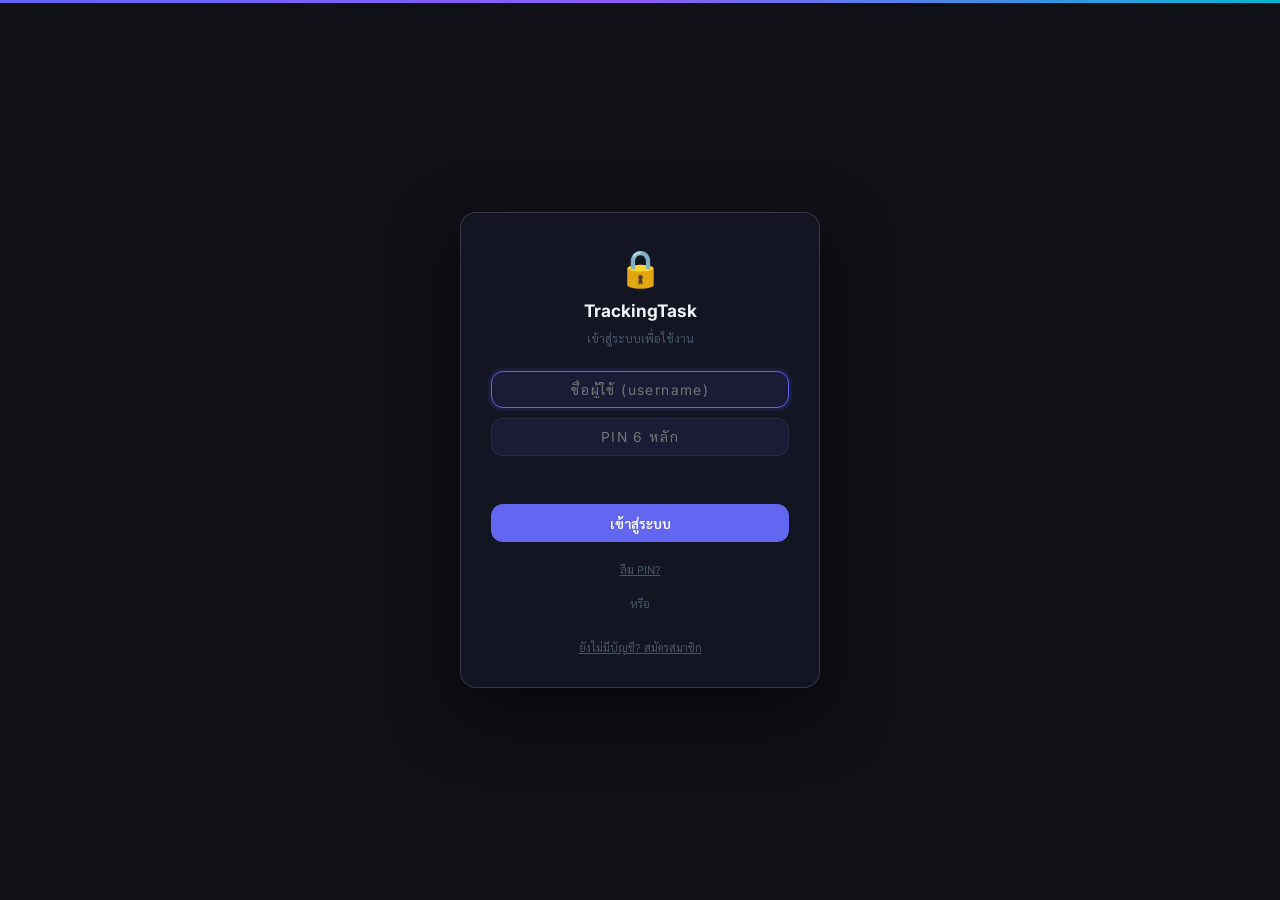
==== index.html @ e982bfaa "Remove priority filter bar from task tab Co-Authored-By: Claude Sonnet 4.6 <noreply@anthropic.com>" ====
<!DOCTYPE html>
<html lang="th">
<head>
<meta charset="UTF-8">
<meta name="viewport" content="width=device-width, initial-scale=1.0">
<meta name="mobile-web-app-capable" content="yes">
<meta name="apple-mobile-web-app-capable" content="yes">
<meta name="apple-mobile-web-app-status-bar-style" content="black-translucent">
<meta name="apple-mobile-web-app-title" content="TrackingTask">
<meta name="theme-color" content="#0f0f13">
<title>TrackingTask Today</title>
<link rel="icon" type="image/svg+xml" href="favicon.svg">
<link rel="manifest" href="manifest.json">
<link rel="apple-touch-icon" href="icons/icon-192.png">
<link rel="preconnect" href="https://fonts.googleapis.com">
<link rel="preconnect" href="https://fonts.gstatic.com" crossorigin>
<link href="https://fonts.googleapis.com/css2?family=Sarabun:wght@300;400;500;600&family=Inter:wght@300;400;500;600&display=swap" rel="stylesheet">
<link rel="stylesheet" href="css/styles.css?v=20260710-2">
</head>
<body>
<div class="shell">

  <!-- Header -->
  <!-- Lock Screen -->
  <div class="lock-screen" id="lockScreen" style="display:none">
    <div class="lock-box" id="lockBox">
      <div class="lock-icon" id="lockIcon">🔒</div>
      <div class="lock-title">TrackingTask</div>
      <div class="lock-sub" id="lockSub">ใส่รหัสผ่านเพื่อเข้าใช้งาน</div>
      <div class="lock-fields">
        <input class="lock-input" type="text" id="lockUser" placeholder="ชื่อผู้ใช้ (username)" autocomplete="username" onkeydown="if(event.key==='Enter') lockSubmit()">
        <input class="lock-input" type="email" id="lockEmail" placeholder="อีเมล (สำหรับลืมรหัส/แจ้งเตือน)" style="display:none" autocomplete="email" onkeydown="if(event.key==='Enter') lockSubmit()">
        <input class="lock-input" type="password" inputmode="numeric" pattern="\d*" maxlength="6" id="lockPw" placeholder="PIN 6 หลัก" autocomplete="current-password" onkeydown="if(event.key==='Enter') lockSubmit()">
        <input class="lock-input" type="password" inputmode="numeric" pattern="\d*" maxlength="6" id="lockPwConfirm" placeholder="ยืนยัน PIN 6 หลัก" style="display:none" autocomplete="new-password" onkeydown="if(event.key==='Enter') lockSubmit()">
        <div class="lock-error" id="lockError"></div>
        <button class="lock-submit" id="lockSubmitBtn" onclick="lockSubmit()">เข้าสู่ระบบ</button>
        <a class="lock-forgot-link" id="lockForgotLink" onclick="showForgotPinScreen()">ลืม PIN?</a>
      </div>
      <div id="oauthSignInSection" style="display:none;margin-top:1rem">
        <div style="text-align:center;color:var(--text-3);font-size:.75rem;margin-bottom:.7rem">หรือ</div>
        <div id="googleSignInBtn" style="display:flex;justify-content:center;margin-bottom:.5rem"></div>
        <button class="lock-submit" id="msSignInBtn" onclick="microsoftSignIn()" style="display:none;background:#2f2f2f">เข้าสู่ระบบด้วย Microsoft</button>
      </div>
      <div class="lock-footer" id="lockFooter"></div>
    </div>
  </div>

  <!-- Forgot PIN (ลืม PIN — ขอรหัสยืนยันทางอีเมล) -->
  <div class="lock-screen" id="forgotPinScreen" style="display:none">
    <div class="lock-box" id="forgotPinBox">
      <div class="lock-icon">📧</div>
      <div class="lock-title">ลืม PIN?</div>
      <div class="lock-sub" id="forgotPinSub">ใส่ชื่อผู้ใช้และอีเมลที่ลงทะเบียนไว้ เพื่อรับรหัสยืนยัน</div>
      <div class="lock-fields" id="forgotPinStep1">
        <input class="lock-input" type="text" id="forgotPinUser" placeholder="ชื่อผู้ใช้ (username)" autocomplete="username" onkeydown="if(event.key==='Enter') submitForgotPinRequest()">
        <input class="lock-input" type="email" id="forgotPinEmail" placeholder="อีเมลที่ลงทะเบียนไว้" autocomplete="email" onkeydown="if(event.key==='Enter') submitForgotPinRequest()">
        <div class="lock-error" id="forgotPinError"></div>
        <button class="lock-submit" onclick="submitForgotPinRequest()">ส่งรหัสยืนยัน</button>
      </div>
      <div class="lock-fields" id="forgotPinStep2" style="display:none">
        <input class="lock-input" type="text" inputmode="numeric" pattern="\d*" maxlength="6" id="forgotPinCode" placeholder="รหัสยืนยัน 6 หลักจากอีเมล" onkeydown="if(event.key==='Enter') submitForgotPinConfirm()">
        <input class="lock-input" type="password" inputmode="numeric" pattern="\d*" maxlength="6" id="forgotPinNewPin" placeholder="PIN ใหม่ 6 หลัก" onkeydown="if(event.key==='Enter') submitForgotPinConfirm()">
        <input class="lock-input" type="password" inputmode="numeric" pattern="\d*" maxlength="6" id="forgotPinNewPinConfirm" placeholder="ยืนยัน PIN ใหม่" onkeydown="if(event.key==='Enter') submitForgotPinConfirm()">
        <div class="lock-error" id="forgotPinConfirmError"></div>
        <button class="lock-submit" onclick="submitForgotPinConfirm()">ตั้ง PIN ใหม่</button>
      </div>
      <div class="lock-footer"><a onclick="hideForgotPinScreen()">กลับไปเข้าสู่ระบบ</a></div>
    </div>
  </div>

  <!-- Forced PIN reset (บัญชีเก่า / ครั้งแรกหลังเปลี่ยนมาใช้ PIN) -->
  <div class="lock-screen" id="resetPinScreen" style="display:none">
    <div class="lock-box" id="resetPinBox">
      <div class="lock-icon">🔑</div>
      <div class="lock-title">ตั้งค่า PIN ใหม่</div>
      <div class="lock-sub">ระบบเปลี่ยนมาใช้ PIN 6 หลัก กรุณาตั้งค่า PIN ใหม่ก่อนใช้งานต่อ</div>
      <div class="lock-fields">
        <input class="lock-input" type="password" inputmode="numeric" pattern="\d*" maxlength="6" id="resetPinNew" placeholder="PIN ใหม่ 6 หลัก" onkeydown="if(event.key==='Enter') submitResetPin()">
        <input class="lock-input" type="password" inputmode="numeric" pattern="\d*" maxlength="6" id="resetPinConfirm" placeholder="ยืนยัน PIN ใหม่" onkeydown="if(event.key==='Enter') submitResetPin()">
        <div class="lock-error" id="resetPinError"></div>
        <button class="lock-submit" onclick="submitResetPin()">บันทึก PIN ใหม่</button>
      </div>
    </div>
  </div>

  <header>
    <div class="brand">
      <div class="brand-dot"></div>
      <h1>TrackingTask Today</h1>
      <span id="userGreeting" style="display:none;margin-left:.6rem;font-size:.85rem;color:var(--text-2);font-weight:500"></span>
    </div>
    <div class="header-right">
      <button class="lock-btn" id="themeToggleBtn" onclick="toggleTheme()" title="สลับ Light/Dark"></button>
      <button class="lock-btn" id="headerAccountBtn" onclick="openAccountModal()" title="จัดการบัญชี" style="display:none">
        <svg width="14" height="14" fill="none" stroke="currentColor" stroke-width="2.2" stroke-linecap="round" stroke-linejoin="round" viewBox="0 0 24 24"><path d="M20 21v-2a4 4 0 0 0-4-4H8a4 4 0 0 0-4 4v2"/><circle cx="12" cy="7" r="4"/></svg>
      </button>
      <a class="lock-btn" id="headerAdminBtn" href="admin.html" title="จัดการผู้ใช้งาน (Admin)" style="display:none">
        <svg width="14" height="14" fill="none" stroke="currentColor" stroke-width="2.2" stroke-linecap="round" stroke-linejoin="round" viewBox="0 0 24 24"><path d="M12 22s8-4 8-10V5l-8-3-8 3v7c0 6 8 10 8 10z"/></svg>
      </a>
      <button class="lock-btn" id="headerLockBtn" onclick="lockApp()" title="ออกจากระบบ" style="display:none">
        <svg width="14" height="14" fill="none" stroke="currentColor" stroke-width="2.2" stroke-linecap="round" stroke-linejoin="round" viewBox="0 0 24 24"><rect x="3" y="11" width="18" height="11" rx="2.5"/><path d="M7 11V7a5 5 0 0 1 10 0v4"/></svg>
      </button>
      <button class="btn" id="btnExport" onclick="exportJSON()">
        <svg width="14" height="14" fill="none" stroke="currentColor" stroke-width="2.2" stroke-linecap="round" stroke-linejoin="round" viewBox="0 0 24 24"><path d="M21 15v4a2 2 0 0 1-2 2H5a2 2 0 0 1-2-2v-4"/><polyline points="7 10 12 15 17 10"/><line x1="12" y1="15" x2="12" y2="3"/></svg>
        Export
      </button>
      <div class="date-nav">
        <button class="date-nav-btn" onclick="prevDay()" title="วันก่อนหน้า">&#8249;</button>
        <input type="date" id="datePicker">
        <button class="date-nav-btn" onclick="nextDay()" title="วันถัดไป">&#8250;</button>
      </div>
    </div>
  </header>

  <div id="aurora-top-bar" style="position:fixed;top:0;left:0;right:0;height:3px;z-index:9999;background:linear-gradient(90deg,#6366f1,#8b5cf6,#06b6d4,#10b981,#f59e0b,#f43f5e,#6366f1);background-size:300% 100%;animation:auroraShimmer 5s linear infinite;pointer-events:none;"></div>

  <!-- App layout: sidebar (desktop) + main content -->
  <div class="app-layout">

    <!-- Mobile sidebar backdrop -->
    <div class="sb-backdrop" id="sbBackdrop" onclick="closeSidebar()"></div>

    <!-- Sidebar — desktop + mobile drawer -->
    <aside class="app-sidebar" id="appSidebar">
      <div class="sb-top">
        <div class="sb-brand">
          <div class="sb-logo-box">
            <svg width="22" height="22" fill="none" stroke="white" stroke-width="2.2" stroke-linecap="round" stroke-linejoin="round" viewBox="0 0 24 24"><path d="M12 2l1.5 4.5h4.5l-3.5 2.5 1.5 4.5L12 11l-4 2.5 1.5-4.5L6 6.5h4.5z"/></svg>
          </div>
          <div>
            <div class="sb-brand-name">TrackingTask</div>
            <button id="appVersion" class="app-version-badge" onclick="openChangelogModal()" title="ดู Changelog">v1.2.25</button>
          </div>
        </div>
        <div class="sb-user-card">
          <div class="sb-avatar" id="sbAvatar" style="background:linear-gradient(135deg,#6366f1,#8b5cf6)">Y</div>
          <div>
            <div class="sb-user-name" id="sbUserName">Yut</div>
            <div class="sb-user-email" id="sbUserEmail">sarayut@gmail.com</div>
          </div>
        </div>
        <div class="sb-weather-card" id="dlWeather"></div>
      </div>
      <div class="sb-section-label">เมนูหลัก</div>
      <nav class="sb-nav">
        <div class="sb-item sb-on" id="sb-task" onclick="switchTab('task')">
          <div class="sb-item-icon">
            <svg width="18" height="18" fill="none" stroke="currentColor" stroke-width="2.2" stroke-linecap="round" stroke-linejoin="round" viewBox="0 0 24 24"><rect x="3" y="4" width="18" height="18" rx="2.5"/><line x1="16" y1="2" x2="16" y2="6"/><line x1="8" y1="2" x2="8" y2="6"/><line x1="3" y1="10" x2="21" y2="10"/></svg>
          </div>
          <span class="sb-item-label">Daily Task</span>
        </div>
        <div class="sb-item" id="sb-daily" onclick="switchTab('daily')">
          <div class="sb-item-icon">
            <svg width="18" height="18" fill="none" stroke="currentColor" stroke-width="2.2" stroke-linecap="round" stroke-linejoin="round" viewBox="0 0 24 24"><path d="M14 2H6a2 2 0 0 0-2 2v16a2 2 0 0 0 2 2h12a2 2 0 0 0 2-2V8z"/><polyline points="14 2 14 8 20 8"/><line x1="8" y1="13" x2="16" y2="13"/><line x1="8" y1="17" x2="13" y2="17"/></svg>
          </div>
          <span class="sb-item-label">บันทึกประจำวัน</span>
        </div>
        <div class="sb-item" id="sb-tool" onclick="switchTab('tool')">
          <div class="sb-item-icon">
            <svg width="18" height="18" fill="none" stroke="currentColor" stroke-width="2.2" stroke-linecap="round" stroke-linejoin="round" viewBox="0 0 24 24"><path d="M14 2H6a2 2 0 0 0-2 2v16a2 2 0 0 0 2 2h12a2 2 0 0 0 2-2V8z"/><polyline points="14 2 14 8 20 8"/><line x1="8" y1="13" x2="16" y2="13"/><line x1="8" y1="17" x2="13" y2="17"/></svg>
          </div>
          <span class="sb-item-label">Note (QL)</span>
        </div>
        <div class="sb-item" id="sb-finance" onclick="switchTab('finance')">
          <div class="sb-item-icon">
            <svg width="18" height="18" fill="none" stroke="currentColor" stroke-width="2.2" stroke-linecap="round" stroke-linejoin="round" viewBox="0 0 24 24"><line x1="12" y1="1" x2="12" y2="23"/><path d="M17 5H9.5a3.5 3.5 0 0 0 0 7h5a3.5 3.5 0 0 1 0 7H6"/></svg>
          </div>
          <span class="sb-item-label">Finance</span>
        </div>
        <!-- Admin only -->
        <div class="sb-divider"></div>
        <a class="sb-item" id="sb-admin" href="admin.html" style="display:none;text-decoration:none">
          <div class="sb-item-icon">
            <svg width="18" height="18" fill="none" stroke="currentColor" stroke-width="2.2" stroke-linecap="round" stroke-linejoin="round" viewBox="0 0 24 24"><path d="M12 22s8-4 8-10V5l-8-3-8 3v7c0 6 8 10 8 10z"/></svg>
          </div>
          <span class="sb-item-label">Admin</span>
          <span class="sb-badge sb-badge-red" style="margin-left:auto">ADMIN</span>
        </a>
      </nav>
      <div class="sb-footer">
<button class="sb-footer-btn sb-footer-btn-logout" id="sbLockBtn" onclick="lockApp()" title="ออกจากระบบ" style="display:none">
          <svg width="14" height="14" fill="none" stroke="currentColor" stroke-width="2.2" stroke-linecap="round" stroke-linejoin="round" viewBox="0 0 24 24"><path d="M9 21H5a2 2 0 0 1-2-2V5a2 2 0 0 1 2-2h4"/><polyline points="16 17 21 12 16 7"/><line x1="21" y1="12" x2="9" y2="12"/></svg>
          <span>ออกจากระบบ</span>
        </button>
      </div>
    </aside>

    <!-- Main content -->
    <div class="app-main">

      <!-- Top bar -->
      <div class="mobile-topbar topbar">
        <button class="hamburger-btn topbar-btn topbar-menu-btn" onclick="toggleSidebar()" title="เมนู">
          <svg width="18" height="18" fill="none" stroke="currentColor" stroke-width="2.2" stroke-linecap="round" stroke-linejoin="round" viewBox="0 0 24 24"><line x1="3" y1="6" x2="21" y2="6"/><line x1="3" y1="12" x2="21" y2="12"/><line x1="3" y1="18" x2="21" y2="18"/></svg>
        </button>
        <div class="topbar-titles">
          <span class="topbar-title mobile-topbar-title" id="mobileTabTitle">Daily Task</span>
        </div>
        <span class="topbar-date" id="topbarDate"></span>
        <div class="topbar-spacer"></div>
        <span class="dl-weather dl-weather-topbar" id="dlWeatherTopbar" title="" style="display:none"></span>
        <button class="hamburger-btn topbar-btn" title="แจ้งเตือน">
          <svg viewBox="0 0 24 24" width="16" height="16" fill="none" stroke="currentColor" stroke-width="2.2" stroke-linecap="round" stroke-linejoin="round"><path d="M18 8A6 6 0 0 0 6 8c0 7-3 9-3 9h18s-3-2-3-9"/><path d="M13.73 21a2 2 0 0 1-3.46 0"/></svg>
        </button>
        <button class="hamburger-btn topbar-btn" id="sbAccountBtn" onclick="openAccountModal()" title="จัดการบัญชี" style="display:none">
          <svg width="16" height="16" fill="none" stroke="currentColor" stroke-width="2.2" stroke-linecap="round" stroke-linejoin="round" viewBox="0 0 24 24"><path d="M20 21v-2a4 4 0 0 0-4-4H8a4 4 0 0 0-4 4v2"/><circle cx="12" cy="7" r="4"/></svg>
        </button>
        <div class="topbar-search-wrap" id="topbarSearchWrap" style="display:none">
          <svg width="13" height="13" fill="none" stroke="currentColor" stroke-width="2.2" stroke-linecap="round" stroke-linejoin="round" viewBox="0 0 24 24"><circle cx="11" cy="11" r="8"/><line x1="21" y1="21" x2="16.65" y2="16.65"/></svg>
          <input type="text" id="topbarSearchInput" class="topbar-search-input" placeholder="ค้นหา…" oninput="topbarSearch(this.value)" onkeydown="if(event.key==='Escape'){closeTopbarSearch();}">
          <button class="topbar-search-close" onclick="closeTopbarSearch()">✕</button>
        </div>
        <button class="hamburger-btn topbar-btn" id="topbarSearchBtn" onclick="openTopbarSearch()" title="ค้นหา" style="display:none">
          <svg width="16" height="16" fill="none" stroke="currentColor" stroke-width="2.2" stroke-linecap="round" stroke-linejoin="round" viewBox="0 0 24 24"><circle cx="11" cy="11" r="8"/><line x1="21" y1="21" x2="16.65" y2="16.65"/></svg>
        </button>
      </div>

      <!-- Search results -->
      <div class="topbar-search-results" id="topbarSearchResults" style="display:none"></div>

      <!-- Date display -->
      <div class="date-display" id="dateDisplay"></div>

      <!-- Tab Navigation — hidden, replaced by sidebar/bottom-nav -->
      <div class="tab-nav" aria-hidden="true">
        <button class="tab-btn active" id="tabBtnTask" onclick="switchTab('task')">Daily Task</button>
        <button class="tab-btn" id="tabBtnDaily" onclick="switchTab('daily')">บันทึกประจำวัน</button>
        <button class="tab-btn" id="tabBtnTool" onclick="switchTab('tool')">Note</button>
        <button class="tab-btn" id="tabBtnFinance" onclick="switchTab('finance')">รายรับ-รายจ่าย</button>
      </div>

      <!-- Tab 1: Daily Task -->
      <div class="tab-pane" id="tabTask">
        <!-- Date strip (mobile) -->
        <div class="date-strip-bar" id="dateStripBar">
          <button class="ds-nav-fixed" onclick="shiftDay(-1)" title="ก่อนหน้า" aria-label="ก่อนหน้า"><svg width="15" height="15" fill="none" stroke="currentColor" stroke-width="2.4" stroke-linecap="round" stroke-linejoin="round" viewBox="0 0 24 24"><polyline points="15 18 9 12 15 6"/></svg></button>
          <div class="ds-scroll-track" id="dsScrollTrack"></div>
          <button class="ds-nav-fixed" onclick="shiftDay(1)" title="ถัดไป" aria-label="ถัดไป"><svg width="15" height="15" fill="none" stroke="currentColor" stroke-width="2.4" stroke-linecap="round" stroke-linejoin="round" viewBox="0 0 24 24"><polyline points="9 18 15 12 9 6"/></svg></button>
        </div>

        <!-- Stats -->
        <div class="stats" id="statsGrid"></div>

    <!-- Progress -->
    <div class="progress-wrap">
      <div class="progress-header">
        <span class="progress-label">ความคืบหน้าวันนี้</span>
        <span class="progress-pct" id="progressLabel">0%</span>
      </div>
      <div class="progress-track">
        <div class="progress-fill" id="progressFill" style="width:0%"></div>
      </div>
    </div>

<!-- Board (desktop) -->
    <div class="board-header-row">
      <button class="add-col-inline-btn" onclick="openColAdd()">
        <svg width="12" height="12" fill="none" stroke="currentColor" stroke-width="1.8" viewBox="0 0 24 24"><rect x="3" y="3" width="5" height="18" rx="1"/><rect x="10" y="3" width="5" height="18" rx="1"/><path d="M19 9v6M16 12h6" stroke-width="2" stroke-linecap="round"/></svg>
        เพิ่ม Column
      </button>
    </div>
    <div class="board-scroll-wrap">
      <div class="board" id="board"></div>
    </div>

    <!-- Mobile board (Tab Switch) -->
    <div id="mobileBoard" class="mobile-board">
      <div class="mb-tab-bar" id="mbTabBar"></div>
      <div id="mbPanes"></div>
    </div>

  </div>

  <!-- Tab Daily: Daily Log -->
  <div class="tab-pane" id="tabDaily" style="display:none">
    <div class="dl-section dl-section-fullpage">
      <div class="dl-field">
        <label class="dl-label">อารมณ์วันนี้</label>
        <div class="dl-mood-row" id="dlMoodRow">
          <button class="dl-mood-pill" data-mood="😄" style="--mood-color:#f59e0b" onclick="dlSetMood('😄')" title="สุขมาก">
            <svg width="28" height="28" fill="none" stroke="currentColor" stroke-width="2" stroke-linecap="round" stroke-linejoin="round" viewBox="0 0 24 24"><circle cx="12" cy="12" r="9"/><circle cx="9" cy="10" r="1.2" fill="currentColor" stroke="none"/><circle cx="15" cy="10" r="1.2" fill="currentColor" stroke="none"/><path d="M8 14s1.5 3 4 3 4-3 4-3"/></svg>
          </button>
          <button class="dl-mood-pill" data-mood="🙂" style="--mood-color:#84cc16" onclick="dlSetMood('🙂')" title="สุข">
            <svg width="28" height="28" fill="none" stroke="currentColor" stroke-width="2" stroke-linecap="round" stroke-linejoin="round" viewBox="0 0 24 24"><circle cx="12" cy="12" r="9"/><circle cx="9" cy="10" r="1.2" fill="currentColor" stroke="none"/><circle cx="15" cy="10" r="1.2" fill="currentColor" stroke="none"/><path d="M9 14.5s1 2 3 2 3-2 3-2"/></svg>
          </button>
          <button class="dl-mood-pill" data-mood="😐" style="--mood-color:#94a3b8" onclick="dlSetMood('😐')" title="ปกติ">
            <svg width="28" height="28" fill="none" stroke="currentColor" stroke-width="2" stroke-linecap="round" stroke-linejoin="round" viewBox="0 0 24 24"><circle cx="12" cy="12" r="9"/><circle cx="9" cy="10" r="1.2" fill="currentColor" stroke="none"/><circle cx="15" cy="10" r="1.2" fill="currentColor" stroke="none"/><line x1="9" y1="15" x2="15" y2="15"/></svg>
          </button>
          <button class="dl-mood-pill" data-mood="😔" style="--mood-color:#60a5fa" onclick="dlSetMood('😔')" title="เศร้า">
            <svg width="28" height="28" fill="none" stroke="currentColor" stroke-width="2" stroke-linecap="round" stroke-linejoin="round" viewBox="0 0 24 24"><circle cx="12" cy="12" r="9"/><circle cx="9" cy="10" r="1.2" fill="currentColor" stroke="none"/><circle cx="15" cy="10" r="1.2" fill="currentColor" stroke="none"/><path d="M9 16s1-2 3-2 3 2 3 2"/></svg>
          </button>
          <button class="dl-mood-pill" data-mood="😴" style="--mood-color:#a78bfa" onclick="dlSetMood('😴')" title="เหนื่อย">
            <svg width="28" height="28" fill="none" stroke="currentColor" stroke-width="2" stroke-linecap="round" stroke-linejoin="round" viewBox="0 0 24 24"><circle cx="12" cy="12" r="9"/><path d="M8 10.5c.5-.5 1.5-.5 2 0"/><path d="M14 10.5c.5-.5 1.5-.5 2 0"/><path d="M9.5 15s1-1 2.5-1 2.5 1 2.5 1"/><text x="16" y="8" font-size="4" fill="currentColor" stroke="none">z</text></svg>
          </button>
          <button class="dl-mood-pill" data-mood="😡" style="--mood-color:#f87171" onclick="dlSetMood('😡')" title="โกรธ">
            <svg width="28" height="28" fill="none" stroke="currentColor" stroke-width="2" stroke-linecap="round" stroke-linejoin="round" viewBox="0 0 24 24"><circle cx="12" cy="12" r="9"/><circle cx="9" cy="11" r="1.2" fill="currentColor" stroke="none"/><circle cx="15" cy="11" r="1.2" fill="currentColor" stroke="none"/><path d="M7.5 8.5l3 1.5"/><path d="M16.5 8.5l-3 1.5"/><path d="M9 16s1-2 3-2 3 2 3 2"/></svg>
          </button>
        </div>
      </div>
      <div class="dl-grid">
        <div class="dl-field">
          <label class="dl-label">
            <svg width="11" height="11" fill="none" stroke="currentColor" stroke-width="2.2" stroke-linecap="round" stroke-linejoin="round" viewBox="0 0 24 24"><circle cx="12" cy="12" r="10"/><line x1="12" y1="8" x2="12" y2="12"/><line x1="12" y1="16" x2="12.01" y2="16"/></svg>
            Blocker — ติดปัญหาอะไร?
          </label>
          <textarea class="dl-ta" id="dlBlocker" placeholder="เช่น รอ access, รอ clarify requirement…" oninput="dlResize(this)" onblur="dlSave('blocker',this.value)"></textarea>
        </div>
        <div class="dl-field">
          <label class="dl-label">
            <svg width="11" height="11" fill="none" stroke="var(--green)" stroke-width="2.2" stroke-linecap="round" stroke-linejoin="round" viewBox="0 0 24 24"><polyline points="20 6 9 17 4 12"/></svg>
            Highlight — วันนี้ทำสำเร็จอะไร?
          </label>
          <textarea class="dl-ta" id="dlHighlight" placeholder="เช่น fix bug X เสร็จ, ส่ง test case ครบ…" oninput="dlResize(this)" onblur="dlSave('highlight',this.value)"></textarea>
        </div>
      </div>
      <div class="dl-field">
        <label class="dl-label">
          <svg width="11" height="11" fill="none" stroke="currentColor" stroke-width="2.2" stroke-linecap="round" stroke-linejoin="round" viewBox="0 0 24 24"><path d="M11 4H4a2 2 0 0 0-2 2v14a2 2 0 0 0 2 2h14a2 2 0 0 0 2-2v-7"/><path d="M18.5 2.5a2.121 2.121 0 0 1 3 3L12 15l-4 1 1-4 9.5-9.5z"/></svg>
          Note — บันทึกอิสระ / สิ่งที่ต้องติดตามพรุ่งนี้
        </label>
        <textarea class="dl-ta" id="dlNote" placeholder="บันทึกอะไรก็ได้ เช่น สิ่งที่ต้อง followup, คำถามที่ต้องถาม…" oninput="dlResize(this)" onblur="dlSave('note',this.value)"></textarea>
      </div>
      <!-- mood badge + weather (hidden, used for data sync) -->
      <span class="dl-mood-badge" id="dlMoodBadge" style="display:none"></span>
      <span class="dl-weather" id="dlWeather" style="display:none" title=""></span>
    </div>
  </div>

  <!-- Tab 2: Note -->
  <div class="tab-pane" id="tabTool" style="display:none">

    <!-- List view -->
    <div id="qlListView">
      <div class="ql-top-row">
        <span class="ql-heading">Notes</span>
        <button class="ql-add-btn" onclick="qlOpenAdd()">
          <svg width="12" height="12" fill="none" stroke="currentColor" stroke-width="2.2" stroke-linecap="round" stroke-linejoin="round" viewBox="0 0 24 24"><line x1="12" y1="5" x2="12" y2="19"/><line x1="5" y1="12" x2="19" y2="12"/></svg>
          เพิ่มโน้ต
        </button>
      </div>
      <div class="ql-search-wrap">
        <svg width="13" height="13" fill="none" stroke="currentColor" stroke-width="2.2" stroke-linecap="round" stroke-linejoin="round" viewBox="0 0 24 24"><circle cx="11" cy="11" r="8"/><line x1="21" y1="21" x2="16.65" y2="16.65"/></svg>
        <input type="text" class="ql-search-input" id="qlSearchInput" placeholder="ค้นหาโน้ต…" oninput="qlSetSearch(this.value)">
      </div>
      <div class="ql-filter-bar" id="qlFilterBar">
        <button class="ql-filter-btn active" data-filter="all" onclick="qlSetFilter('all')">ทั้งหมด</button>
      </div>
      <div id="qlBody"></div>
    </div>

    <!-- Edit / Add page -->
    <div id="qlEditPage" style="display:none">
      <div class="ql-page-header">
        <button class="ql-back-btn" onclick="qlClose()">
          <svg width="14" height="14" fill="none" stroke="currentColor" stroke-width="2.2" stroke-linecap="round" stroke-linejoin="round" viewBox="0 0 24 24"><polyline points="15 18 9 12 15 6"/></svg>
          กลับ
        </button>
        <span class="ql-page-title" id="qlModalTitle">เพิ่มโน้ต</span>
        <button class="btn btn-accent" onclick="qlSave()">
          <svg width="13" height="13" fill="none" stroke="currentColor" stroke-width="2.2" stroke-linecap="round" stroke-linejoin="round" viewBox="0 0 24 24"><polyline points="20 6 9 17 4 12"/></svg>
          บันทึก
        </button>
      </div>
      <div class="ql-page-body">

        <!-- Color preview strip -->
        <div class="ql-color-strip nc-plain" id="qlColorStrip">
          <span class="ql-color-strip-name" id="qlColorStripName">ชื่อโน้ต…</span>
          <div class="ql-color-swatches">
            <div class="ql-swatch sw-purple" title="Purple" onclick="qlSetColor('purple',this)"></div>
            <div class="ql-swatch sw-green"  title="Green"  onclick="qlSetColor('green',this)"></div>
            <div class="ql-swatch sw-yellow" title="Yellow" onclick="qlSetColor('yellow',this)"></div>
            <div class="ql-swatch sw-red"    title="Red"    onclick="qlSetColor('red',this)"></div>
            <div class="ql-swatch sw-plain active"  title="ไม่มีสี" onclick="qlSetColor('plain',this)"></div>
          </div>
        </div>

        <!-- Basic info card -->
        <div class="ql-edit-card">
          <div class="ql-edit-card-header">
            <svg width="11" height="11" fill="none" stroke="currentColor" stroke-width="2.2" stroke-linecap="round" stroke-linejoin="round" viewBox="0 0 24 24"><path d="M12 20h9"/><path d="M16.5 3.5a2.12 2.12 0 0 1 3 3L7 19l-4 1 1-4Z"/></svg>
            ข้อมูลโน้ต
          </div>
          <div class="ql-edit-card-body">
            <div class="field">
              <label>ชื่อ</label>
              <input type="text" id="qlName" placeholder="ชื่อโน้ต…" autocomplete="off"
                oninput="document.getElementById('qlColorStripName').textContent=this.value||'ชื่อโน้ต…'">
            </div>
            <div class="field">
              <label>URL <span style="font-weight:400;color:var(--text-3);font-size:.75rem">(ไม่บังคับ)</span></label>
              <input type="url" id="qlUrl" placeholder="https://…" autocomplete="off">
            </div>
          </div>
        </div>

        <!-- Tag card -->
        <div class="ql-edit-card">
          <div class="ql-edit-card-header">
            <svg width="11" height="11" fill="none" stroke="currentColor" stroke-width="2.2" stroke-linecap="round" stroke-linejoin="round" viewBox="0 0 24 24"><path d="M20.59 13.41l-7.17 7.17a2 2 0 0 1-2.83 0L2 12V2h10l8.59 8.59a2 2 0 0 1 0 2.82z"/><line x1="7" y1="7" x2="7.01" y2="7"/></svg>
            แท็ก
          </div>
          <div class="ql-edit-card-body">
            <div class="ql-tag-row" id="qlTagRow"></div>
            <div class="ql-tag-add-row">
              <input type="text" id="qlNewTagInput" placeholder="เพิ่มแท็กใหม่…" autocomplete="off" onkeydown="if(event.key==='Enter'){event.preventDefault();qlTagAdd();}">
              <button type="button" class="btn btn-ghost" onclick="qlTagAdd()">+ แท็ก</button>
            </div>
          </div>
        </div>

        <!-- Type + Pin/Hide card -->
        <div class="ql-edit-card">
          <div class="ql-edit-card-header">
            <svg width="11" height="11" fill="none" stroke="currentColor" stroke-width="2.2" stroke-linecap="round" stroke-linejoin="round" viewBox="0 0 24 24"><circle cx="12" cy="12" r="10"/><line x1="12" y1="8" x2="12" y2="12"/><line x1="12" y1="16" x2="12.01" y2="16"/></svg>
            ประเภท & ตัวเลือก
          </div>
          <div class="ql-edit-card-body">
            <div>
              <div style="font-size:.75rem;font-weight:600;color:var(--text-3);margin-bottom:.5rem">ประเภทโน้ต</div>
              <div class="ql-type-picker" id="qlTypeRow">
                <div class="ql-type-card fleeting active" data-type="fleeting" onclick="selectQlType('fleeting')">
                  <div class="ql-type-icon">📝</div>
                  <div class="ql-type-name">Fleeting</div>
                  <div class="ql-type-desc">จดไว้ชั่วคราว</div>
                </div>
                <div class="ql-type-card permanent" data-type="permanent" onclick="selectQlType('permanent')">
                  <div class="ql-type-icon">📌</div>
                  <div class="ql-type-name">Permanent</div>
                  <div class="ql-type-desc">อ้างอิงบ่อย เก็บระยะยาว</div>
                </div>
              </div>
            </div>
            <div class="ql-toggle-row">
              <div class="ql-toggle-card pin" id="qlPinToggle" onclick="qlToggleEditPin()">
                <span class="ql-toggle-icon">📌</span>
                <div class="ql-toggle-info">
                  <div class="ql-toggle-name">ปักหมุด</div>
                  <div class="ql-toggle-desc">แสดงด้านบนเสมอ</div>
                </div>
                <div class="ql-toggle-switch"></div>
              </div>
              <div class="ql-toggle-card hide" id="qlHideToggle" onclick="qlToggleEditHide()">
                <span class="ql-toggle-icon">🔒</span>
                <div class="ql-toggle-info">
                  <div class="ql-toggle-name">ซ่อน</div>
                  <div class="ql-toggle-desc">ต้องใส่ PIN เพื่อดู</div>
                </div>
                <div class="ql-toggle-switch"></div>
              </div>
            </div>
          </div>
        </div>

        <!-- Related notes -->
        <div class="ql-edit-card">
          <div class="ql-edit-card-header">
            <svg width="11" height="11" fill="none" stroke="currentColor" stroke-width="2.2" stroke-linecap="round" stroke-linejoin="round" viewBox="0 0 24 24"><path d="M10 13a5 5 0 0 0 7.54.54l3-3a5 5 0 0 0-7.07-7.07l-1.72 1.71"/><path d="M14 11a5 5 0 0 0-7.54-.54l-3 3a5 5 0 0 0 7.07 7.07l1.71-1.71"/></svg>
            โน้ตที่เกี่ยวข้อง
          </div>
          <div class="ql-edit-card-body">
            <div class="ql-related-picker">
              <input type="text" id="qlRelatedSearchInput" placeholder="ค้นหาโน้ตที่ต้องการเชื่อมโยง…" autocomplete="off"
                oninput="qlRelatedSearchInputHandler(this.value)"
                onfocus="qlRelatedSearchInputHandler(this.value)"
                onblur="setTimeout(()=>{const b=document.getElementById('qlRelatedSuggestions'); if(b) b.style.display='none';}, 150)">
              <div class="ql-related-suggestions" id="qlRelatedSuggestions" style="display:none"></div>
            </div>
            <div class="ql-related-chips-edit" id="qlRelatedChipsEdit"></div>
          </div>
        </div>

        <!-- Detail RTE -->
        <div class="ql-edit-card">
          <div class="ql-edit-card-header">
            <svg width="11" height="11" fill="none" stroke="currentColor" stroke-width="2.2" stroke-linecap="round" stroke-linejoin="round" viewBox="0 0 24 24"><line x1="17" y1="10" x2="3" y2="10"/><line x1="21" y1="6" x2="3" y2="6"/><line x1="21" y1="14" x2="3" y2="14"/><line x1="17" y1="18" x2="3" y2="18"/></svg>
            รายละเอียด
          </div>
          <div class="ql-edit-card-body" style="padding:.6rem .9rem .75rem">
            <div class="rte-wrap">
              <div class="rte-toolbar">
                <button class="rte-btn" onmousedown="event.preventDefault();rteExec('bold')" title="ตัวหนา"><b style="font-size:.82rem">B</b></button>
                <button class="rte-btn" onmousedown="event.preventDefault();rteExec('italic')" title="ตัวเอียง"><i style="font-size:.82rem">I</i></button>
                <span class="rte-sep"></span>
                <button class="rte-btn" onmousedown="event.preventDefault();rteExec('formatBlock','h3')" title="หัวข้อ" style="font-size:.72rem;font-weight:700">H</button>
                <button class="rte-btn" onmousedown="event.preventDefault();rteExec('formatBlock','p')" title="ข้อความปกติ" style="font-size:.7rem">¶</button>
                <span class="rte-sep"></span>
                <button class="rte-btn" onmousedown="event.preventDefault();rteExec('insertOrderedList')" title="เลขลำดับ" style="font-size:.7rem;font-weight:600">1.</button>
                <button class="rte-btn" onmousedown="event.preventDefault();rteExec('insertUnorderedList')" title="รายการ" style="font-size:.9rem">•</button>
                <span class="rte-sep"></span>
                <button class="rte-btn" onmousedown="event.preventDefault();rteExec('fontSize','2')" title="ขนาดเล็ก"><span class="rte-size-label" style="font-size:.6rem">A</span></button>
                <button class="rte-btn" onmousedown="event.preventDefault();rteExec('fontSize','3')" title="ขนาดปกติ"><span class="rte-size-label">A</span></button>
                <button class="rte-btn" onmousedown="event.preventDefault();rteExec('fontSize','5')" title="ขนาดใหญ่"><span class="rte-size-label" style="font-size:.98rem">A</span></button>
                <span class="rte-sep"></span>
                <input type="color" class="rte-color-input" title="สีตัวอักษร" value="#ffffff" onmousedown="rteSaveSelection()" oninput="rteApplyColor(this.value)">
                <span class="rte-sep"></span>
                <button class="rte-btn" onmousedown="event.preventDefault();rteExec('removeFormat')" title="ล้าง format" style="font-size:.75rem;color:var(--text-3)">✕</button>
              </div>
              <div class="rte-body" id="qlDetailBody" contenteditable="true" data-placeholder="รายละเอียด…" onpaste="rteHandlePaste(event)"></div>
            </div>
          </div>
        </div>

        <!-- Images -->
        <div class="ql-edit-card">
          <div class="ql-edit-card-header">
            <svg width="11" height="11" fill="none" stroke="currentColor" stroke-width="2.2" stroke-linecap="round" stroke-linejoin="round" viewBox="0 0 24 24"><rect x="3" y="3" width="18" height="18" rx="2.5"/><circle cx="8.5" cy="8.5" r="1.5"/><polyline points="21 15 16 10 5 21"/></svg>
            รูปภาพ
          </div>
          <div class="ql-edit-card-body">
            <label class="ql-img-drop" for="qlImagesInput">
              <svg width="20" height="20" fill="none" stroke="currentColor" stroke-width="2.2" stroke-linecap="round" stroke-linejoin="round" viewBox="0 0 24 24"><rect x="3" y="3" width="18" height="18" rx="2.5"/><circle cx="8.5" cy="8.5" r="1.5"/><polyline points="21 15 16 10 5 21"/></svg>
              <span>แตะเพื่อเลือกรูป</span>
              <span style="font-size:.7rem;opacity:.7">รองรับ JPG, PNG, WEBP</span>
            </label>
            <input type="file" id="qlImagesInput" accept="image/*" multiple onchange="qlImagesChange(event)" style="display:none">
            <div class="ql-img-row" id="qlImagesRow"></div>
          </div>
        </div>

      </div>
    </div>

    <!-- Read page -->
    <div id="qlReadPage" style="display:none">
      <div class="ql-page-header">
        <button class="ql-back-btn" onclick="qlReadClose()">
          <svg width="14" height="14" fill="none" stroke="currentColor" stroke-width="2.2" stroke-linecap="round" stroke-linejoin="round" viewBox="0 0 24 24"><polyline points="15 18 9 12 15 6"/></svg>
          กลับ
        </button>
        <span class="ql-read-title" id="qlReadTitle"></span>
        <div class="ql-read-actions">
          <button class="ql-card-btn pin" id="qlReadPinBtn" onclick="" title="ปักหมุด/ถอด"></button>
          <button class="ql-card-btn edit" id="qlReadEditBtn" onclick="" title="แก้ไข">
            <svg width="11" height="11" fill="none" stroke="currentColor" stroke-width="2.2" stroke-linecap="round" stroke-linejoin="round" viewBox="0 0 24 24"><path d="M11 4H4a2 2 0 0 0-2 2v14a2 2 0 0 0 2 2h14a2 2 0 0 0 2-2v-7"/><path d="M18.5 2.5a2.121 2.121 0 0 1 3 3L12 15l-4 1 1-4 9.5-9.5z"/></svg>
          </button>
          <button class="ql-card-btn del" id="qlReadDelBtn" onclick="" title="ลบ">
            <svg width="11" height="11" fill="none" stroke="currentColor" stroke-width="2.2" stroke-linecap="round" stroke-linejoin="round" viewBox="0 0 24 24"><polyline points="3 6 5 6 21 6"/><path d="M19 6l-1 14a2 2 0 0 1-2 2H8a2 2 0 0 1-2-2L5 6"/><path d="M10 11v6M14 11v6"/><path d="M9 6V4a1 1 0 0 1 1-1h4a1 1 0 0 1 1 1v2"/></svg>
          </button>
        </div>
      </div>
      <div class="ql-page-body">
        <div id="qlReadMeta" style="display:flex;gap:.5rem;flex-wrap:wrap;align-items:center;margin-bottom:.75rem"></div>
        <div class="ql-read-detail" id="qlReadDetail"></div>
        <div id="qlReadImages" style="display:flex;flex-wrap:wrap;gap:.5rem;margin-top:.75rem"></div>
        <div id="qlReadRelated"></div>
      </div>
    </div>

  </div>

  <!-- Tab 3: Finance (รายรับ-รายจ่าย) -->
  <div class="tab-pane" id="tabFinance" style="display:none">

    <div id="finListPane">

      <div class="stats" id="finStatsGrid"></div>

      <div class="fin-toolbar">
        <button class="btn btn-accent" onclick="openFinanceModal()">
          <svg width="13" height="13" fill="none" stroke="currentColor" stroke-width="2.2" stroke-linecap="round" stroke-linejoin="round" viewBox="0 0 24 24"><line x1="12" y1="5" x2="12" y2="19"/><line x1="5" y1="12" x2="19" y2="12"/></svg>
          เพิ่มรายการ
        </button>
        <div class="ql-filter-bar" id="finFilterBar">
          <button class="ql-filter-btn active" data-filter="all"     onclick="finSetFilter('all')">ทั้งหมด</button>
          <button class="ql-filter-btn"        data-filter="income"  onclick="finSetFilter('income')">รายรับ</button>
          <button class="ql-filter-btn"        data-filter="expense" onclick="finSetFilter('expense')">รายจ่าย</button>
        </div>
      </div>

      <div class="fin-list" id="finBody"></div>

    </div>

    <div id="finBillsPane" style="display:none">

      <button class="btn btn-ghost fin-back-btn" onclick="finSetSubTab('list')">
        <svg width="14" height="14" fill="none" stroke="currentColor" stroke-width="2.2" stroke-linecap="round" stroke-linejoin="round" viewBox="0 0 24 24"><polyline points="15 18 9 12 15 6"/></svg>
        รายการทั้งหมด
      </button>

      <div class="bill-month-nav">
        <button class="btn btn-ghost" onclick="billsChangeMonth(-1)">‹</button>
        <span class="bill-month-label" id="billMonthLabel"></span>
        <button class="btn btn-ghost" onclick="billsChangeMonth(1)">›</button>
      </div>

      <div class="stats" id="billStatsGrid"></div>

      <div id="billForecastNote"></div>

      <div class="fin-toolbar">
        <button class="btn btn-accent" onclick="openBillModal()">
          <svg width="13" height="13" fill="none" stroke="currentColor" stroke-width="2.2" stroke-linecap="round" stroke-linejoin="round" viewBox="0 0 24 24"><line x1="12" y1="5" x2="12" y2="19"/><line x1="5" y1="12" x2="19" y2="12"/></svg>
          เพิ่มรายจ่ายประจำ
        </button>
      </div>

      <div class="fin-list" id="billListBody"></div>

    </div>

    <div id="finIncomePane" style="display:none">

      <div class="bill-month-nav">
        <button class="btn btn-ghost" onclick="incomeChangeMonth(-1)">‹</button>
        <span class="bill-month-label" id="incomeMonthLabel"></span>
        <button class="btn btn-ghost" onclick="incomeChangeMonth(1)">›</button>
      </div>

      <div class="stats" id="incomeStatsGrid"></div>

      <div class="fin-toolbar">
        <button class="btn btn-accent" onclick="openIncomeSourceModal()">
          <svg width="13" height="13" fill="none" stroke="currentColor" stroke-width="2.2" stroke-linecap="round" stroke-linejoin="round" viewBox="0 0 24 24"><line x1="12" y1="5" x2="12" y2="19"/><line x1="5" y1="12" x2="19" y2="12"/></svg>
          เพิ่มแหล่งรายรับ
        </button>
      </div>

      <div class="fin-list" id="incomeSourceListBody"></div>

      <div id="incomeAllEntriesSection" style="margin-top:1.2rem">
        <div class="fin-section-label" id="incomeAllEntriesLabel"></div>
        <div class="fin-list" id="incomeAllEntriesBody"></div>
      </div>

    </div>

    </div><!-- /tab-pane tabFinance -->

    </div><!-- /app-main -->
  </div><!-- /app-layout -->

  <!-- Bottom nav — mobile only -->
  <nav class="bottom-nav-bar" id="bottomNavBar">
    <button class="bnb-item bnb-on" id="bnb-task" onclick="switchTab('task')">
      <div class="bnb-icon" style="position:relative">
        <svg width="22" height="22" fill="none" stroke="currentColor" stroke-width="2.2" stroke-linecap="round" stroke-linejoin="round" viewBox="0 0 24 24"><rect x="3" y="4" width="18" height="18" rx="2.5"/><line x1="16" y1="2" x2="16" y2="6"/><line x1="8" y1="2" x2="8" y2="6"/><line x1="3" y1="10" x2="21" y2="10"/></svg>
        <span class="bnb-badge" id="bnb-badge-task" style="display:none"></span>
      </div>
      <span class="bnb-label">Daily Task</span>
      <span class="bnb-dot"></span>
    </button>
    <button class="bnb-item" id="bnb-daily" onclick="switchTab('daily')">
      <div class="bnb-icon"><svg width="22" height="22" fill="none" stroke="currentColor" stroke-width="2.2" stroke-linecap="round" stroke-linejoin="round" viewBox="0 0 24 24"><path d="M14 2H6a2 2 0 0 0-2 2v16a2 2 0 0 0 2 2h12a2 2 0 0 0 2-2V8z"/><polyline points="14 2 14 8 20 8"/><line x1="8" y1="13" x2="16" y2="13"/><line x1="8" y1="17" x2="13" y2="17"/></svg></div>
      <span class="bnb-label">Daily</span>
      <span class="bnb-dot"></span>
    </button>
    <button class="bnb-item" id="bnb-tool" onclick="switchTab('tool')">
      <div class="bnb-icon"><svg width="22" height="22" fill="none" stroke="currentColor" stroke-width="2.2" stroke-linecap="round" stroke-linejoin="round" viewBox="0 0 24 24"><path d="M14 2H6a2 2 0 0 0-2 2v16a2 2 0 0 0 2 2h12a2 2 0 0 0 2-2V8z"/><polyline points="14 2 14 8 20 8"/><line x1="8" y1="13" x2="16" y2="13"/><line x1="8" y1="17" x2="13" y2="17"/></svg></div>
      <span class="bnb-label">Note</span>
      <span class="bnb-dot"></span>
    </button>
    <button class="bnb-item" id="bnb-finance" onclick="switchTab('finance')">
      <div class="bnb-icon"><svg width="22" height="22" fill="none" stroke="currentColor" stroke-width="2.2" stroke-linecap="round" stroke-linejoin="round" viewBox="0 0 24 24"><rect x="2" y="7" width="20" height="14" rx="2.5"/><path d="M16 7V5a2 2 0 0 0-2-2h-4a2 2 0 0 0-2 2v2"/><line x1="12" y1="12" x2="12" y2="16"/><line x1="10" y1="14" x2="14" y2="14"/></svg></div>
      <span class="bnb-label">Finance</span>
      <span class="bnb-dot"></span>
    </button>
    <a class="bnb-item" id="bnb-admin" href="admin.html" style="display:none;text-decoration:none">
      <div class="bnb-icon"><svg width="22" height="22" fill="none" stroke="currentColor" stroke-width="2.2" stroke-linecap="round" stroke-linejoin="round" viewBox="0 0 24 24"><path d="M12 22s8-4 8-10V5l-8-3-8 3v7c0 6 8 10 8 10z"/></svg></div>
      <span class="bnb-label">Admin</span>
      <span class="bnb-dot"></span>
    </a>
  </nav>

</div><!-- /shell -->

<!-- Modal -->
<div class="overlay" id="overlay" style="display:none">
  <div class="modal">
    <div class="modal-header">
      <span class="modal-title" id="modalTitle">เพิ่มงานใหม่</span>
      <button class="close-btn" onclick="closeModal()">
        <svg width="14" height="14" fill="none" stroke="currentColor" stroke-width="2.2" stroke-linecap="round" stroke-linejoin="round" viewBox="0 0 24 24"><line x1="18" y1="6" x2="6" y2="18"/><line x1="6" y1="6" x2="18" y2="18"/></svg>
      </button>
    </div>
    <div class="modal-body">
    <div class="field">
      <label>ชื่องาน</label>
      <input type="text" id="taskTitle" placeholder="ระบุชื่องาน...">
    </div>
    <div class="field">
      <label>บันทึกข้อความ</label>
      <div class="rte-wrap">
        <div class="rte-toolbar">
          <button class="rte-btn" onmousedown="event.preventDefault();rteExec('bold')" title="ตัวหนา"><b style="font-size:.82rem">B</b></button>
          <button class="rte-btn" onmousedown="event.preventDefault();rteExec('italic')" title="ตัวเอียง"><i style="font-size:.82rem">I</i></button>
          <span class="rte-sep"></span>
          <button class="rte-btn" onmousedown="event.preventDefault();rteExec('formatBlock','h3')" title="หัวข้อ" style="font-size:.72rem;font-weight:700">H</button>
          <button class="rte-btn" onmousedown="event.preventDefault();rteExec('formatBlock','p')" title="ข้อความปกติ" style="font-size:.7rem">¶</button>
          <span class="rte-sep"></span>
          <button class="rte-btn" onmousedown="event.preventDefault();rteExec('insertOrderedList')" title="เลขลำดับ" style="font-size:.7rem;font-weight:600">1.</button>
          <button class="rte-btn" onmousedown="event.preventDefault();rteExec('insertUnorderedList')" title="รายการ" style="font-size:.9rem">•</button>
          <span class="rte-sep"></span>
          <button class="rte-btn" onmousedown="event.preventDefault();rteExec('fontSize','2')" title="ขนาดเล็ก"><span class="rte-size-label" style="font-size:.6rem">A</span></button>
          <button class="rte-btn" onmousedown="event.preventDefault();rteExec('fontSize','3')" title="ขนาดปกติ"><span class="rte-size-label">A</span></button>
          <button class="rte-btn" onmousedown="event.preventDefault();rteExec('fontSize','5')" title="ขนาดใหญ่"><span class="rte-size-label" style="font-size:.98rem">A</span></button>
          <span class="rte-sep"></span>
          <input type="color" class="rte-color-input" title="สีตัวอักษร" value="#ffffff" onmousedown="rteSaveSelection()" oninput="rteApplyColor(this.value)">
          <span class="rte-sep"></span>
          <button class="rte-btn" onmousedown="event.preventDefault();rteExec('removeFormat')" title="ล้าง format" style="font-size:.75rem;color:var(--text-3)">✕</button>
        </div>
        <div class="rte-body" id="taskNoteBody" contenteditable="true" data-placeholder="รายละเอียดเพิ่มเติม... (วางรูปภาพได้)" onpaste="rteHandlePaste(event)"></div>
      </div>
    </div>
    <div class="field">
      <label>ช่วงเวลา <span style="font-weight:400;color:var(--text-3);font-size:.75rem">(ไม่บังคับ)</span></label>
      <div class="time-range-row">
        <input type="time" id="taskTimeStart">
        <span class="time-range-sep">—</span>
        <input type="time" id="taskTimeEnd">
      </div>
    </div>
    <div class="field">
      <label>Priority</label>
      <div class="priority-row" id="priorityRow">
        <button class="priority-pill" data-p="critical" onclick="selectPriority('critical')">🔴 Critical</button>
        <button class="priority-pill" data-p="high"     onclick="selectPriority('high')">🟠 High</button>
        <button class="priority-pill" data-p="medium"   onclick="selectPriority('medium')">🟡 Medium</button>
        <button class="priority-pill" data-p="low"      onclick="selectPriority('low')">🔵 Low</button>
        <button class="priority-pill" data-p="lowest"   onclick="selectPriority('lowest')">⚪ Lowest</button>
      </div>
    </div>
    <div class="field">
      <label>สถานะ</label>
      <div class="status-row" id="statusRow"></div>
    </div>
    <div class="field">
      <div class="ql-toggle-card hide" id="taskHideToggle" onclick="taskToggleHide()">
        <span class="ql-toggle-icon"><svg width="20" height="20" fill="none" stroke="currentColor" stroke-width="2.2" stroke-linecap="round" stroke-linejoin="round" viewBox="0 0 24 24"><rect x="3" y="11" width="18" height="11" rx="2.5"/><path d="M7 11V7a5 5 0 0 1 10 0v4"/></svg></span>
        <div class="ql-toggle-info">
          <div class="ql-toggle-name">ซ่อนงานนี้</div>
          <div class="ql-toggle-desc">ต้องใส่ PIN เพื่อดู</div>
        </div>
        <div class="ql-toggle-switch"></div>
      </div>
    </div>
    </div><!-- /modal-body -->
    <div class="modal-actions">
      <button class="btn btn-ghost" onclick="closeModal()">ยกเลิก</button>
      <button class="btn btn-accent" onclick="saveTask()">
        <svg width="13" height="13" fill="none" stroke="currentColor" stroke-width="2.2" stroke-linecap="round" stroke-linejoin="round" viewBox="0 0 24 24"><polyline points="20 6 9 17 4 12"/></svg>
        บันทึก
      </button>
    </div>
  </div>
</div>

<!-- Quick Link Modal -->
<div class="overlay" id="qlOverlay" style="display:none">
  <div class="modal" style="max-width:90%">
    <div class="modal-header">
      <span class="modal-title" id="qlModalTitle">เพิ่ม Note</span>
      <button class="close-btn" onclick="qlClose()">
        <svg width="14" height="14" fill="none" stroke="currentColor" stroke-width="2.2" stroke-linecap="round" stroke-linejoin="round" viewBox="0 0 24 24"><line x1="18" y1="6" x2="6" y2="18"/><line x1="6" y1="6" x2="18" y2="18"/></svg>
      </button>
    </div>
    <div class="modal-body">
    <div class="field">
      <label>ชื่อ</label>
      <input type="text" id="qlName" placeholder="เช่น Jira, SharePoint, Figma…" autocomplete="off">
    </div>
    <div class="field">
      <label>URL <span style="font-weight:400;color:var(--text-3);font-size:.75rem">(ไม่บังคับ)</span></label>
      <input type="url" id="qlUrl" placeholder="https://…" autocomplete="off">
    </div>
    <div class="field">
      <label>Tag <span style="font-weight:400;color:var(--text-3);font-size:.75rem">(ไม่บังคับ)</span></label>
      <div class="ql-tag-row" id="qlTagRow"></div>
      <div class="ql-tag-add-row">
        <input type="text" id="qlNewTagInput" placeholder="เพิ่ม tag ใหม่…" autocomplete="off" onkeydown="if(event.key==='Enter'){event.preventDefault();qlTagAdd();}">
        <button type="button" class="btn btn-ghost" onclick="qlTagAdd()">+ เพิ่ม tag</button>
      </div>
    </div>
    <div class="field">
      <label>ประเภทโน้ต <span style="font-weight:400;color:var(--text-3);font-size:.75rem">(Fleeting = จดไว้ก่อน, Permanent = สรุปแล้ว)</span></label>
      <div class="ql-filter-bar" id="qlTypeRow" style="margin-bottom:0">
        <button class="ql-filter-btn" data-type="fleeting" onclick="selectQlType('fleeting')">📝 Fleeting</button>
        <button class="ql-filter-btn" data-type="permanent" onclick="selectQlType('permanent')">📌 Permanent</button>
      </div>
    </div>
    <div class="field">
      <label>โน้ตที่เกี่ยวข้อง <span style="font-weight:400;color:var(--text-3);font-size:.75rem">(ไม่บังคับ, ค้นหาแล้วเลือกได้หลายโน้ต)</span></label>
      <div class="ql-related-picker">
        <input type="text" id="qlRelatedSearchInput" placeholder="ค้นหาโน้ตที่ต้องการเชื่อมโยง…" autocomplete="off"
          oninput="qlRelatedSearchInputHandler(this.value)"
          onfocus="qlRelatedSearchInputHandler(this.value)"
          onblur="setTimeout(()=>{const b=document.getElementById('qlRelatedSuggestions'); if(b) b.style.display='none';}, 150)">
        <div class="ql-related-suggestions" id="qlRelatedSuggestions" style="display:none"></div>
      </div>
      <div class="ql-related-chips-edit" id="qlRelatedChipsEdit"></div>
    </div>
    <div class="field">
      <label>Detail <span style="font-weight:400;color:var(--text-3);font-size:.75rem">(ไม่บังคับ)</span></label>
      <div class="rte-wrap">
        <div class="rte-toolbar">
          <button class="rte-btn" onmousedown="event.preventDefault();rteExec('bold')" title="ตัวหนา"><b style="font-size:.82rem">B</b></button>
          <button class="rte-btn" onmousedown="event.preventDefault();rteExec('italic')" title="ตัวเอียง"><i style="font-size:.82rem">I</i></button>
          <span class="rte-sep"></span>
          <button class="rte-btn" onmousedown="event.preventDefault();rteExec('formatBlock','h3')" title="หัวข้อ" style="font-size:.72rem;font-weight:700">H</button>
          <button class="rte-btn" onmousedown="event.preventDefault();rteExec('formatBlock','p')" title="ข้อความปกติ" style="font-size:.7rem">¶</button>
          <span class="rte-sep"></span>
          <button class="rte-btn" onmousedown="event.preventDefault();rteExec('insertOrderedList')" title="เลขลำดับ" style="font-size:.7rem;font-weight:600">1.</button>
          <button class="rte-btn" onmousedown="event.preventDefault();rteExec('insertUnorderedList')" title="รายการ" style="font-size:.9rem">•</button>
          <span class="rte-sep"></span>
          <button class="rte-btn" onmousedown="event.preventDefault();rteExec('fontSize','2')" title="ขนาดเล็ก"><span class="rte-size-label" style="font-size:.6rem">A</span></button>
          <button class="rte-btn" onmousedown="event.preventDefault();rteExec('fontSize','3')" title="ขนาดปกติ"><span class="rte-size-label">A</span></button>
          <button class="rte-btn" onmousedown="event.preventDefault();rteExec('fontSize','5')" title="ขนาดใหญ่"><span class="rte-size-label" style="font-size:.98rem">A</span></button>
          <span class="rte-sep"></span>
          <input type="color" class="rte-color-input" title="สีตัวอักษร" value="#ffffff" onmousedown="rteSaveSelection()" oninput="rteApplyColor(this.value)">
          <span class="rte-sep"></span>
          <button class="rte-btn" onmousedown="event.preventDefault();rteExec('removeFormat')" title="ล้าง format" style="font-size:.75rem;color:var(--text-3)">✕</button>
        </div>
        <div class="rte-body" id="qlDetailBody" contenteditable="true" data-placeholder="รายละเอียด, หมายเหตุ, หรือ path ที่เกี่ยวข้อง… (วางรูปภาพได้)" onpaste="rteHandlePaste(event)"></div>
      </div>
    </div>
    <div class="field">
      <label>รูปภาพ <span style="font-weight:400;color:var(--text-3);font-size:.75rem">(ไม่บังคับ, เพิ่มได้หลายรูป)</span></label>
      <input type="file" id="qlImagesInput" accept="image/*" multiple onchange="qlImagesChange(event)">
      <div class="ql-img-row" id="qlImagesRow"></div>
    </div>
    </div><!-- /modal-body -->
    <div class="modal-actions">
      <button class="btn btn-ghost" onclick="qlClose()">ยกเลิก</button>
      <button class="btn btn-accent" onclick="qlSave()">
        <svg width="13" height="13" fill="none" stroke="currentColor" stroke-width="2.2" stroke-linecap="round" stroke-linejoin="round" viewBox="0 0 24 24"><polyline points="20 6 9 17 4 12"/></svg>
        บันทึก
      </button>
    </div>
  </div>
</div>

<!-- Column Modal -->
<div class="overlay" id="colOverlay" style="display:none">
  <div class="modal" style="max-width:360px">
    <div class="modal-header">
      <span class="modal-title" id="colModalTitle">เพิ่ม Column</span>
      <button class="close-btn" onclick="colClose()">
        <svg width="14" height="14" fill="none" stroke="currentColor" stroke-width="2.2" stroke-linecap="round" stroke-linejoin="round" viewBox="0 0 24 24"><line x1="18" y1="6" x2="6" y2="18"/><line x1="6" y1="6" x2="18" y2="18"/></svg>
      </button>
    </div>
    <div class="modal-body">
    <div class="field">
      <label>ชื่อ Column</label>
      <input type="text" id="colName" placeholder="เช่น Review, Testing, Blocked…" autocomplete="off">
    </div>
    <div class="field">
      <label>สี</label>
      <div class="col-colors" id="colColorPicker">
        <div class="col-color-swatch swatch-purple selected" data-color="purple" onclick="colSelectColor('purple')"></div>
        <div class="col-color-swatch swatch-amber"  data-color="amber"  onclick="colSelectColor('amber')"></div>
        <div class="col-color-swatch swatch-green"  data-color="green"  onclick="colSelectColor('green')"></div>
        <div class="col-color-swatch swatch-blue"   data-color="blue"   onclick="colSelectColor('blue')"></div>
        <div class="col-color-swatch swatch-pink"   data-color="pink"   onclick="colSelectColor('pink')"></div>
        <div class="col-color-swatch swatch-teal"   data-color="teal"   onclick="colSelectColor('teal')"></div>
        <div class="col-color-swatch swatch-gray"   data-color="gray"   onclick="colSelectColor('gray')"></div>
      </div>
    </div>
    </div><!-- /modal-body -->
    <div class="modal-actions">
      <button class="btn btn-ghost" id="colDeleteBtn" onclick="colDelete()" style="display:none;color:var(--red);margin-right:auto">
        <svg width="13" height="13" fill="none" stroke="currentColor" stroke-width="2.2" stroke-linecap="round" stroke-linejoin="round" viewBox="0 0 24 24"><polyline points="3 6 5 6 21 6"/><path d="M19 6l-1 14a2 2 0 0 1-2 2H8a2 2 0 0 1-2-2L5 6"/><path d="M10 11v6M14 11v6"/><path d="M9 6V4a1 1 0 0 1 1-1h4a1 1 0 0 1 1 1v2"/></svg>
        ลบ
      </button>
      <button class="btn btn-ghost" onclick="colClose()">ยกเลิก</button>
      <button class="btn btn-accent" onclick="colSave()">
        <svg width="13" height="13" fill="none" stroke="currentColor" stroke-width="2.2" stroke-linecap="round" stroke-linejoin="round" viewBox="0 0 24 24"><polyline points="20 6 9 17 4 12"/></svg>
        บันทึก
      </button>
    </div>
  </div>
</div>

<!-- Reschedule Modal -->
<div class="overlay" id="rschedOverlay" style="display:none">
  <div class="modal" style="max-width:360px">
    <div class="modal-header">
      <span class="modal-title">📅 ย้ายงานไปวันอื่น</span>
      <button class="close-btn" onclick="rschedClose()">
        <svg width="14" height="14" fill="none" stroke="currentColor" stroke-width="2.2" stroke-linecap="round" stroke-linejoin="round" viewBox="0 0 24 24"><line x1="18" y1="6" x2="6" y2="18"/><line x1="6" y1="6" x2="18" y2="18"/></svg>
      </button>
    </div>
    <div class="modal-body">
    <div class="field">
      <label>งาน</label>
      <div class="rsched-task-name" id="rschedTaskName"></div>
    </div>
    <div class="field">
      <label>ย้ายไปวันที่</label>
      <input type="date" id="rschedDate">
    </div>
    </div><!-- /modal-body -->
    <div class="modal-actions">
      <button class="btn btn-ghost" onclick="rschedClose()">ยกเลิก</button>
      <button class="btn btn-accent" onclick="rschedConfirm()">
        <svg width="13" height="13" fill="none" stroke="currentColor" stroke-width="2.2" stroke-linecap="round" stroke-linejoin="round" viewBox="0 0 24 24"><polyline points="9 11 12 14 22 4"/><path d="M21 12v7a2 2 0 0 1-2 2H5a2 2 0 0 1-2-2V5a2 2 0 0 1 2-2h11"/></svg>
        ย้าย
      </button>
    </div>
  </div>
</div>

<!-- Finance Entry Modal -->
<div class="overlay" id="finOverlay" style="display:none" onclick="finCloseOnBg(event)">
  <div class="modal" style="max-width:440px">
    <div class="modal-header">
      <span class="modal-title" id="finModalTitle">เพิ่มรายการ</span>
      <button class="close-btn" onclick="closeFinanceModal()">
        <svg width="14" height="14" fill="none" stroke="currentColor" stroke-width="2.2" stroke-linecap="round" stroke-linejoin="round" viewBox="0 0 24 24"><line x1="18" y1="6" x2="6" y2="18"/><line x1="6" y1="6" x2="18" y2="18"/></svg>
      </button>
    </div>
    <div class="modal-body">
    <div class="field">
      <label>ประเภท</label>
      <div class="fin-type-row" id="finTypeRow">
        <button class="fin-type-pill income" data-type="income" onclick="selectFinType('income')">รายรับ</button>
        <button class="fin-type-pill expense" data-type="expense" onclick="selectFinType('expense')">รายจ่าย</button>
      </div>
    </div>

    <div class="field">
      <label>รายการ</label>
      <input type="text" id="finItem" placeholder="เช่น ค่าข้าว, เงินเดือน..." autocomplete="off">
    </div>

    <div class="field">
      <label>จำนวนเงิน (บาท)</label>
      <input type="number" id="finAmount" placeholder="0.00" min="0" step="0.01" inputmode="decimal">
    </div>

    <div class="field">
      <label>วันที่ทำรายการ</label>
      <input type="date" id="finDate">
    </div>

    <div class="field">
      <label>เวลา <span style="font-weight:400;color:var(--text-3);font-size:.75rem">(ไม่บังคับ)</span></label>
      <input type="time" id="finTime">
    </div>

    <div class="field">
      <label>รูปแบบการจ่าย</label>
      <div class="fin-pm-row" id="finPMRow"></div>
      <a class="fin-pm-manage-link" onclick="openFinPMModal()">+ จัดการรูปแบบการจ่าย</a>
    </div>

    <div class="field">
      <label>Tag <span style="font-weight:400;color:var(--text-3);font-size:.75rem">(ไม่บังคับ)</span></label>
      <div class="fin-pm-row" id="finTagRow"></div>
      <a class="fin-pm-manage-link" onclick="openFinTagModal()">+ จัดการ tag</a>
    </div>

    <div class="field" id="finBillDueDayField" style="display:none">
      <label>วันครบกำหนด (ของทุกเดือน)</label>
      <input type="number" id="finBillDueDay" min="1" max="31" placeholder="1-31">
      <span style="font-size:.72rem;color:var(--text-3)">รายการนี้จะถูกตั้งเป็นรายจ่ายประจำ และไปแสดงที่แท็บ "รายจ่ายประจำ" ด้วย</span>
    </div>

    <div class="field">
      <label>รายละเอียดเพิ่มเติม <span style="font-weight:400;color:var(--text-3);font-size:.75rem">(ไม่บังคับ)</span></label>
      <textarea id="finNote" placeholder="บันทึกเพิ่มเติม..."></textarea>
    </div>

    <div class="field">
      <label>รูป Slip <span style="font-weight:400;color:var(--text-3);font-size:.75rem">(ไม่บังคับ)</span></label>
      <div class="fin-slip-row">
        <input type="file" id="finSlipInput" accept="image/*" onchange="finSlipChange(event)">
        <img class="fin-slip-preview" id="finSlipPreview" alt="slip preview">
        <button class="btn btn-ghost" id="finSlipRemoveBtn" style="display:none" onclick="finRemoveSlip()">ลบรูป</button>
      </div>
    </div>
    </div><!-- /modal-body -->
    <div class="modal-actions">
      <button class="btn btn-ghost" onclick="closeFinanceModal()">ยกเลิก</button>
      <button class="btn btn-accent" onclick="saveFinance()">
        <svg width="13" height="13" fill="none" stroke="currentColor" stroke-width="2.2" stroke-linecap="round" stroke-linejoin="round" viewBox="0 0 24 24"><polyline points="20 6 9 17 4 12"/></svg>
        บันทึก
      </button>
    </div>
  </div>
</div>

<!-- Payment Method Manage Modal -->
<div class="overlay" id="finPMOverlay" style="display:none" onclick="finPMCloseOnBg(event)">
  <div class="modal" style="max-width:360px">
    <div class="modal-header">
      <span class="modal-title">จัดการรูปแบบการจ่าย</span>
      <button class="close-btn" onclick="closeFinPMModal()">
        <svg width="14" height="14" fill="none" stroke="currentColor" stroke-width="2.2" stroke-linecap="round" stroke-linejoin="round" viewBox="0 0 24 24"><line x1="18" y1="6" x2="6" y2="18"/><line x1="6" y1="6" x2="18" y2="18"/></svg>
      </button>
    </div>
    <div class="modal-body">
    <div class="fin-pm-manage-list" id="finPMManageList"></div>
    <div class="fin-pm-manage-add">
      <input type="text" id="finPMNewName" placeholder="เพิ่มรูปแบบใหม่..." autocomplete="off" onkeydown="if(event.key==='Enter') finPMAdd()">
      <button class="btn btn-accent" onclick="finPMAdd()">เพิ่ม</button>
    </div>
    </div><!-- /modal-body -->
    <div class="modal-actions">
      <button class="btn btn-ghost" onclick="closeFinPMModal()">ปิด</button>
    </div>
  </div>
</div>

<!-- Tag Manage Modal -->
<div class="overlay" id="finTagOverlay" style="display:none" onclick="finTagCloseOnBg(event)">
  <div class="modal" style="max-width:360px">
    <div class="modal-header">
      <span class="modal-title">จัดการ tag</span>
      <button class="close-btn" onclick="closeFinTagModal()">
        <svg width="14" height="14" fill="none" stroke="currentColor" stroke-width="2.2" stroke-linecap="round" stroke-linejoin="round" viewBox="0 0 24 24"><line x1="18" y1="6" x2="6" y2="18"/><line x1="6" y1="6" x2="18" y2="18"/></svg>
      </button>
    </div>
    <div class="modal-body">
    <div class="fin-pm-manage-list" id="finTagManageList"></div>
    <div class="fin-pm-manage-add">
      <input type="text" id="finTagNewName" placeholder="เพิ่ม tag ใหม่..." autocomplete="off" onkeydown="if(event.key==='Enter') finTagAdd()">
      <button class="btn btn-accent" onclick="finTagAdd()">เพิ่ม</button>
    </div>
    </div><!-- /modal-body -->
    <div class="modal-actions">
      <button class="btn btn-ghost" onclick="closeFinTagModal()">ปิด</button>
    </div>
  </div>
</div>

<!-- Bill Modal -->
<div class="overlay" id="billOverlay" style="display:none" onclick="billCloseOnBg(event)">
  <div class="modal" style="max-width:420px">
    <div class="modal-header">
      <span class="modal-title" id="billModalTitle">เพิ่มรายจ่ายประจำ</span>
      <button class="close-btn" onclick="closeBillModal()">
        <svg width="14" height="14" fill="none" stroke="currentColor" stroke-width="2.2" stroke-linecap="round" stroke-linejoin="round" viewBox="0 0 24 24"><line x1="18" y1="6" x2="6" y2="18"/><line x1="6" y1="6" x2="18" y2="18"/></svg>
      </button>
    </div>
    <div class="modal-body">
      <div class="field">
        <label>ชื่อรายการ</label>
        <input type="text" id="billName" placeholder="เช่น ค่าเช่า, ค่าไฟ, Netflix..." autocomplete="off">
      </div>
      <div class="field">
        <label id="billAmountLabel">จำนวนเงิน (บาท)</label>
        <input type="number" id="billAmount" placeholder="0.00" min="0" step="0.01" inputmode="decimal">
        <span id="billAmountHint" style="font-size:.72rem;color:var(--text-3);display:none">จำนวนเงินนี้จะใช้เฉพาะเดือนที่กำลังดูอยู่ เดือนอื่นไม่เปลี่ยน</span>
      </div>
      <div class="field">
        <label>วันที่ครบกำหนดของทุกเดือน</label>
        <input type="number" id="billDueDay" min="1" max="31" placeholder="1-31">
        <span style="font-size:.72rem;color:var(--text-3)">ถ้าเดือนนั้นมีวันน้อยกว่า จะใช้วันสุดท้ายของเดือนแทน</span>
      </div>
      <div class="field">
        <label>สถานะ</label>
        <div class="fin-type-row" id="billActiveRow">
          <button class="fin-type-pill income" data-active="true"  onclick="selectBillActive(true)">ใช้งานอยู่</button>
          <button class="fin-type-pill expense" data-active="false" onclick="selectBillActive(false)">หยุดใช้งาน</button>
        </div>
      </div>
      <div class="field">
        <label id="billImageLabel">รูปบิล/สลิป <span style="font-weight:400;color:var(--text-3);font-size:.75rem">(ไม่บังคับ)</span></label>
        <div class="fin-slip-row">
          <input type="file" id="billImageInput" accept="image/*" onchange="billImageChange(event)">
          <img class="fin-slip-preview" id="billImagePreview" alt="bill image preview">
          <button class="btn btn-ghost" id="billImageRemoveBtn" style="display:none" onclick="billRemoveImage()">ลบรูป</button>
        </div>
        <span id="billImageHint" style="font-size:.72rem;color:var(--text-3);display:none">รูปนี้จะใช้เฉพาะเดือนที่กำลังดูอยู่ เดือนอื่นไม่เปลี่ยน</span>
      </div>
      <div class="field">
        <label>รูปแบบการจ่าย</label>
        <div class="fin-pm-row" id="billPMRow"></div>
        <a class="fin-pm-manage-link" onclick="openFinPMModal()">+ จัดการรูปแบบการจ่าย</a>
      </div>
      <div class="field">
        <label>รายละเอียดเพิ่มเติม <span style="font-weight:400;color:var(--text-3);font-size:.75rem">(ไม่บังคับ)</span></label>
        <textarea id="billNote" placeholder="บันทึกเพิ่มเติม..."></textarea>
      </div>
    </div>
    <div class="modal-actions">
      <button class="btn btn-ghost" onclick="closeBillModal()">ยกเลิก</button>
      <button class="btn btn-accent" onclick="saveBill()">บันทึก</button>
    </div>
  </div>
</div>

<!-- Bill Pay Log Modal -->
<div class="overlay" id="billPayOverlay" style="display:none" onclick="billPayCloseOnBg(event)">
  <div class="modal" style="max-width:420px">
    <div class="modal-header">
      <span class="modal-title">บันทึกการจ่าย</span>
      <button class="close-btn" onclick="closeBillPayModal()">
        <svg width="14" height="14" fill="none" stroke="currentColor" stroke-width="2.2" stroke-linecap="round" stroke-linejoin="round" viewBox="0 0 24 24"><line x1="18" y1="6" x2="6" y2="18"/><line x1="6" y1="6" x2="18" y2="18"/></svg>
      </button>
    </div>
    <div class="modal-body">
      <div class="field">
        <label>เวลา <span style="font-weight:400;color:var(--text-3);font-size:.75rem">(ไม่บังคับ)</span></label>
        <input type="time" id="billPayTime">
      </div>
      <div class="field">
        <label>รูปแบบการจ่าย</label>
        <div class="fin-pm-row" id="billPayPMRow"></div>
        <a class="fin-pm-manage-link" onclick="openFinPMModal()">+ จัดการรูปแบบการจ่าย</a>
      </div>
      <div class="field">
        <label>สลิป/หลักฐานการจ่าย <span style="font-weight:400;color:var(--text-3);font-size:.75rem">(ไม่บังคับ)</span></label>
        <div class="fin-slip-row">
          <input type="file" id="billPaySlipInput" accept="image/*" onchange="billPaySlipChange(event)">
          <img class="fin-slip-preview" id="billPaySlipPreview" alt="slip preview">
          <button class="btn btn-ghost" id="billPaySlipRemoveBtn" style="display:none" onclick="billPayRemoveSlip()">ลบรูป</button>
        </div>
      </div>
      <div class="field">
        <label>รายการเพิ่มเติม <span style="font-weight:400;color:var(--text-3);font-size:.75rem">(ไม่บังคับ)</span></label>
        <textarea id="billPayNote" placeholder="บันทึกเพิ่มเติม..."></textarea>
      </div>
    </div>
    <div class="modal-actions">
      <button class="btn btn-ghost" onclick="closeBillPayModal()">ยกเลิก</button>
      <button class="btn btn-accent" onclick="confirmBillPay()">
        <svg width="13" height="13" fill="none" stroke="currentColor" stroke-width="2.2" stroke-linecap="round" stroke-linejoin="round" viewBox="0 0 24 24"><polyline points="20 6 9 17 4 12"/></svg>
        บันทึกว่าจ่ายแล้ว
      </button>
    </div>
  </div>
</div>

<!-- Income Source Modal -->
<div class="overlay" id="incomeSourceOverlay" style="display:none" onclick="incomeSourceCloseOnBg(event)">
  <div class="modal" style="max-width:420px">
    <div class="modal-header">
      <span class="modal-title" id="incomeSourceModalTitle">เพิ่มแหล่งรายรับ</span>
      <button class="close-btn" onclick="closeIncomeSourceModal()">
        <svg width="14" height="14" fill="none" stroke="currentColor" stroke-width="2.2" stroke-linecap="round" stroke-linejoin="round" viewBox="0 0 24 24"><line x1="18" y1="6" x2="6" y2="18"/><line x1="6" y1="6" x2="18" y2="18"/></svg>
      </button>
    </div>
    <div class="modal-body">
      <div class="field">
        <label>ชื่อแหล่งรายรับ</label>
        <input type="text" id="incomeSourceName" placeholder="เช่น ค่าคอม, ฟรีแลนซ์ Client A, ขายของออนไลน์..." autocomplete="off">
      </div>
      <div class="field">
        <label>จำนวนเงินเริ่มต้น (บาท) <span style="font-weight:400;color:var(--text-3);font-size:.75rem">(ไม่บังคับ, แก้ไขได้ทุกครั้งที่บันทึกว่าได้รับ)</span></label>
        <input type="number" id="incomeSourceAmount" placeholder="0.00" min="0" step="0.01" inputmode="decimal">
      </div>
      <div class="field">
        <label>สถานะ</label>
        <div class="fin-type-row" id="incomeSourceActiveRow">
          <button class="fin-type-pill income" data-active="true"  onclick="selectIncomeSourceActive(true)">ใช้งานอยู่</button>
          <button class="fin-type-pill expense" data-active="false" onclick="selectIncomeSourceActive(false)">หยุดใช้งาน</button>
        </div>
      </div>
      <div class="field">
        <label>รูปแบบการรับเงิน</label>
        <div class="fin-pm-row" id="incomeSourcePMRow"></div>
        <a class="fin-pm-manage-link" onclick="openFinPMModal()">+ จัดการรูปแบบการจ่าย</a>
      </div>
      <div class="field">
        <label>รายละเอียดเพิ่มเติม <span style="font-weight:400;color:var(--text-3);font-size:.75rem">(ไม่บังคับ)</span></label>
        <textarea id="incomeSourceNote" placeholder="บันทึกเพิ่มเติม..."></textarea>
      </div>
    </div>
    <div class="modal-actions">
      <button class="btn btn-ghost" onclick="closeIncomeSourceModal()">ยกเลิก</button>
      <button class="btn btn-accent" onclick="saveIncomeSource()">บันทึก</button>
    </div>
  </div>
</div>

<!-- Income Log (บันทึกว่าได้รับเงิน) Modal -->
<div class="overlay" id="incomeLogOverlay" style="display:none" onclick="incomeLogCloseOnBg(event)">
  <div class="modal" style="max-width:420px">
    <div class="modal-header">
      <span class="modal-title">บันทึกว่าได้รับเงิน</span>
      <button class="close-btn" onclick="closeIncomeLogModal()">
        <svg width="14" height="14" fill="none" stroke="currentColor" stroke-width="2.2" stroke-linecap="round" stroke-linejoin="round" viewBox="0 0 24 24"><line x1="18" y1="6" x2="6" y2="18"/><line x1="6" y1="6" x2="18" y2="18"/></svg>
      </button>
    </div>
    <div class="modal-body">
      <div class="field">
        <label>จำนวนเงิน (บาท)</label>
        <input type="number" id="incomeLogAmount" placeholder="0.00" min="0" step="0.01" inputmode="decimal">
        <div class="lock-error" id="incomeLogError"></div>
      </div>
      <div class="field">
        <label>วันที่</label>
        <input type="date" id="incomeLogDate">
      </div>
      <div class="field">
        <label>เวลา <span style="font-weight:400;color:var(--text-3);font-size:.75rem">(ไม่บังคับ)</span></label>
        <input type="time" id="incomeLogTime">
      </div>
      <div class="field">
        <label>รูปแบบการรับเงิน</label>
        <div class="fin-pm-row" id="incomeLogPMRow"></div>
        <a class="fin-pm-manage-link" onclick="openFinPMModal()">+ จัดการรูปแบบการจ่าย</a>
      </div>
      <div class="field">
        <label>รายการเพิ่มเติม <span style="font-weight:400;color:var(--text-3);font-size:.75rem">(ไม่บังคับ)</span></label>
        <textarea id="incomeLogNote" placeholder="บันทึกเพิ่มเติม..."></textarea>
      </div>
    </div>
    <div class="modal-actions">
      <button class="btn btn-ghost" onclick="closeIncomeLogModal()">ยกเลิก</button>
      <button class="btn btn-accent" onclick="confirmIncomeLog()">
        <svg width="13" height="13" fill="none" stroke="currentColor" stroke-width="2.2" stroke-linecap="round" stroke-linejoin="round" viewBox="0 0 24 24"><polyline points="20 6 9 17 4 12"/></svg>
        บันทึก
      </button>
    </div>
  </div>
</div>

<!-- Income Source History Overlay -->
<div class="ql-read-overlay" id="incomeHistoryOverlay" style="display:none" onclick="if(event.target===this)closeIncomeHistory()">
  <div class="ql-read-modal">
    <div class="ql-read-header">
      <div>
        <div class="ql-read-title" id="incomeHistoryTitle"></div>
        <div id="incomeHistoryMeta" style="margin-top:.35rem;display:flex;gap:.5rem;flex-wrap:wrap;align-items:center"></div>
      </div>
      <button class="close-btn" style="flex-shrink:0" onclick="closeIncomeHistory()">
        <svg width="14" height="14" fill="none" stroke="currentColor" stroke-width="2.2" stroke-linecap="round" stroke-linejoin="round" viewBox="0 0 24 24"><line x1="18" y1="6" x2="6" y2="18"/><line x1="6" y1="6" x2="18" y2="18"/></svg>
      </button>
    </div>
    <div class="ql-read-body">
      <div class="fin-list" id="incomeHistoryBody"></div>
    </div>
  </div>
</div>

<!-- Account Modal -->
<div class="overlay" id="accountOverlay" style="display:none" onclick="if(event.target===this) closeAccountModal()">
  <div class="modal" style="max-width:420px">
    <div class="modal-header">
      <span class="modal-title">จัดการบัญชี</span>
      <button class="close-btn" onclick="closeAccountModal()">
        <svg width="14" height="14" fill="none" stroke="currentColor" stroke-width="2.2" stroke-linecap="round" stroke-linejoin="round" viewBox="0 0 24 24"><line x1="18" y1="6" x2="6" y2="18"/><line x1="6" y1="6" x2="18" y2="18"/></svg>
      </button>
    </div>
    <div class="modal-body">
      <div class="field">
        <label>ชื่อผู้ใช้</label>
        <input type="text" id="accountUsername" disabled>
      </div>
      <div class="field">
        <label>อีเมล</label>
        <input type="email" id="accountEmail" placeholder="อีเมล" autocomplete="email">
      </div>
      <div class="field">
        <label>PIN ใหม่ <span style="font-weight:400;color:var(--text-3);font-size:.75rem">(ไม่บังคับ — กรอกถ้าต้องการเปลี่ยน)</span></label>
        <input type="password" inputmode="numeric" pattern="\d*" maxlength="6" id="accountNewPin" placeholder="PIN ใหม่ 6 หลัก" autocomplete="new-password">
      </div>
      <div class="field">
        <label>ยืนยัน PIN ปัจจุบัน <span style="font-weight:400;color:var(--text-3);font-size:.75rem">(ใส่เพื่อยืนยันการเปลี่ยนแปลงทุกครั้ง)</span></label>
        <input type="password" inputmode="numeric" pattern="\d*" maxlength="6" id="accountCurrentPin" placeholder="PIN ปัจจุบัน 6 หลัก" autocomplete="current-password">
      </div>
      <div class="lock-error" id="accountError" style="margin-top:.3rem"></div>
      <div class="field" style="border-top:1px solid var(--border);padding-top:.8rem;margin-top:.4rem">
        <label>เข้าสู่ระบบด้วย Google</label>
        <div id="accountGoogleLinked" style="display:none;font-size:.82rem;color:var(--text-2);display:flex;align-items:center;justify-content:space-between;gap:.5rem">
          <span id="accountGoogleLinkedEmail"></span>
          <button class="btn btn-ghost" style="padding:.3rem .7rem;font-size:.76rem" onclick="unlinkGoogleAccount()">ยกเลิกการเชื่อม</button>
        </div>
        <div id="accountGoogleLinkBtn"></div>
      </div>
    </div>
    <div class="modal-actions">
      <button class="btn btn-ghost" onclick="closeAccountModal()">ยกเลิก</button>
      <button class="btn btn-accent" onclick="saveAccount()">บันทึก</button>
    </div>
  </div>
</div>

<!-- Note Unlock (ใส่ PIN เพื่อดู Note ที่ซ่อนไว้) -->
<div class="overlay" id="qlUnlockOverlay" style="display:none" onclick="if(event.target===this) closeQlUnlock()">
  <div class="modal" style="max-width:340px">
    <div class="modal-header">
      <span class="modal-title">🔒 ใส่ PIN เพื่อดู Note นี้</span>
      <button class="close-btn" onclick="closeQlUnlock()">
        <svg width="14" height="14" fill="none" stroke="currentColor" stroke-width="2.2" stroke-linecap="round" stroke-linejoin="round" viewBox="0 0 24 24"><line x1="18" y1="6" x2="6" y2="18"/><line x1="6" y1="6" x2="18" y2="18"/></svg>
      </button>
    </div>
    <div class="modal-body">
      <div class="field">
        <input class="lock-input" type="password" inputmode="numeric" pattern="\d*" maxlength="6" id="qlUnlockPin" placeholder="PIN 6 หลัก" onkeydown="if(event.key==='Enter') submitQlUnlock()">
        <div class="lock-error" id="qlUnlockError"></div>
      </div>
    </div>
    <div class="modal-actions">
      <button class="btn btn-ghost" onclick="closeQlUnlock()">ยกเลิก</button>
      <button class="btn btn-accent" onclick="submitQlUnlock()">ปลดล็อก</button>
    </div>
  </div>
</div>

<!-- Task Unlock (ใส่ PIN เพื่อดูงานที่ซ่อนไว้) -->
<div class="overlay" id="taskUnlockOverlay" style="display:none" onclick="if(event.target===this) closeTaskUnlock()">
  <div class="modal" style="max-width:340px">
    <div class="modal-header">
      <span class="modal-title">🔒 ใส่ PIN เพื่อดูงานนี้</span>
      <button class="close-btn" onclick="closeTaskUnlock()">
        <svg width="14" height="14" fill="none" stroke="currentColor" stroke-width="2.2" stroke-linecap="round" stroke-linejoin="round" viewBox="0 0 24 24"><line x1="18" y1="6" x2="6" y2="18"/><line x1="6" y1="6" x2="18" y2="18"/></svg>
      </button>
    </div>
    <div class="modal-body">
      <div class="field">
        <input class="lock-input" type="password" inputmode="numeric" pattern="\d*" maxlength="6" id="taskUnlockPin" placeholder="PIN 6 หลัก" onkeydown="if(event.key==='Enter') submitTaskUnlock()">
        <div class="lock-error" id="taskUnlockError"></div>
      </div>
    </div>
    <div class="modal-actions">
      <button class="btn btn-ghost" onclick="closeTaskUnlock()">ยกเลิก</button>
      <button class="btn btn-accent" onclick="submitTaskUnlock()">ปลดล็อก</button>
    </div>
  </div>
</div>

<!-- Changelog Modal -->
<div class="modal-overlay" id="changelogModal" onclick="if(event.target===this)closeChangelogModal()" style="display:none">
  <div class="modal changelog-modal">
    <div class="modal-header">
      <button class="modal-back-btn" onclick="closeChangelogModal()" title="ย้อนกลับ">
        <svg width="18" height="18" fill="none" stroke="currentColor" stroke-width="2.2" stroke-linecap="round" stroke-linejoin="round" viewBox="0 0 24 24"><line x1="19" y1="12" x2="5" y2="12"/><polyline points="12 19 5 12 12 5"/></svg>
      </button>
      <span class="modal-title">
        <svg width="14" height="14" fill="none" stroke="currentColor" stroke-width="2.2" stroke-linecap="round" stroke-linejoin="round" viewBox="0 0 24 24"><path d="M14 2H6a2 2 0 0 0-2 2v16a2 2 0 0 0 2 2h12a2 2 0 0 0 2-2V8z"/><polyline points="14 2 14 8 20 8"/></svg>
        Changelog
      </span>
    </div>
    <div class="modal-body changelog-body" id="changelogBody"></div>
  </div>
</div>

<!-- Image Preview Overlay -->
<div class="overlay" id="imagePreviewOverlay" style="display:none" onclick="if(event.target===this) closeImagePreview()">
  <div class="image-preview-box">
    <button class="close-btn" onclick="closeImagePreview()" style="position:absolute;top:-14px;right:-14px;z-index:1">
      <svg width="14" height="14" fill="none" stroke="currentColor" stroke-width="2.2" stroke-linecap="round" stroke-linejoin="round" viewBox="0 0 24 24"><line x1="18" y1="6" x2="6" y2="18"/><line x1="6" y1="6" x2="18" y2="18"/></svg>
    </button>
    <img id="imagePreviewImg" src="" alt="image preview">
  </div>
</div>

<!-- Note Read Overlay -->
<div class="ql-read-overlay" id="qlReadOverlay" style="display:none" onclick="if(event.target===this)qlReadClose()">
  <div class="ql-read-modal">
    <div class="ql-read-header">
      <div>
        <div class="ql-read-title" id="qlReadTitle"></div>
        <div id="qlReadMeta" style="margin-top:.35rem;display:flex;gap:.5rem;flex-wrap:wrap;align-items:center"></div>
      </div>
      <button class="close-btn" style="flex-shrink:0" onclick="qlReadClose()">
        <svg width="14" height="14" fill="none" stroke="currentColor" stroke-width="2.2" stroke-linecap="round" stroke-linejoin="round" viewBox="0 0 24 24"><line x1="18" y1="6" x2="6" y2="18"/><line x1="6" y1="6" x2="18" y2="18"/></svg>
      </button>
    </div>
    <div class="ql-read-body">
      <div class="ql-read-detail" id="qlReadDetail"></div>
      <div id="qlReadImages" style="display:flex;flex-wrap:wrap;gap:.5rem;margin-top:.75rem"></div>
      <div id="qlReadRelated"></div>
    </div>
  </div>
</div>

<script src="https://accounts.google.com/gsi/client" async defer></script>
<script src="https://alcdn.msauth.net/browser/3.18.0/js/msal-browser.min.js"></script>
<script src="js/auth.js?v=20260705-1"></script>
<script src="js/app.js?v=20260705-8"></script>
<script>
  if('serviceWorker' in navigator){
    navigator.serviceWorker.register('/sw.js').catch(()=>{});
  }
</script>
</body>
</html>
---- css/styles.css ----
*, *::before, *::after { box-sizing: border-box; margin: 0; padding: 0; }

  :root {
    --bg: #0f1117;
    --surface-rgb: 15,17,23;
    --surface: rgba(99,102,241,0.055);
    --surface2: rgba(99,102,241,0.09);
    --surface3: rgba(99,102,241,0.13);
    --border: rgba(255,255,255,0.07);
    --border-hover: rgba(255,255,255,0.15);
    --text: #f1f5f9;
    --text-2: #94a3b8;
    --text-3: #475569;
    --accent: #6366f1;
    --accent-to: #8b5cf6;
    --accent-glow: rgba(99,102,241,0.35);
    --accent-dim: rgba(99,102,241,0.12);
    --amber: #f59e0b;
    --amber-dim: rgba(245,158,11,0.15);
    --green: #10b981;
    --green-dim: rgba(16,185,129,0.15);
    --blue: #3b82f6;
    --blue-dim: rgba(59,130,246,0.15);
    --navy: #3b5fd9;
    --navy-dim: rgba(59,95,217,0.14);
    --yellow: #fbbf24;
    --yellow-dim: rgba(251,191,36,0.14);
    --pink: #ec4899;
    --pink-dim: rgba(236,72,153,0.15);
    --teal: #06b6d4;
    --teal-dim: rgba(6,182,212,0.15);
    --gray: #94a3b8;
    --gray-dim: rgba(148,163,184,0.12);
    --red: #f43f5e;
    --red-dim: rgba(244,63,94,0.15);
    --orange: #f97316;
    --purple: #8b5cf6;
    --cyan: #06b6d4;
    --font: 'Inter', 'Sarabun', sans-serif;
    --r: 12px;
    --r-lg: 16px;
  }

  /* ── Light mode overrides ── */
  [data-theme="light"] {
    --bg: #f0f4ff;
    --surface-rgb: 240,244,255;
    --surface: rgba(99,102,241,0.06);
    --surface2: rgba(99,102,241,0.1);
    --surface3: rgba(99,102,241,0.16);
    --border: rgba(99,102,241,0.15);
    --border-hover: rgba(99,102,241,0.3);
    --text: #1e1b4b;
    --text-2: #4338ca;
    --text-3: #818cf8;
    --accent: #6366f1;
    --accent-glow: rgba(99,102,241,0.2);
    --accent-dim: rgba(99,102,241,0.1);
    --amber-dim: rgba(245,158,11,0.15);
    --green-dim: rgba(16,185,129,0.15);
    --blue-dim: rgba(59,130,246,0.15);
    --navy-dim: rgba(59,95,217,0.15);
    --yellow-dim: rgba(251,191,36,0.18);
    --red-dim: rgba(244,63,94,0.15);
  }

  html {
    font-size: 15px;
    height: 100%;
    overscroll-behavior: none;
  }

  body {
    background: radial-gradient(ellipse at 20% 0%, rgba(99,102,241,0.18) 0%, transparent 60%),
                radial-gradient(ellipse at 80% 100%, rgba(139,92,246,0.12) 0%, transparent 50%),
                #0f1117;
    color: var(--text);
    font-family: var(--font);
    min-height: 100vh;
    height: 100%;
    line-height: 1.6;
    transition: background .25s, color .25s;
    overscroll-behavior: none;
  }

  /* ── Weather background canvas — hidden, weather icon in topbar only ── */
  #weatherBg {
    display: none;
  }

  /* ── Layout ── */
  .shell {
    max-width: 1600px;
    margin: 0 auto;
    padding: 2rem 1.5rem 4rem;
  }

  @media (min-width: 769px) {
    .shell {
      height: 100vh;
      max-height: 100vh;
      overflow: hidden;
      display: flex;
      flex-direction: column;
      padding: 0;
    }
    .app-layout {
      flex: 1;
      min-height: 0;
      overflow: hidden;
    }
    .app-main {
      overflow-y: auto;
      overscroll-behavior: contain;
    }
    .app-sidebar {
      height: 100vh !important;
      overflow-y: auto;
    }
  }

  /* ── Header ── */
  header {
    display: flex;
    align-items: flex-start;
    justify-content: space-between;
    flex-wrap: wrap;
    gap: 1rem;
    margin-bottom: 2rem;
    position: relative;
    z-index: 10;
    background: rgba(var(--surface-rgb), 0.72);
    backdrop-filter: blur(14px);
    -webkit-backdrop-filter: blur(14px);
  }

  .brand {
    display: flex;
    align-items: center;
    gap: .6rem;
  }

  .brand-dot {
    width: 10px; height: 10px;
    border-radius: 50%;
    background: var(--accent);
    box-shadow: 0 0 12px var(--accent);
  }

  .brand h1 {
    font-size: 1.2rem;
    font-weight: 600;
    letter-spacing: -.02em;
    color: var(--text);
  }

  .header-right {
    display: flex;
    align-items: center;
    gap: .6rem;
    flex-wrap: wrap;
  }

  input[type="date"] {
    background: var(--surface2);
    border: 1px solid var(--border);
    color: var(--text);
    border-radius: var(--r);
    padding: .45rem .85rem;
    font-size: .85rem;
    font-family: var(--font);
    cursor: pointer;
    transition: border-color .2s;
  }
  input[type="date"]:hover,
  input[type="date"]:focus { border-color: var(--border-hover); outline: none; }

  .btn {
    display: inline-flex;
    align-items: center;
    gap: .4rem;
    background: var(--surface2);
    border: 1px solid var(--border);
    color: var(--text-2);
    border-radius: var(--r);
    padding: .45rem .9rem;
    font-size: .82rem;
    font-family: var(--font);
    cursor: pointer;
    transition: all .18s;
    white-space: nowrap;
  }
  .btn:hover { background: var(--surface3); border-color: var(--border-hover); color: var(--text); }
  .btn svg { flex-shrink: 0; }

  /* ── Stats ── */
  .stats {
    display: grid;
    grid-template-columns: repeat(auto-fill, minmax(175px, 1fr));
    gap: .75rem;
    margin-bottom: 1rem;
    margin-top:1rem;
  }

  .stat-card {
    background: rgba(20,22,35,0.9);
    border: 1px solid rgba(99,102,241,0.2);
    border-radius: 16px;
    padding: 1rem 1.2rem;
    display: flex;
    align-items: center;
    gap: .85rem;
  }

  .stat-icon {
    width: 44px; height: 44px;
    border-radius: 12px;
    display: flex; align-items: center; justify-content: center;
    flex-shrink: 0;
  }
  .stat-icon.purple { background: rgba(139,92,246,0.15); box-shadow: 0 0 16px rgba(139,92,246,0.2); }
  .stat-icon.amber  { background: rgba(245,158,11,0.15); box-shadow: 0 0 16px rgba(245,158,11,0.2); }
  .stat-icon.green  { background: rgba(16,185,129,0.15); box-shadow: 0 0 16px rgba(16,185,129,0.2); }

  .stat-body {}
  .stat-num {
    font-size: 1.5rem;
    font-weight: 600;
    line-height: 1.1;
    letter-spacing: -.03em;
  }
  .stat-num.purple { color: var(--accent); }
  .stat-num.amber  { color: var(--amber); }
  .stat-num.green  { color: var(--green); }
  .stat-icon.blue   { background: rgba(59,130,246,0.15);  box-shadow: 0 0 16px rgba(59,130,246,0.2); }
  .stat-icon.navy   { background: rgba(59,95,217,0.15);   box-shadow: 0 0 16px rgba(59,95,217,0.2); }
  .stat-icon.yellow { background: rgba(251,191,36,0.15);  box-shadow: 0 0 16px rgba(251,191,36,0.2); }
  .stat-icon.pink   { background: rgba(236,72,153,0.15);  box-shadow: 0 0 16px rgba(236,72,153,0.2); }
  .stat-icon.teal   { background: rgba(6,182,212,0.15);   box-shadow: 0 0 16px rgba(6,182,212,0.2); }
  .stat-icon.gray   { background: rgba(148,163,184,0.12); box-shadow: none; }
  .stat-icon.red    { background: rgba(244,63,94,0.15);   box-shadow: 0 0 16px rgba(244,63,94,0.2); }
  .stat-num.blue   { color: var(--blue); }
  .stat-num.navy   { color: var(--navy); }
  .stat-num.yellow { color: var(--yellow); }
  .stat-num.pink   { color: var(--pink); }
  .stat-num.teal   { color: var(--teal); }
  .stat-num.gray   { color: var(--gray); }
  .stat-num.red    { color: var(--red); }
  .stat-label {
    font-size: .75rem;
    color: var(--text-3);
    margin-top: 1px;
    letter-spacing: .04em;
    text-transform: uppercase;
    font-weight: 500;
  }

  /* ── Progress ── */
  .progress-wrap {
    margin-bottom: 1.5rem;
    display: flex;
    flex-direction: column;
    gap: .45rem;
  }
  .progress-header {
    display: flex;
    align-items: center;
    justify-content: space-between;
  }
  .progress-label {
    font-size: .78rem;
    color: var(--text-3);
    font-weight: 500;
  }
  .progress-pct {
    font-size: .78rem;
    color: var(--text-3);
    font-variant-numeric: tabular-nums;
    font-weight: 600;
  }
  .progress-track {
    width: 100%;
    height: 6px;
    background: var(--surface3);
    border-radius: 99px;
    overflow: hidden;
  }
  .progress-fill {
    height: 100%;
    border-radius: 99px;
    background: linear-gradient(90deg, #6366f1, #8b5cf6, #06b6d4);
    background-size: 200% 100%;
    transition: width .5s cubic-bezier(.4,0,.2,1);
    animation: progressShimmer 3s linear infinite;
  }
  @keyframes progressShimmer {
    0%   { background-position: 100% 0; }
    100% { background-position: -100% 0; }
  }

  /* ── Board ── */
  .board-header-row {
    display: flex;
    align-items: center;
    justify-content: flex-end;
    margin-bottom: .55rem;
  }
  .add-col-inline-btn {
    display: inline-flex;
    align-items: center;
    gap: .35rem;
    background: transparent;
    color: var(--text-3);
    border: 1px dashed var(--border);
    border-radius: 6px;
    padding: .28rem .75rem;
    font-size: .75rem;
    cursor: pointer;
    font-family: var(--font);
    transition: color .15s, border-color .15s, background .15s;
  }
  .add-col-inline-btn { color: #fff !important; background: var(--blue) !important; border-color: var(--blue) !important; }
  .add-col-inline-btn:hover { background: #3a8eef !important; border-color: #3a8eef !important; }

  .board-scroll-wrap {
    overflow-x: auto;
    overflow-y: hidden;
    padding-bottom: .5rem;
    overscroll-behavior-x: contain;
    /* fill remaining vertical space so columns can stretch to full height */
    flex: 1;
    min-height: 0;
    display: flex;
    flex-direction: column;
  }

  .board {
    display: grid;
    /* grid-template-columns set dynamically via JS in renderBoard() */
    gap: .85rem;
    align-items: stretch;
    min-width: 100%;
    /* let board fill the scroll-wrap height so all cols are equal */
    flex: 1;
    min-height: 0;
  }

  .col {
    background: rgba(20,22,35,0.85);
    border: 1px solid rgba(99,102,241,0.18);
    border-radius: 16px;
    padding: 0;
    min-height: 400px;
    min-width: 0;
    width: 100%;
    box-sizing: border-box;
    overflow: hidden;
    /* each col stretches to match the tallest col in the row */
    display: flex;
    flex-direction: column;
  }

  /* New kanban column structure */
  .col.kanban-col { display: flex; flex-direction: column; }
  .col-bar { height: 4px; width: 100%; flex-shrink: 0; }
  .col-body {
    flex: 1;
    padding: 0 .75rem;
    overflow-y: auto;
    overscroll-behavior: contain;
  }
  .add-task-btn { margin: .35rem .75rem .75rem; width: 94%; }

  .col-header {
    display: flex;
    align-items: center;
    gap: .5rem;
    padding: .65rem .85rem .6rem;
    border-bottom: 1px solid var(--border);
    position: relative;
  }
  .col-header::before { display: none; }

  .col-dot {
    width: 7px; height: 7px;
    border-radius: 50%;
    flex-shrink: 0;
  }
  .col-dot.purple { background: var(--accent); }
  .col-dot.amber  { background: var(--amber); }
  .col-dot.green  { background: var(--green); }
  .col-dot.blue   { background: var(--blue); }
  .col-dot.pink   { background: var(--pink); }
  .col-dot.teal   { background: var(--teal); }
  .col-dot.gray   { background: var(--gray); }

  .col-title {
    font-size: .82rem;
    font-weight: 500;
    color: var(--text-2);
    letter-spacing: .02em;
    flex: 1;
  }

  .col-count {
    font-size: .72rem;
    font-weight: 600;
    padding: 1px 7px;
    border-radius: 99px;
    margin-top: 3px;
  }
  .col-count.purple { background: var(--accent-dim); color: var(--accent); }
  .col-count.amber  { background: var(--amber-dim);  color: var(--amber); }
  .col-count.green  { background: var(--green-dim);  color: var(--green); }
  .col-count.blue   { background: var(--blue-dim);   color: var(--blue); }
  .col-count.pink   { background: var(--pink-dim);   color: var(--pink); }
  .col-count.teal   { background: var(--teal-dim);   color: var(--teal); }
  .col-count.gray   { background: var(--gray-dim);   color: var(--gray); }

  .col-edit-btn {
    opacity: 0;
    background: none;
    border: none;
    color: var(--text-3);
    cursor: pointer;
    padding: 2px 5px;
    border-radius: 5px;
    display: flex;
    align-items: center;
    transition: opacity .15s, color .15s, background .15s;
    flex-shrink: 0;
  }
  .col:hover .col-edit-btn { opacity: 1; }
  .col-edit-btn:hover { color: var(--text-2); background: var(--surface3); }

  /* .col-new / .add-col-btn — replaced by .add-col-inline-btn above board */

  /* ── Task Card ── */
  .card {
    background: rgba(20,22,35,0.9);
    border: 1px solid rgba(99,102,241,0.15);
    border-radius: 12px;
    padding: .75rem .85rem;
    margin-bottom: .5rem;
    cursor: pointer;
    transition: border-color .18s, background .18s, box-shadow .18s, transform .18s;
    position: relative;
    overflow: hidden;
    max-width: 100%;
    box-sizing: border-box;
    word-break: break-word;
  }
  .card::before {
    content: '';
    position: absolute;
    left: 0; top: 0; bottom: 0;
    width: 2.5px;
    border-radius: 2px 0 0 2px;
  }
  .card.purple::before { background: var(--accent); }
  .card.amber::before  { background: var(--amber); }
  .card.green::before  { background: var(--green); }
  .card.blue::before   { background: var(--blue); }
  .card.pink::before   { background: var(--pink); }
  .card.teal::before   { background: var(--teal); }
  .card.gray::before   { background: var(--gray); }

  .card:hover {
    background: rgba(99,102,241,0.08);
    border-color: rgba(99,102,241,0.3);
    box-shadow: 0 4px 20px rgba(99,102,241,0.15);
    transform: translateY(-1px);
  }
  .card.is-locked {
    background: rgba(255,255,255,0.02) !important;
    border-color: rgba(255,255,255,0.07) !important;
    border-style: dashed !important;
    cursor: default;
  }
  .card.is-locked::before { background: transparent !important; }
  .card.is-locked:hover { transform: none; box-shadow: none; background: rgba(255,255,255,0.02); border-color: rgba(255,255,255,0.07); }

  .card-title {
    font-size: .88rem;
    color: var(--text);
    line-height: 1.45;
    margin-bottom: .3rem;
    padding-right: 1.5rem;
    word-break: break-word;
    overflow-wrap: anywhere;
  }
  .card[data-done="1"] .card-title {
    text-decoration: line-through;
    color: var(--text-3);
  }

  .card-note {
    font-size: .78rem;
    color: var(--text-3);
    line-height: 1.6;
    margin-bottom: .45rem;
    word-break: break-all;
    overflow-wrap: anywhere;
  }
  .card-note img {
    max-width: 100%;
    height: auto;
    border-radius: 6px;
    display: block;
    margin: .3rem 0;
  }
  .card-note a {
    color: var(--accent);
    text-decoration: none;
    display: inline-flex;
    align-items: center;
    gap: 3px;
    padding: 1px 0;
    border-bottom: 1px solid rgba(99,102,241,0.3);
    transition: border-color .15s, color .15s;
  }
  .card-note a:hover { color: #a5b4fc; border-bottom-color: #a5b4fc; }
  .card-links {
    display: flex;
    flex-wrap: wrap;
    gap: 5px;
    margin-bottom: .45rem;
  }
  .card-link-btn {
    display: inline-flex;
    align-items: center;
    gap: 4px;
    background: var(--accent-dim);
    color: var(--accent);
    border: 1px solid rgba(99,102,241,0.25);
    border-radius: 6px;
    padding: 2px 8px;
    font-size: .72rem;
    text-decoration: none;
    transition: background .15s, border-color .15s;
    max-width: 100%;
    overflow: hidden;
    text-overflow: ellipsis;
    white-space: nowrap;
  }
  .card-link-btn:hover { background: rgba(99,102,241,0.22); border-color: var(--accent); }

  .card-footer {
    display: flex;
    align-items: center;
    justify-content: space-between;
  }

  .card-time {
    font-size: .7rem;
    color: var(--text-3);
    font-variant-numeric: tabular-nums;
  }

  .card-actions {
    display: flex;
    gap: 2px;
    opacity: 0;
    transition: opacity .15s;
  }
  .card:hover .card-actions { opacity: 1; }

  .icon-btn {
    background: none;
    border: none;
    cursor: pointer;
    color: var(--text-3);
    padding: 3px 5px;
    border-radius: 6px;
    display: flex; align-items: center;
    transition: all .15s;
    font-size: 14px;
  }
  .icon-btn:hover { color: var(--text); background: var(--surface3); }
  .icon-btn.move:hover  { color: var(--green); }
  .icon-btn.del:hover   { color: var(--red); }
  .icon-btn.sched:hover { color: var(--blue); }
  .icon-btn.hide:hover  { color: var(--amber); }

  /* ── Lock Screen ── */
  .lock-screen {
    position: fixed; inset: 0;
    background: var(--bg);
    z-index: 9999;
    display: flex;
    align-items: center;
    justify-content: center;
    padding: 1rem;
  }
  .lock-box {
    background: var(--surface);
    border: 1px solid var(--border-hover);
    border-radius: var(--r-lg);
    padding: 2.5rem 2rem 2rem;
    width: 100%;
    max-width: 360px;
    text-align: center;
    box-shadow: 0 24px 64px rgba(0,0,0,.6);
    animation: modalIn .25s cubic-bezier(.4,0,.2,1);
  }
  .lock-icon {
    font-size: 2.4rem;
    margin-bottom: .75rem;
    line-height: 1;
  }
  .lock-title {
    font-size: 1.15rem;
    font-weight: 700;
    color: var(--text);
    margin-bottom: .25rem;
  }
  .lock-sub {
    font-size: .82rem;
    color: var(--text-3);
    margin-bottom: 1.5rem;
  }
  .lock-fields { display: flex; flex-direction: column; gap: .65rem; }
  .lock-input {
    width: 100%;
    background: var(--surface2);
    border: 1px solid var(--border);
    color: var(--text);
    border-radius: var(--r);
    padding: .65rem .9rem;
    font-size: .92rem;
    font-family: var(--font);
    text-align: center;
    letter-spacing: .1em;
    outline: none;
    transition: border-color .18s;
    box-sizing: border-box;
  }
  .lock-input:focus { border-color: var(--accent); box-shadow: 0 0 0 3px var(--accent-dim); }
  .lock-error {
    font-size: .78rem;
    color: var(--red);
    min-height: 1.2em;
    margin-top: .25rem;
  }
  .lock-submit {
    margin-top: .75rem;
    width: 100%;
    padding: .7rem;
    background: var(--accent);
    color: #fff;
    border: none;
    border-radius: var(--r);
    font-size: .9rem;
    font-weight: 600;
    font-family: var(--font);
    cursor: pointer;
    transition: opacity .15s;
  }
  .lock-submit:hover { opacity: .88; }
  .lock-footer {
    margin-top: 1.1rem;
    font-size: .73rem;
    color: var(--text-3);
  }
  .lock-footer a {
    color: var(--text-3);
    text-decoration: underline;
    cursor: pointer;
  }
  .lock-footer a:hover { color: var(--text-2); }
  .lock-forgot-link {
    display: block;
    margin-top: .7rem;
    font-size: .73rem;
    color: var(--text-3);
    text-decoration: underline;
    cursor: pointer;
    text-align: center;
  }
  .lock-forgot-link:hover { color: var(--text-2); }
  @keyframes lockShake {
    0%,100%{ transform:translateX(0) }
    20%    { transform:translateX(-8px) }
    40%    { transform:translateX(8px) }
    60%    { transform:translateX(-5px) }
    80%    { transform:translateX(5px) }
  }
  .lock-shake { animation: lockShake .35s ease; }

  /* theme toggle button */
  #themeToggleBtn::before { content: '🌙'; font-size: 14px; }
  [data-theme="light"] #themeToggleBtn::before { content: '☀️'; font-size: 14px; }

  /* lock button on header */
  .lock-btn {
    display: inline-flex;
    align-items: center;
    justify-content: center;
    width: 32px; height: 32px;
    background: var(--surface2);
    border: 1px solid var(--border);
    border-radius: var(--r);
    color: var(--text-3);
    cursor: pointer;
    transition: color .15s, border-color .15s;
    flex-shrink: 0;
  }
  .lock-btn:hover { color: var(--text); border-color: var(--border-hover); }

  /* ── Toast ── */
  .toast {
    position: fixed;
    bottom: 2rem; left: 50%; transform: translateX(-50%);
    background: var(--surface3);
    border: 1px solid var(--border-hover);
    color: var(--text);
    font-size: .84rem;
    font-family: var(--font);
    padding: .55rem 1.2rem;
    border-radius: 99px;
    box-shadow: 0 8px 24px rgba(0,0,0,.4);
    z-index: 999;
    white-space: nowrap;
    animation: toastIn .2s ease;
  }
  @keyframes toastIn { from{opacity:0;transform:translateX(-50%) translateY(8px)} to{opacity:1;transform:translateX(-50%) translateY(0)} }

  /* ── Priority Filter Bar ── */
  .priority-filter-bar {
    display: flex;
    flex-wrap: wrap;
    gap: .4rem;
    margin-bottom: .65rem;
  }
  /* Filter chip (new style) */
  .filter-chip {
    display: inline-flex;
    align-items: center;
    gap: .35rem;
    padding: .3rem .8rem;
    border-radius: 999px;
    font-size: .74rem;
    font-weight: 500;
    border: 1.5px solid var(--border);
    background: var(--surface2);
    color: var(--text-2);
    cursor: pointer;
    font-family: var(--font);
    transition: all .15s;
  }
  .filter-chip:hover { color: var(--text); border-color: var(--border-hover); background: var(--surface3); }
  .filter-chip.active { background: rgba(99,102,241,0.15); border-color: rgba(99,102,241,0.4); color: var(--text); }
  .chip-dot { width: 7px; height: 7px; border-radius: 50%; flex-shrink: 0; display: inline-block; }
  .pf-btn {
    display: inline-flex;
    align-items: center;
    gap: .35rem;
    padding: .28rem .75rem;
    border-radius: 6px;
    font-size: .74rem;
    font-weight: 600;
    border: 1.5px solid var(--border);
    background: var(--surface2);
    color: var(--text-3);
    cursor: pointer;
    font-family: var(--font);
    transition: all .15s;
    letter-spacing: .02em;
  }
  .pf-btn:hover { color: var(--text); border-color: var(--border-hover); }
  .pf-btn.pf-active { color: #fff; border-color: transparent; }
  .pf-btn.pf-all.pf-active   { background: var(--surface3); color: var(--text); border-color: var(--border-hover); }
  .pf-btn[data-p="critical"].pf-active { background: #ef4444; }
  .pf-btn[data-p="high"].pf-active     { background: #f97316; }
  .pf-btn[data-p="medium"].pf-active   { background: #f59e0b; }
  .pf-btn[data-p="low"].pf-active      { background: #4a9eff; }
  .pf-btn[data-p="lowest"].pf-active   { background: #8896a5; }
  .pf-count {
    background: rgba(255,255,255,.18);
    border-radius: 99px;
    padding: 0 5px;
    font-size: .68rem;
    font-weight: 700;
    min-width: 16px;
    text-align: center;
    line-height: 1.5;
  }
  .pf-btn:not(.pf-active) .pf-count {
    background: var(--surface3);
    color: var(--text-2);
  }

  /* ── Reschedule Modal ── */
  .rsched-task-name {
    font-size: .82rem;
    font-weight: 600;
    color: var(--text);
    background: var(--surface2);
    border: 1px solid var(--border);
    border-radius: var(--r);
    padding: .5rem .85rem;
    margin-bottom: .1rem;
    word-break: break-word;
  }

  /* ── Add Button ── */
  .add-btn {
    width: 100%;
    background: var(--accent-dim);
    border: 1.5px dashed var(--accent);
    border-radius: var(--r);
    padding: .85rem;
    color: var(--accent);
    font-size: .95rem;
    font-weight: 600;
    font-family: var(--font);
    cursor: pointer;
    display: flex; align-items: center; justify-content: center; gap: .5rem;
    transition: all .18s;
    margin-top: .35rem;
  }
  .add-btn:hover { border-style: solid; background: var(--accent); color: #fff; }

  /* ── Empty ── */
  .empty {
    text-align: center;
    padding: 1.5rem .5rem;
    color: var(--text-3);
    font-size: .8rem;
  }
  .empty svg { margin: 0 auto .5rem; display: block; opacity: .3; }

  /* ── Modal Overlay (generic) ── */
  .modal-overlay {
    position: fixed; inset: 0;
    background: rgba(0,0,0,.65);
    backdrop-filter: blur(4px);
    -webkit-backdrop-filter: blur(4px);
    display: flex; align-items: center; justify-content: center;
    z-index: 200;
    padding: 1rem;
  }

  /* ── Changelog Modal ── */
  .changelog-modal { max-width: 480px; width: 92vw; max-height: 80vh; display: flex; flex-direction: column; }
  .changelog-modal .modal-header { justify-content: flex-start; gap: .75rem; }
  .modal-back-btn {
    background: var(--surface2); border: 1px solid var(--border);
    color: var(--text-2); border-radius: 8px;
    width: 32px; height: 32px; flex-shrink: 0;
    display: flex; align-items: center; justify-content: center;
    cursor: pointer; transition: all .15s;
  }
  .modal-back-btn:hover { color: var(--text); background: var(--surface3); }
  .changelog-body { overflow-y: auto; padding: 1rem 1.2rem; display: flex; flex-direction: column; gap: 1.5rem; flex: 1; min-height: 0; }
  /* Full-page feel on mobile — slides in like a dedicated page instead of a centered popup */
  @media (max-width: 640px) {
    #changelogModal { padding: 0; align-items: stretch; }
    #changelogModal .changelog-modal {
      max-width: 100vw; width: 100vw; max-height: 100dvh; height: 100dvh;
      border-radius: 0; border: none;
    }
  }
  .cl-entry { display: flex; flex-direction: column; gap: .5rem; }
  .cl-version-tag { font-size: .95rem; font-weight: 700; color: var(--text); }
  .cl-date { font-size: .75rem; font-weight: 400; color: var(--text-3); margin-left: .4rem; }
  .cl-badge { display: inline-block; font-size: .65rem; font-weight: 600; padding: .15rem .5rem; border-radius: 999px; letter-spacing: .02em; text-transform: uppercase; width: fit-content; }
  .cl-badge-patch { background: rgba(74,158,255,.15); color: #4a9eff; }
  .cl-badge-minor { background: rgba(132,204,22,.15); color: #84cc16; }
  .cl-badge-major { background: rgba(168,85,247,.15); color: #a855f7; }
  .cl-list { margin: 0; padding-left: 1.2rem; display: flex; flex-direction: column; gap: .25rem; }
  .cl-list li { font-size: .82rem; color: var(--text-2); line-height: 1.5; }
  .app-version-badge { background: none; border: none; cursor: pointer; text-align: left; padding: 0; }
  .app-version-badge:hover { color: var(--accent); }

  /* ── Modal ── */
  .overlay {
    position: fixed; inset: 0;
    background: rgba(0,0,0,.65);
    backdrop-filter: blur(4px);
    -webkit-backdrop-filter: blur(4px);
    display: flex; align-items: center; justify-content: center;
    z-index: 200;
    padding: 1rem;
  }

  .modal {
    background: rgba(15,17,23,0.95);
    backdrop-filter: blur(24px);
    -webkit-backdrop-filter: blur(24px);
    border: 1px solid rgba(99,102,241,0.2);
    border-radius: var(--r-lg);
    padding: 0;
    width: 100%;
    max-width: 540px;
    max-height: calc(100dvh - 2rem);
    display: flex;
    flex-direction: column;
    box-shadow: 0 24px 60px rgba(0,0,0,0.6), 0 0 40px rgba(99,102,241,0.1);
    animation: modalIn .22s cubic-bezier(.4,0,.2,1);
  }
  .modal-body {
    padding: 0 1.5rem;
    overflow-y: auto;
    flex: 1;
    min-height: 0;
  }

  @keyframes modalIn {
    from { opacity: 0; transform: translateY(10px) scale(.97); }
    to   { opacity: 1; transform: none; }
  }

  .modal-header {
    display: flex; align-items: center; justify-content: space-between;
    padding: 1.25rem 1.5rem 1rem;
    flex-shrink: 0;
  }
  .modal-title { font-size: 1rem; font-weight: 600; }

  .close-btn {
    background: var(--surface2); border: 1px solid var(--border);
    color: var(--text-3); border-radius: 8px;
    width: 28px; height: 28px;
    display: flex; align-items: center; justify-content: center;
    cursor: pointer; transition: all .15s; font-size: 16px;
  }
  .close-btn:hover { color: var(--text); background: var(--surface3); }

  .field { margin-bottom: .9rem; }
  .field label { display: block; font-size: .75rem; color: var(--text-3); margin-bottom: .4rem; letter-spacing: .04em; text-transform: uppercase; font-weight: 500; }

  .field input,
  .field textarea,
  .field select {
    width: 100%;
    background: var(--surface2);
    border: 1px solid var(--border);
    color: var(--text);
    border-radius: var(--r);
    padding: .6rem .85rem;
    font-size: .88rem;
    font-family: var(--font);
    transition: border-color .18s;
    outline: none;
  }
  .field input:focus,
  .field textarea:focus,
  .field select:focus { border-color: var(--accent); box-shadow: 0 0 0 3px var(--accent-dim); }
  .field textarea { resize: vertical; min-height: 80px; line-height: 1.55; }
  /* ── Rich Text Editor ── */
  .rte-wrap {
    border: 1px solid var(--border);
    border-radius: var(--r);
    overflow: hidden;
    background: var(--surface2);
    transition: border-color .15s;
  }
  .rte-wrap:focus-within { border-color: var(--accent); box-shadow: 0 0 0 3px var(--accent-dim); }
  .rte-toolbar {
    display: flex;
    align-items: center;
    gap: .15rem;
    padding: .3rem .45rem;
    border-bottom: 1px solid var(--border);
    background: var(--surface);
    flex-wrap: wrap;
  }
  .rte-btn {
    background: transparent;
    border: 1px solid transparent;
    border-radius: 4px;
    color: var(--text-3);
    cursor: pointer;
    font-family: var(--font);
    width: 26px; height: 26px;
    display: flex; align-items: center; justify-content: center;
    transition: all .12s;
    padding: 0;
    flex-shrink: 0;
  }
  .rte-btn:hover { background: var(--surface3); color: var(--text); border-color: var(--border); }
  .rte-sep { width: 1px; height: 16px; background: var(--border); margin: 0 .25rem; flex-shrink: 0; }
  .rte-size-label { font-size: .68rem; font-weight: 700; line-height: 1; }
  input.rte-color-input {
    width: 26px; height: 26px;
    padding: 2px;
    border: 1px solid var(--border);
    border-radius: 4px;
    background: transparent;
    cursor: pointer;
    flex-shrink: 0;
  }
  .rte-color-input:hover { border-color: var(--border-hover); }
  .rte-body {
    min-height: 160px;
    max-height: 340px;
    overflow-y: auto;
    padding: .65rem .8rem;
    font-size: .84rem;
    color: var(--text);
    line-height: 1.65;
    outline: none;
    font-family: var(--font);
    word-break: break-word;
  }
  .rte-body:empty::before {
    content: attr(data-placeholder);
    color: var(--text-3);
    pointer-events: none;
    display: block;
  }
  .rte-body ol, .rte-body ul { padding-left: 1.5rem; margin: .25rem 0; }
  .rte-body li { margin: .15rem 0; }
  .rte-body h3 { font-size: 1rem; font-weight: 700; margin: .4rem 0 .1rem; color: var(--text); }
  .rte-body p { margin: .2rem 0; }
  .rte-body a { color: var(--accent); text-decoration: underline; }
  .rte-body img { max-width: 100%; border-radius: 6px; margin: .3rem 0; display: block; }

  /* ── Priority Pills ── */
  .priority-row {
    display: flex;
    flex-wrap: wrap;
    gap: .45rem;
    margin-top: .35rem;
  }
  /* ── Time Range ── */
  .time-range-row {
    display: flex;
    align-items: center;
    gap: .5rem;
  }
  .time-range-row input[type="time"] {
    flex: 1;
  }
  .time-range-sep {
    color: var(--text-3);
    font-size: .8rem;
    flex-shrink: 0;
  }
  .card-time-range {
    display: inline-flex;
    align-items: center;
    gap: 4px;
    font-size: .7rem;
    color: var(--text-3);
    font-variant-numeric: tabular-nums;
    background: var(--surface3);
    border-radius: 5px;
    padding: 1px 7px;
    margin-bottom: .35rem;
  }
  .priority-pill {
    display: inline-flex;
    align-items: center;
    gap: 5px;
    padding: .32rem .75rem;
    border-radius: 6px;
    font-size: .75rem;
    font-weight: 600;
    border: 1.5px solid transparent;
    cursor: pointer;
    transition: all .15s;
    font-family: var(--font);
    letter-spacing: .03em;
    background: var(--surface2);
    color: var(--text-3);
    border-color: var(--border);
  }
  .priority-pill:hover { color: var(--text); border-color: var(--border-hover); }
  .priority-pill.active-priority { color: #fff; }

  .priority-pill[data-p="critical"]          { }
  .priority-pill[data-p="critical"].active-priority { background:#f43f5e; border-color:#f43f5e; }
  .priority-pill[data-p="high"].active-priority     { background:#f97316; border-color:#f97316; }
  .priority-pill[data-p="medium"].active-priority   { background:#f59e0b; border-color:#f59e0b; }
  .priority-pill[data-p="low"].active-priority      { background:#10b981; border-color:#10b981; }
  .priority-pill[data-p="lowest"].active-priority   { background:#94a3b8; border-color:#94a3b8; }

  /* priority badge on card */
  .priority-badge {
    display: inline-flex;
    align-items: center;
    gap: 3px;
    font-size: .64rem;
    font-weight: 700;
    letter-spacing: .05em;
    padding: 1px 6px;
    border-radius: 4px;
    line-height: 1.6;
    text-transform: uppercase;
  }
  .priority-badge.critical { background: rgba(244,63,94,0.15);   color: #f43f5e; border: 1px solid rgba(244,63,94,0.3);   box-shadow: 0 0 8px rgba(244,63,94,0.2); }
  .priority-badge.high     { background: rgba(249,115,22,0.15);  color: #f97316; border: 1px solid rgba(249,115,22,0.3); }
  .priority-badge.medium   { background: rgba(245,158,11,0.15);  color: #f59e0b; border: 1px solid rgba(245,158,11,0.3); }
  .priority-badge.low      { background: rgba(16,185,129,0.15);  color: #10b981; border: 1px solid rgba(16,185,129,0.3); }
  .priority-badge.lowest   { background: rgba(148,163,184,0.12); color: #94a3b8; border: 1px solid rgba(148,163,184,0.2); }
  .field select option { background: var(--surface2); }

  /* Status pills in select */
  .status-row {
    display: flex;
    flex-wrap: wrap;
    gap: .5rem;
    margin-top: .35rem;
  }
  .status-pill {
    padding: .5rem .5rem;
    border-radius: var(--r);
    border: 1.5px solid var(--border);
    font-size: .75rem;
    font-weight: 500;
    text-align: center;
    cursor: pointer;
    transition: all .15s;
    background: none;
    color: var(--text-3);
    font-family: var(--font);
  }
  .status-pill:hover { border-color: var(--border-hover); color: var(--text); }
  .status-pill.active.purple { border-color: var(--accent); background: var(--accent-dim); color: var(--accent); }
  .status-pill.active.amber  { border-color: var(--amber);  background: var(--amber-dim);  color: var(--amber); }
  .status-pill.active.green  { border-color: var(--green);  background: var(--green-dim);  color: var(--green); }
  .status-pill.active.blue   { border-color: var(--blue);   background: var(--blue-dim);   color: var(--blue); }
  .status-pill.active.pink   { border-color: var(--pink);   background: var(--pink-dim);   color: var(--pink); }
  .status-pill.active.teal   { border-color: var(--teal);   background: var(--teal-dim);   color: var(--teal); }
  .status-pill.active.gray   { border-color: var(--gray);   background: var(--gray-dim);   color: var(--gray); }

  /* Color swatches for column modal */
  .col-colors {
    display: flex;
    gap: .5rem;
    flex-wrap: wrap;
    margin-top: .35rem;
  }
  .col-color-swatch {
    width: 22px; height: 22px;
    border-radius: 50%;
    cursor: pointer;
    border: 2px solid transparent;
    transition: transform .12s;
    outline: 2px solid transparent;
    outline-offset: 2px;
  }
  .col-color-swatch:hover { transform: scale(1.15); }
  .col-color-swatch.selected { outline-color: var(--text-2); }
  .swatch-purple { background: var(--accent); }
  .swatch-amber  { background: var(--amber); }
  .swatch-green  { background: var(--green); }
  .swatch-blue   { background: var(--blue); }
  .swatch-pink   { background: var(--pink); }
  .swatch-teal   { background: var(--teal); }
  .swatch-gray   { background: var(--gray); }

  .modal-actions { display: flex; gap: .6rem; justify-content: flex-end; margin-top: 0; padding: .75rem 1.5rem 1.25rem; flex-shrink: 0; }

  .btn-ghost { color: var(--text-3); }
  .btn-accent {
    background: var(--accent);
    border-color: var(--accent);
    color: #fff;
    font-weight: 500;
  }
  .btn-accent:hover { background: #4f46e5; border-color: #4f46e5; color: #fff; }

  /* ── Date display ── */
  .date-display {
    font-size: .78rem;
    color: var(--text-3);
    margin-bottom: 1.5rem;
    letter-spacing: .02em;
  }
  .date-nav {
    display: flex;
    align-items: center;
    gap: 0;
    background: var(--surface2);
    border: 1px solid var(--border);
    border-radius: 8px;
    overflow: hidden;
  }
  .date-nav-btn {
    background: transparent;
    border: none;
    color: var(--text-3);
    cursor: pointer;
    padding: 0 .55rem;
    height: 32px;
    display: flex;
    align-items: center;
    transition: background .13s, color .13s;
    font-size: .9rem;
  }
  .date-nav-btn:hover { background: var(--surface3); color: var(--text); }
  .date-nav input[type="date"] {
    background: transparent !important;
    border: none !important;
    border-left: 1px solid var(--border) !important;
    border-right: 1px solid var(--border) !important;
    border-radius: 0 !important;
    margin: 0;
    padding: 0 .45rem;
    height: 32px;
    font-size: .78rem;
    color: var(--text);
    font-family: var(--font);
    outline: none;
  }
  .date-today {
    display: inline-block;
    background: var(--accent-dim);
    color: var(--accent);
    padding: 2px 8px;
    border-radius: 6px;
    font-size: .72rem;
    font-weight: 500;
    margin-left: .4rem;
    vertical-align: middle;
  }

  /* ── Scrollbar ── */
  ::-webkit-scrollbar { width: 5px; }
  ::-webkit-scrollbar-track { background: transparent; }
  ::-webkit-scrollbar-thumb { background: var(--surface3); border-radius: 99px; }

  @media (max-width: 820px) {
    .col { width: 260px; min-width: 260px; }
  }

  @media (max-width: 680px) {
    .stats { grid-template-columns: repeat(auto-fill, minmax(120px, 1fr)); }
    .stat-card { padding: .75rem; }
    .stat-num { font-size: 1.2rem; }
  }

  @media (max-width: 480px) {
    .stats { grid-template-columns: 1fr !important; gap: .6rem; }
    .stat-card { padding: .75rem 1rem; justify-content: space-between; }
    .stat-icon { width: 36px; height: 36px; }
    .stat-icon svg { width: 18px; height: 18px; }
    .stat-body { display: flex; align-items: center; gap: .6rem; flex: 1; justify-content: space-between; }
    .stat-num { font-size: 1.25rem; order: 2; }
    .stat-label { font-size: .8rem; margin-top: 0; order: 1; }
    header { flex-direction: column; }
    .header-right { width: 100%; }
    .date-nav { width: 100%; justify-content: center; }
    input[type="date"], .btn { flex: 1; justify-content: center; }
    .bill-month-nav .btn-ghost { flex: 0 0 30px; }
    .tab-btn { font-size: .72rem; padding: .6rem .3rem; gap: .3rem; white-space: nowrap; }
    .tab-btn svg { display: none; }
  }

  /* ── Daily Log ── */
  .dl-section {
    margin-top: 2rem;
    background: rgba(15,17,23,0.82);
    backdrop-filter: blur(16px);
    -webkit-backdrop-filter: blur(16px);
    border: 1px solid rgba(99,102,241,0.15);
    border-radius: var(--r-lg);
    padding: .75rem 1rem .9rem;
  }
  /* fullpage variant — used in #tabDaily, no top margin, fills pane */
  .dl-section-fullpage {
    margin-top: 0;
    border-radius: 0;
    border-left: none;
    border-right: none;
    border-top: none;
    background: transparent;
    backdrop-filter: none;
    -webkit-backdrop-filter: none;
    padding: 1rem 1.5rem 2rem;
  }
  .dl-header {
    display: flex;
    align-items: center;
    gap: .5rem;
    cursor: pointer;
    user-select: none;
  }
  .dl-header-icon { color: var(--text-3); display: flex; align-items: center; }
  .dl-title {
    font-size: .73rem;
    font-weight: 600;
    letter-spacing: .06em;
    text-transform: uppercase;
    color: var(--text-2);
    flex: 1;
  }
  .dl-chevron {
    display: flex; align-items: center;
    color: var(--text-3);
    transition: transform .2s;
  }
  .dl-chevron.closed { transform: rotate(180deg); }
  .dl-body { margin-top: .75rem; }
  .dl-body.collapsed { display: none; }
  .dl-grid {
    display: grid;
    grid-template-columns: 1fr 1fr;
    gap: .7rem;
    margin-bottom: .7rem;
  }
  .dl-field { display: flex; flex-direction: column; gap: .3rem; }
  .dl-label {
    font-size: .72rem;
    color: var(--text-3);
    font-weight: 500;
    display: flex;
    align-items: center;
    gap: .3rem;
  }
  .dl-ta {
    background: var(--surface2);
    border: 1px solid var(--border);
    border-radius: var(--r);
    color: var(--text);
    padding: .55rem .75rem;
    font-size: .82rem;
    font-family: var(--font);
    resize: none;
    min-height: 72px;
    overflow: hidden;
    transition: border-color .2s;
    line-height: 1.6;
  }
  .dl-ta:focus { outline: none; border-color: var(--accent); }
  .dl-ta::placeholder { color: var(--text-3); }
  @media(max-width:640px){ .dl-grid { grid-template-columns: 1fr; } }
  .dl-mood-badge { display: inline-flex; align-items: center; margin-left: .3rem; vertical-align: middle; }
  .dl-weather { display: inline-flex; align-items: center; gap: .2rem; margin-left: .4rem; font-size: .75rem; color: var(--text-3); user-select: none; }
  .dl-weather-topbar { margin-left: auto; margin-right: .2rem; font-size: .72rem; }
  .dl-weather-icon { display: flex; align-items: center; color: var(--accent); }
  .dl-weather-temp { font-variant-numeric: tabular-nums; font-weight: 500; }
  .dl-mood-row {
    display: flex;
    flex-wrap: wrap;
    gap: .4rem;
    margin-bottom: .7rem;
  }
  .dl-mood-pill {
    display: inline-flex;
    align-items: center;
    justify-content: center;
    width: 44px;
    height: 44px;
    background: var(--surface2);
    border: 1.5px solid var(--border);
    border-radius: 12px;
    cursor: pointer;
    transition: all .2s cubic-bezier(.34,1.56,.64,1);
    color: var(--text-3);
    position: relative;
  }
  .dl-mood-pill:hover {
    border-color: var(--mood-color, var(--accent));
    color: var(--mood-color, var(--accent));
    transform: scale(1.12);
    box-shadow: 0 0 12px var(--mood-color, var(--accent));
  }
  .dl-mood-pill.active {
    border-color: var(--mood-color, var(--accent));
    background: color-mix(in srgb, var(--mood-color, var(--accent)) 15%, transparent);
    color: var(--mood-color, var(--accent));
    transform: scale(1.05);
    box-shadow: 0 0 16px var(--mood-color, var(--accent));
  }

  /* ── Quick Links ── */
  /* ── Note list top row ── */
  .ql-top-row {
    display: flex;
    align-items: center;
    gap: .75rem;
    margin-bottom: 1rem;
  }
  .ql-heading {
    font-size: 1.2rem;
    font-weight: 700;
    color: var(--text);
    flex: 1;
  }
  .ql-add-btn {
    display: inline-flex;
    align-items: center;
    gap: 6px;
    background: var(--accent);
    color: #fff;
    border: none;
    border-radius: 10px;
    padding: .45rem 1rem;
    font-size: .82rem;
    font-weight: 600;
    cursor: pointer;
    font-family: var(--font);
    transition: opacity .15s;
    flex-shrink: 0;
  }
  .ql-add-btn:hover { opacity: .85; }
  .ql-img-row {
    display: flex;
    flex-wrap: wrap;
    gap: .4rem;
    margin-top: .4rem;
  }
  .ql-img-thumb {
    width: 44px;
    height: 44px;
    object-fit: cover;
    border-radius: 6px;
    border: 1px solid var(--border);
    cursor: pointer;
  }
  .ql-img-thumb-wrap {
    position: relative;
    width: 44px;
    height: 44px;
  }
  .ql-img-remove-btn {
    position: absolute;
    top: -6px; right: -6px;
    width: 18px; height: 18px;
    border-radius: 50%;
    background: var(--red);
    color: #fff;
    border: none;
    cursor: pointer;
    font-size: 10px;
    line-height: 1;
    display: flex;
    align-items: center;
    justify-content: center;
    padding: 0;
  }
  .ql-chevron {
    display: flex;
    align-items: center;
    color: var(--text-3);
    transition: transform .2s;
  }
  .ql-chevron.closed { transform: rotate(180deg); }
  .ql-body {
    margin-top: .65rem;
  }
  .ql-body.collapsed { display: none; }
  /* ── Note section label ── */
  .ql-section-label {
    display: flex;
    align-items: center;
    gap: .5rem;
    font-size: .7rem;
    font-weight: 700;
    letter-spacing: .07em;
    text-transform: uppercase;
    color: var(--text-3);
    margin: 1.2rem 0 .65rem;
  }
  .ql-section-label:first-child { margin-top: 0; }
  .ql-section-label .sl-line {
    flex: 1; height: 1px; background: var(--border);
  }
  /* ── Note card grid ── */
  .ql-card-grid {
    display: grid;
    grid-template-columns: repeat(auto-fill, minmax(210px, 1fr));
    gap: .75rem;
  }
  .ql-card-grid + .ql-section-label { margin-top: 1.4rem; }
  .ql-empty {
    font-size: .82rem;
    color: var(--text-3);
    text-align: center;
    padding: 3rem 1rem;
  }
  /* ── Note card base ── */
  .ql-card {
    position: relative;
    background: rgba(20,22,35,0.9);
    border: 1px solid rgba(99,102,241,0.15);
    border-radius: 14px;
    padding: 1rem 1.05rem .85rem;
    display: flex;
    flex-direction: column;
    gap: .5rem;
    transition: transform .15s, box-shadow .15s, border-color .15s, background .15s;
    cursor: default;
  }
  .ql-card:hover { background: rgba(99,102,241,0.08); border-color: rgba(99,102,241,0.25); box-shadow: 0 4px 20px rgba(99,102,241,0.12); transform: translateY(-1px); }
  /* card color variants — left-border accent (non-note-card) */
  .ql-card:not(.note-card).nc-purple { border-left: 4px solid #8b5cf6; }
  .ql-card:not(.note-card).nc-green  { border-left: 4px solid #10b981; }
  .ql-card:not(.note-card).nc-yellow { border-left: 4px solid #f59e0b; }
  .ql-card:not(.note-card).nc-red    { border-left: 4px solid #f43f5e; }
  .ql-card:not(.note-card).nc-blue   { border-left: 4px solid #3b82f6; }
  .ql-card.nc-plain  { /* no accent strip */ }

  /* ── New note-card design ── */
  .note-card { padding: 0; overflow: hidden; }
  .note-card:hover { transform: translateY(-2px); box-shadow: 0 6px 24px rgba(99,102,241,0.15); }
  .note-card.nc-purple { background: rgba(139,92,246,0.08); border-color: rgba(139,92,246,0.22); }
  .note-card.nc-green  { background: rgba(16,185,129,0.08); border-color: rgba(16,185,129,0.22); }
  .note-card.nc-yellow { background: rgba(245,158,11,0.08);  border-color: rgba(245,158,11,0.22); }
  .note-card.nc-red    { background: rgba(244,63,94,0.08);   border-color: rgba(244,63,94,0.22); }
  .note-card.nc-blue   { background: rgba(59,130,246,0.08);  border-color: rgba(59,130,246,0.22); }
  .note-card.nc-plain  { background: rgba(20,22,35,0.9); }
  .note-card-inner {
    position: relative;
    display: flex;
    flex-direction: column;
    gap: .3rem;
    padding: .85rem 1rem .8rem 1.15rem;
    min-height: 100%;
  }
  .note-accent {
    position: absolute;
    left: 0; top: 0; bottom: 0;
    width: 3px;
    border-radius: 3px 0 0 3px;
  }
  .note-card.nc-purple .note-accent { background: #8b5cf6; }
  .note-card.nc-green  .note-accent { background: #10b981; }
  .note-card.nc-yellow .note-accent { background: #f59e0b; }
  .note-card.nc-red    .note-accent { background: #f43f5e; }
  .note-card.nc-blue   .note-accent { background: #3b82f6; }
  .note-card.nc-plain  .note-accent { background: var(--border); }
  .note-title {
    font-size: .875rem;
    font-weight: 700;
    color: var(--text);
    line-height: 1.35;
    margin-bottom: .1rem;
  }
  .note-body {
    font-size: .77rem;
    color: var(--text-2);
    line-height: 1.55;
    display: -webkit-box;
    -webkit-line-clamp: 3;
    -webkit-box-orient: vertical;
    overflow: hidden;
  }
  .note-body * { display: inline; }
  .note-body img { display: none; }
  .note-footer {
    display: flex;
    align-items: center;
    gap: .35rem;
    flex-wrap: wrap;
  }
  .note-tag-chip {
    font-size: .67rem;
    font-weight: 600;
    padding: .12rem .5rem;
    border-radius: 999px;
    letter-spacing: .02em;
  }
  .note-type-badge {
    font-size: .67rem;
    color: var(--text-3);
    font-weight: 500;
  }
  .note-date {
    font-size: .67rem;
    color: var(--text-3);
    font-variant-numeric: tabular-nums;
  }
  .pin-icon { font-size: .75rem; line-height: 1; }
  /* pinned: amber glow */
  .ql-card.is-pinned {
    border: 1px solid rgba(245,158,11,0.35);
    box-shadow: 0 0 16px rgba(245,158,11,0.1);
  }
  .ql-card.is-pinned::before { display: none; }
  /* locked card */
  .ql-card.is-locked {
    background: rgba(255,255,255,0.02) !important;
    border-color: rgba(255,255,255,0.07) !important;
    border-style: dashed !important;
    cursor: default;
  }
  .ql-card.is-locked:hover { transform: none; box-shadow: none; }

  .ql-card-top {
    display: flex;
    align-items: flex-start;
    gap: .4rem;
  }
  .ql-card-badges { display: flex; align-items: center; gap: .3rem; flex-wrap: wrap; flex: 1; min-width: 0; }
  .ql-card-tag-chip {
    display: inline-flex; align-items: center;
    font-size: .64rem; font-weight: 700; letter-spacing: .04em; text-transform: uppercase;
    padding: .18rem .5rem; border-radius: 5px;
  }
  .ql-card-hidden-chip {
    display: inline-flex; align-items: center; gap: .25rem;
    font-size: .64rem; font-weight: 700;
    padding: .18rem .45rem; border-radius: 5px;
    background: rgba(90,89,104,.25); color: var(--text-3);
  }
  .ql-card-pin-dot {
    width: 20px; height: 20px; border-radius: 50%;
    background: rgba(232,198,76,.15);
    border: 1px solid rgba(232,198,76,.3);
    display: flex; align-items: center; justify-content: center;
    flex-shrink: 0;
  }
  .ql-card-name-wrap { flex: 1; min-width: 0; }
  .ql-card-name {
    display: block;
    font-size: .9rem;
    font-weight: 700;
    color: var(--text);
    line-height: 1.35;
    word-break: break-word;
  }
  .ql-open-btn {
    display: inline-flex;
    align-items: center;
    gap: 5px;
    margin-top: .3rem;
    padding: .22rem .65rem;
    border-radius: 6px;
    font-size: .72rem;
    font-weight: 600;
    color: var(--accent);
    background: rgba(124,111,247,.1);
    border: 1px solid rgba(124,111,247,.3);
    text-decoration: none;
    transition: background .13s, border-color .13s, color .13s;
    cursor: pointer;
    font-family: var(--font);
    white-space: nowrap;
    max-width: 100%;
    overflow: hidden;
    text-overflow: ellipsis;
  }
  .ql-open-btn:hover { background: rgba(124,111,247,.22); border-color: var(--accent); color: #a99fff; }
  /* card footer (date + actions) */
  .ql-card-footer {
    display: flex;
    flex-direction: column;
    gap: .35rem;
    margin-top: auto;
    padding-top: .45rem;
    border-top: 1px solid var(--border);
  }
  .ql-card-date { font-size: .68rem; color: var(--text-3); font-variant-numeric: tabular-nums; }
  /* new-note dashed card */
  .ql-new-card {
    border-radius: 16px;
    padding: 1rem;
    border: 1.5px dashed var(--border-hover);
    cursor: pointer;
    display: flex; flex-direction: column;
    align-items: center; justify-content: center;
    gap: .45rem; min-height: 110px;
    color: var(--text-3);
    transition: border-color .15s, background .15s, color .15s;
  }
  .ql-new-card:hover { border-color: var(--accent); background: rgba(124,111,247,.08); color: var(--accent); }
  .ql-new-card span { font-size: .8rem; font-weight: 600; }
  .ql-load-more-wrap { display: flex; justify-content: center; margin: 1rem 0 .5rem; }
  .ql-load-more-btn { font-size: .8rem; color: var(--text-2); border: 1px solid var(--border); border-radius: 999px; padding: .4rem 1.2rem; }
  .ql-load-more-btn:hover { color: var(--accent); border-color: var(--accent); }
  /* locked card body */
  .ql-card-locked-body {
    display: flex; flex-direction: column;
    align-items: center; gap: .55rem;
    text-align: center; padding: .6rem 0 .3rem;
  }
  .ql-lock-circle {
    width: 36px; height: 36px; border-radius: 50%;
    background: var(--surface3); border: 1px solid var(--border-hover);
    display: flex; align-items: center; justify-content: center;
    color: var(--text-3);
  }
  .ql-card-locked-text { font-size: .82rem; font-weight: 600; color: var(--text-2); }
  .ql-card-locked-sub  { font-size: .72rem; color: var(--text-3); }
  .ql-unlock-btn {
    display: inline-flex; align-items: center; gap: .3rem;
    padding: .3rem .75rem; border-radius: 8px;
    border: 1px solid var(--border-hover); background: var(--surface3);
    color: var(--text-2); font-size: .74rem; font-weight: 600; cursor: pointer;
    transition: border-color .15s, color .15s; font-family: var(--font);
  }
  .ql-unlock-btn:hover { border-color: var(--accent); color: var(--accent); }
  .ql-card-detail {
    font-size: .76rem;
    color: var(--text-2);
    word-break: break-word;
    line-height: 1.55;
    display: -webkit-box;
    -webkit-box-orient: vertical;
    -webkit-line-clamp: 3;
    overflow: hidden;
  }
  .ql-card-detail * { display: inline; }
  .ql-card-detail img { display: none; }
  .ql-expand-btn {
    display: inline-flex;
    align-items: center;
    gap: 4px;
    margin-top: .3rem;
    padding: .18rem .55rem;
    border-radius: 6px;
    font-size: .69rem;
    font-weight: 600;
    color: var(--text-3);
    background: var(--surface3);
    border: 1px solid var(--border);
    cursor: pointer;
    font-family: var(--font);
    transition: background .12s, color .12s;
  }
  .ql-expand-btn:hover { background: var(--surface2); color: var(--text); border-color: var(--border-hover); }
  .ql-img-count-badge {
    display: inline-flex;
    align-items: center;
    justify-content: center;
    font-size: .68rem;
    font-weight: 700;
    color: var(--text-3);
    background: var(--surface3);
    border-radius: 6px;
    width: 40px;
    height: 40px;
    flex-shrink: 0;
  }
  /* Read overlay */
  .ql-read-overlay {
    position: fixed; inset: 0;
    background: rgba(0,0,0,.65);
    backdrop-filter: blur(4px);
    -webkit-backdrop-filter: blur(4px);
    display: flex; align-items: center; justify-content: center;
    z-index: 250;
    padding: 1rem;
  }
  .ql-read-modal {
    background: rgba(var(--surface-rgb), 0.92);
    backdrop-filter: blur(20px);
    -webkit-backdrop-filter: blur(20px);
    border: 1px solid var(--border-hover);
    border-radius: var(--r-lg);
    width: 100%;
    max-width: min(95vw, 1100px);
    max-height: calc(100dvh - 2rem);
    display: flex;
    flex-direction: column;
    box-shadow: 0 24px 64px rgba(0,0,0,.6);
    animation: modalIn .22s cubic-bezier(.4,0,.2,1);
  }
  .ql-read-header {
    display: flex;
    align-items: flex-start;
    justify-content: space-between;
    gap: .75rem;
    padding: 1.25rem 1.5rem 1rem;
    flex-shrink: 0;
    border-bottom: 1px solid var(--border);
  }
  .ql-read-title {
    font-size: 1rem;
    font-weight: 700;
    color: var(--text);
    line-height: 1.35;
    word-break: break-word;
  }
  .ql-read-body {
    padding: 1rem 1.5rem;
    overflow-y: auto;
    flex: 1;
    min-height: 0;
  }
  .ql-read-detail {
    font-size: .82rem;
    color: var(--text-2);
    line-height: 1.65;
    word-break: break-word;
  }
  .ql-read-detail h3 { color: var(--text); margin: .5rem 0 .25rem; }
  .ql-read-detail ol, .ql-read-detail ul { padding-left: 1.4rem; margin: .3rem 0; }
  .ql-read-detail li { margin: .15rem 0; }
  .ql-read-detail strong { color: var(--text); }
  .ql-read-detail img { max-width: 100%; border-radius: 6px; cursor: pointer; margin-top: .4rem; }
  .ql-card-detail ol, .ql-card-detail ul { padding-left: 1.3rem; margin: .2rem 0; }
  .ql-card-detail li { margin: .1rem 0; }
  .ql-card-detail strong { color: var(--text); }
  .ql-chip-del {
    flex-shrink: 0;
    width: 18px; height: 18px;
    background: transparent;
    color: var(--text-3);
    border: 1px solid var(--border);
    border-radius: 50%;
    font-size: 12px;
    cursor: pointer;
    display: none;
    align-items: center;
    justify-content: center;
    line-height: 1;
    padding: 0;
    transition: background .13s, color .13s;
  }
  .ql-chip-del:hover { background: var(--red); color: #fff; border-color: var(--red); }
  .ql-card-actions {
    display: none;
    align-items: center;
    gap: .25rem;
    flex-wrap: wrap;
  }
  .ql-card:hover .ql-card-actions { display: flex; }
  @media (max-width: 768px) {
    .ql-card-actions { display: none !important; }
    .ql-card { cursor: pointer; }
    .ql-card-grid { grid-template-columns: 1fr 1fr !important; }
  }
  .ql-card-btn {
    width: 26px; height: 26px;
    background: transparent;
    color: var(--text-3);
    border: 1px solid var(--border);
    border-radius: 8px;
    font-size: 12px;
    cursor: pointer;
    display: flex;
    align-items: center;
    justify-content: center;
    line-height: 1;
    padding: 0;
    transition: background .13s, color .13s, border-color .13s, transform .1s;
  }
  .ql-card-btn:active { transform: scale(.9); }
  .ql-card-btn.view:hover  { background: var(--surface3); color: var(--text); border-color: var(--border-hover); }
  .ql-card-btn.edit:hover  { background: var(--accent); color: #fff; border-color: var(--accent); }
  .ql-card-btn.del:hover   { background: var(--red);    color: #fff; border-color: var(--red); }
  .ql-card-btn.pin         { color: var(--text-3); }
  .ql-card-btn.pin:hover   { background: #f59e0b22; color: #f59e0b; border-color: #f59e0b88; }
  .ql-card-btn.pin.pinned  { color: #f59e0b; border-color: #f59e0b; background: #f59e0b22; box-shadow: 0 0 6px #f59e0b55; }
  .ql-card-btn.pin.pinned svg { stroke: #f59e0b; fill: #f59e0b33; }
  .ql-card-btn.expand:hover     { background: var(--surface3); color: var(--text); }
  .ql-card-btn.summarize        { color: var(--accent); border-color: rgba(124,111,247,.4); }
  .ql-card-btn.summarize:hover  { background: var(--accent); color: #fff; border-color: var(--accent); }
  .ql-card-btn.unhide            { color: var(--text-3); }
  .ql-card-btn.hide:hover        { background: var(--surface3); color: var(--text); }
  .ql-card-btn.unhide:hover      { background: var(--surface3); color: var(--text); }
  .ql-pin-badge {
    font-size: .65rem; color: var(--yellow);
    font-weight: 700; letter-spacing: .04em;
    display: flex; align-items: center; gap: 3px;
  }

  /* ── QL Tag pills (modal) ── */
  .ql-tag-row {
    display: flex;
    flex-wrap: wrap;
    gap: .4rem;
    margin-top: .35rem;
  }
  .ql-tag-pill {
    display: inline-flex;
    align-items: center;
    padding: .28rem .7rem;
    border-radius: 6px;
    font-size: .74rem;
    font-weight: 600;
    border: 1.5px solid var(--border);
    background: var(--surface2);
    color: var(--text-3);
    cursor: pointer;
    font-family: var(--font);
    transition: all .15s;
    letter-spacing: .03em;
  }
  .ql-tag-pill:hover { color: var(--text); border-color: var(--border-hover); }
  .ql-tag-pill.active-tag { color: #fff; border-color: transparent; background: var(--tag-color, var(--accent)); }
  .ql-tag-remove {
    margin-left: .35rem;
    border: none;
    background: transparent;
    color: inherit;
    opacity: .6;
    cursor: pointer;
    font-size: .8rem;
    line-height: 1;
    padding: 0;
  }
  .ql-tag-remove:hover { opacity: 1; }
  .ql-tag-add-row {
    display: flex;
    gap: .4rem;
    margin-top: .5rem;
  }
  .ql-tag-add-row input {
    flex: 1;
    background: var(--surface2);
    border: 1px solid var(--border);
    border-radius: 6px;
    padding: .35rem .6rem;
    font-size: .78rem;
    color: var(--text);
    font-family: var(--font);
    outline: none;
  }
  .ql-tag-add-row input:focus { border-color: var(--accent); }
  .ql-tag-add-row .btn { font-size: .72rem; padding: .35rem .7rem; }

  /* ── QL Tag badge (card) ── */
  .ql-tag-badge {
    display: inline-flex;
    align-items: center;
    gap: 4px;
    font-size: .63rem;
    font-weight: 700;
    letter-spacing: .06em;
    text-transform: uppercase;
    padding: .18rem .6rem;
    border-radius: 99px;
    border: 1px solid var(--tag-color, var(--border-hover));
    color: var(--tag-color, var(--text-3));
    background: var(--tag-bg, transparent);
    line-height: 1;
    width: fit-content;
  }

  /* ── QL note-type badge + related notes (card) ── */
  .ql-notetype-badge {
    display: inline-flex;
    align-items: center;
    gap: 4px;
    font-size: .63rem;
    font-weight: 700;
    letter-spacing: .04em;
    padding: .18rem .6rem;
    border-radius: 99px;
    border: 1px solid var(--border-hover);
    color: var(--text-3);
    line-height: 1;
    width: fit-content;
  }
  .ql-notetype-badge.permanent { color: var(--accent); border-color: var(--accent); }
  .ql-related-row {
    display: flex;
    flex-wrap: wrap;
    gap: .3rem;
    margin-top: .25rem;
  }
  .ql-related-chip {
    display: inline-flex;
    align-items: center;
    gap: 3px;
    font-size: .65rem;
    padding: .14rem .45rem;
    border-radius: 6px;
    border: 1px solid var(--border);
    background: var(--surface2);
    color: var(--text-3);
    cursor: pointer;
    max-width: 130px;
    overflow: hidden;
    white-space: nowrap;
    text-overflow: ellipsis;
  }
  .ql-related-chip:hover { border-color: var(--accent); color: var(--accent); }
  .ql-related-more {
    font-size: .65rem;
    color: var(--text-3);
    align-self: center;
  }

  /* ── Related notes combobox (modal) ── */
  .ql-related-picker { position: relative; margin-top: .35rem; }
  .ql-related-picker input {
    width: 100%;
    background: var(--surface2);
    border: 1px solid var(--border);
    border-radius: 7px;
    padding: .5rem .7rem;
    font-size: .8rem;
    color: var(--text);
    font-family: var(--font);
    outline: none;
    transition: border-color .15s;
  }
  .ql-related-picker input::placeholder { color: var(--text-3); }
  .ql-related-picker input:focus { border-color: var(--accent); }
  .ql-related-suggestions {
    position: absolute;
    top: calc(100% + 4px);
    left: 0;
    right: 0;
    max-height: 200px;
    overflow-y: auto;
    background: var(--surface2);
    border: 1px solid var(--border-hover);
    border-radius: 8px;
    box-shadow: 0 8px 24px rgba(0,0,0,.35);
    z-index: 20;
  }
  .ql-related-suggestion-item {
    padding: .5rem .7rem;
    font-size: .78rem;
    color: var(--text-2);
    cursor: pointer;
  }
  .ql-related-suggestion-item:hover { background: var(--surface3); color: var(--text); }
  .ql-related-suggestion-empty {
    padding: .5rem .7rem;
    font-size: .74rem;
    color: var(--text-3);
  }
  .ql-related-chips-edit {
    display: flex;
    flex-wrap: wrap;
    gap: .35rem;
    margin-top: .5rem;
  }
  .ql-related-chip.removable {
    background: var(--surface3);
    color: var(--text-2);
    max-width: none;
    cursor: default;
  }
  .ql-related-chip.removable button {
    background: transparent;
    border: none;
    color: var(--text-3);
    cursor: pointer;
    padding: 0;
    font-size: .7rem;
    line-height: 1;
    margin-left: 2px;
  }
  .ql-related-chip.removable button:hover { color: var(--red); }

  /* ── QL Filter bar ── */
  .ql-filter-bar {
    display: flex;
    flex-wrap: wrap;
    gap: .35rem;
    margin: .55rem 0 .1rem;
  }
  .ql-filter-btn {
    display: inline-flex;
    align-items: center;
    gap: .35rem;
    padding: .26rem .7rem;
    border-radius: 999px;
    font-size: .71rem;
    font-weight: 600;
    border: 1px solid var(--tag-color, var(--border));
    background: var(--tag-bg, var(--surface2));
    color: var(--text-2);
    cursor: pointer;
    font-family: var(--font);
    transition: all .15s;
    letter-spacing: .02em;
  }
  .ql-filter-dot {
    width: 7px;
    height: 7px;
    border-radius: 50%;
    background: var(--tag-color, var(--text-3));
    flex-shrink: 0;
  }
  .ql-filter-count {
    background: rgba(255,255,255,.08);
    color: var(--text-3);
    border-radius: 999px;
    padding: 0 6px;
    font-size: .63rem;
    font-weight: 700;
    min-width: 16px;
    text-align: center;
    line-height: 1.5;
  }
  .ql-filter-btn:hover  { color: var(--text); border-color: var(--tag-color, var(--border-hover)); filter: brightness(1.15); }
  .ql-filter-btn.active { background: var(--tag-color, linear-gradient(135deg,rgba(99,102,241,0.25),rgba(139,92,246,0.2))); color: #a5b4fc; border-color: var(--tag-color, rgba(99,102,241,0.4)); }
  .ql-filter-btn.active .ql-filter-count { background: rgba(255,255,255,.25); color: #fff; }

  /* Note tag filter bar — horizontal scroll, square chips */
  #qlFilterBar {
    display: flex !important;
    flex-wrap: nowrap !important;
    overflow-x: auto !important;
    overscroll-behavior-x: contain;
    gap: .5rem;
    margin: .75rem 0 .2rem;
    padding-bottom: .3rem;
    scrollbar-width: none;
    -webkit-overflow-scrolling: touch;
  }
  #qlFilterBar::-webkit-scrollbar { display: none; }
  #qlFilterBar .ql-filter-btn {
    flex-shrink: 0 !important;
    padding: .4rem .8rem .4rem .55rem;
    font-size: .78rem;
    border-radius: 8px !important;
    min-height: 36px;
    white-space: nowrap;
  }
  /* token-chip swatch: bigger rounded square instead of a tiny dot, so the
     tag's color reads clearly even before the chip is active */
  #qlFilterBar .ql-filter-dot {
    width: 14px;
    height: 14px;
    border-radius: 5px;
  }

  .ql-search-wrap {
    position: relative;
    margin-top: .75rem;
  }
  .ql-search-wrap svg {
    position: absolute;
    left: .9rem;
    top: 50%;
    transform: translateY(-50%);
    color: var(--text-3);
    pointer-events: none;
    width: 16px;
    height: 16px;
  }
  .ql-search-input {
    width: 100%;
    background: var(--surface2);
    border: 1.5px solid var(--border);
    border-radius: 10px;
    padding: .75rem .9rem .75rem 2.6rem;
    font-size: .92rem;
    color: var(--text);
    font-family: var(--font);
    outline: none;
    transition: border-color .15s, box-shadow .15s;
  }
  .ql-search-input::placeholder { color: var(--text-3); }
  .ql-search-input:focus { border-color: var(--accent); box-shadow: 0 0 0 3px rgba(124,111,247,.18); }

  /* ── Finance tab ── */
  .fin-back-btn { display: flex; align-items: center; gap: .35rem; font-size: .8rem; margin-bottom: .75rem; padding: .3rem .7rem; }
  .fin-toolbar {
    display: flex;
    align-items: center;
    gap: .6rem;
    margin-bottom: .75rem;
    flex-wrap: wrap;
  }
  .fin-toolbar .ql-filter-bar { margin: 0; flex: 1; }
  .fin-list {
    display: flex;
    flex-direction: column;
    gap: .6rem;
  }
  .fin-card {
    position: relative;
    background: rgba(20,22,35,0.9);
    border: 1px solid rgba(99,102,241,0.15);
    border-left: 3px solid rgba(99,102,241,0.3);
    border-radius: 12px;
    padding: .7rem .9rem;
    display: flex;
    align-items: flex-start;
    gap: .7rem;
    transition: border-color .15s, box-shadow .15s, background .15s;
  }
  .fin-card:hover { background: rgba(99,102,241,0.08); border-color: rgba(99,102,241,0.2); box-shadow: 0 2px 12px rgba(99,102,241,0.1); }
  .fin-card.income { border-left-color: var(--green); }
  .fin-card.expense { border-left-color: var(--red); }
  .fin-card-main { flex: 1; min-width: 0; }
  .fin-card-top {
    display: flex;
    align-items: flex-start;
    justify-content: space-between;
    gap: .6rem;
  }
  .fin-card-item {
    font-size: .9rem;
    font-weight: 700;
    color: var(--text);
    word-break: break-word;
  }
  .fin-card-date-badge {
    font-size: .68rem;
    color: var(--text-3);
    background: var(--surface3);
    border-radius: 4px;
    padding: 1px 5px;
    font-variant-numeric: tabular-nums;
  }
  .fin-card-time {
    font-size: .72rem;
    color: var(--text-3);
    font-variant-numeric: tabular-nums;
    margin-top: 1px;
  }
  .fin-card-amount {
    font-size: 1rem;
    font-weight: 700;
    font-variant-numeric: tabular-nums;
    white-space: nowrap;
    flex-shrink: 0;
  }
  .fin-card-amount.income { color: var(--green); }
  .fin-card-amount.expense { color: var(--red); }
  .fin-card-meta {
    display: flex;
    align-items: center;
    gap: .4rem;
    flex-wrap: wrap;
    margin-top: .35rem;
  }
  .fin-pm-badge {
    display: inline-flex;
    align-items: center;
    font-size: .68rem;
    font-weight: 600;
    padding: .15rem .55rem;
    border-radius: 99px;
    background: var(--surface3);
    color: var(--text-2);
    border: 1px solid var(--border);
  }
  .fin-card-note {
    font-size: .76rem;
    color: var(--text-2);
    word-break: break-word;
    line-height: 1.55;
    margin-top: .35rem;
    padding-top: .35rem;
    border-top: 1px solid var(--border);
  }
  .fin-section-label {
    font-size: .75rem;
    font-weight: 700;
    color: var(--text-3);
    text-transform: uppercase;
    letter-spacing: .06em;
    padding: .5rem 0 .3rem;
    border-bottom: 1px solid var(--border);
    margin-bottom: .6rem;
  }
  .fin-slip-thumb {
    width: 44px; height: 44px;
    object-fit: cover;
    border-radius: 8px;
    border: 1px solid var(--border);
    cursor: pointer;
    flex-shrink: 0;
  }
  .image-preview-box {
    position: relative;
    max-width: min(90vw, 640px);
    max-height: 90vh;
  }
  .image-preview-box img {
    display: block;
    max-width: 100%;
    max-height: 90vh;
    border-radius: var(--r-lg);
    box-shadow: 0 24px 64px rgba(0,0,0,.6);
  }
  .fin-card-actions {
    display: flex;
    align-items: center;
    gap: .25rem;
    flex-shrink: 0;
  }
  .fin-card-btn {
    width: 22px; height: 22px;
    background: transparent;
    color: var(--text-3);
    border: 1px solid var(--border);
    border-radius: 50%;
    font-size: 11px;
    cursor: pointer;
    display: flex;
    align-items: center;
    justify-content: center;
    line-height: 1;
    padding: 0;
    transition: background .13s, color .13s, border-color .13s;
  }
  .fin-card-btn.edit:hover { background: var(--accent); color: #fff; border-color: var(--accent); }
  .fin-card-btn.del:hover  { background: var(--red);    color: #fff; border-color: var(--red); }

  /* Recurring bills */
  .bill-month-nav {
    display: flex;
    align-items: center;
    justify-content: center;
    gap: .6rem;
    margin-bottom: .8rem;
    margin-top: .5rem;
  }
  .bill-month-nav .btn-ghost {
    width: 30px; height: 30px;
    padding: 0;
    border: 1.5px solid var(--border);
    border-radius: 50%;
    font-size: 1rem;
    line-height: 1;
    background: var(--surface2);
    justify-content: center;
  }
  .bill-month-nav .btn-ghost:hover { border-color: var(--accent); color: var(--accent); }
  .bill-month-label {
    font-size: .9rem;
    font-weight: 700;
    color: #a5b4fc;
    background: rgba(99,102,241,0.1);
    border: 1px solid rgba(99,102,241,0.3);
    border-radius: 99px;
    padding: .3rem 1rem;
    min-width: 120px;
    text-align: center;
  }
  [data-theme="light"] .bill-month-label,
  .bill-month-label { color: #a5b4fc; }
  .bill-section { margin-bottom: .8rem; }
  .bill-section-title {
    font-size: .76rem;
    font-weight: 700;
    color: var(--yellow);
    text-transform: uppercase;
    letter-spacing: .03em;
    margin-bottom: .5rem;
    display: flex;
    align-items: center;
    gap: .35rem;
  }
  .bill-forecast-note {
    font-size: .8rem;
    color: var(--text);
    margin: -.2rem 0 .8rem;
    padding: .6rem .8rem;
    background: var(--amber-dim);
    border: 1px solid var(--amber);
    border-left: 3px solid var(--amber);
    border-radius: var(--r);
  }
  .bill-card { border-left-color: var(--gray); }
  .bill-card.duesoon { border-left-color: var(--yellow); background: var(--yellow-dim); margin-top: .6rem; }
  .bill-card.overdue { border-left-color: var(--red); background: var(--red-dim); }
  .bill-card.paid { border-left-color: var(--teal); background: var(--teal-dim); opacity: .75; }
  .bill-status-badge {
    display: inline-flex;
    align-items: center;
    font-size: .68rem;
    font-weight: 600;
    padding: .15rem .55rem;
    border-radius: 99px;
    border: 1px solid var(--border);
  }
  .bill-status-badge.paid    { color: var(--teal); background: var(--teal-dim); border-color: var(--teal); }
  .bill-status-badge.pending { color: var(--gray); background: var(--gray-dim); border-color: var(--gray); }
  .bill-status-badge.duesoon { color: var(--yellow); background: var(--yellow-dim); border-color: var(--yellow); }
  .bill-status-badge.overdue { color: var(--red); background: var(--red-dim); border-color: var(--red); }

  .bill-group-divider {
    border: none;
    border-top: 1px solid var(--border);
    margin: 1rem 0;
  }
  .bill-group-title {
    font-size: .76rem;
    font-weight: 700;
    text-transform: uppercase;
    letter-spacing: .03em;
    margin-bottom: .5rem;
    display: flex;
    align-items: center;
    gap: .4rem;
  }
  .bill-group-title .bill-group-count {
    font-size: .68rem;
    font-weight: 600;
    padding: .05rem .5rem;
    border-radius: 99px;
    background: var(--surface3);
  }
  .bill-group-title.overdue { color: var(--red); }
  .bill-group-title.duesoon { color: var(--yellow); }
  .bill-group-title.paid    { color: var(--teal); }
  .bill-group-title.pending { color: var(--gray); }
  .bill-group { margin-bottom: .9rem; }
  .bill-group .fin-list { margin-bottom: 0; }
  #finBillsPane .btn-accent { background: var(--accent); border-color: var(--accent); }
  #finBillsPane .btn-accent:hover { background: #4f46e5; border-color: #4f46e5; }

  .fin-subtab-bar {
    flex-wrap: nowrap;
    background: linear-gradient(180deg, var(--surface2), var(--surface));
    border: 1px solid var(--border);
    border-radius: var(--r-lg);
    padding: .35rem;
    gap: .3rem;
    margin: 0 0 1.1rem;
    box-shadow: inset 0 1px 3px rgba(0,0,0,.3);
  }
  .fin-subtab-bar .ql-filter-btn {
    flex: 1;
    display: flex;
    align-items: center;
    justify-content: center;
    gap: .4rem;
    text-align: center;
    padding: .7rem 1rem;
    font-size: .87rem;
    font-weight: 700;
    border: 1px solid transparent;
    border-radius: calc(var(--r-lg) - .35rem);
    letter-spacing: normal;
    background: transparent;
    color: var(--text-3);
    transition: background .2s ease, color .2s ease, box-shadow .2s ease, transform .15s ease;
  }
  .fin-subtab-bar .ql-filter-btn:hover { color: var(--text); background: rgba(255,255,255,.05); }
  .fin-subtab-icon { font-size: 1rem; line-height: 1; }
  .fin-subtab-bar .ql-filter-btn.active {
    color: #fff;
    transform: translateY(-1px);
  }
  .fin-subtab-bar .ql-filter-btn[data-subtab="list"].active {
    background: linear-gradient(135deg, #6366f1, #4338ca);
    box-shadow: 0 4px 14px rgba(99,102,241,.4);
  }
  .fin-subtab-bar .ql-filter-btn[data-subtab="bills"].active {
    background: linear-gradient(135deg, #f59e0b, #d97706);
    box-shadow: 0 4px 14px rgba(245,158,11,.4);
  }
  .fin-subtab-bar .ql-filter-btn[data-subtab="income"].active {
    background: linear-gradient(135deg, #34d399, #0ea571);
    box-shadow: 0 4px 14px rgba(52,211,153,.4);
  }
  @media (max-width: 480px) {
    .fin-subtab-bar .ql-filter-btn { padding: .8rem .5rem; font-size: .8rem; gap: .3rem; }
    .fin-subtab-icon { font-size: .95rem; }
  }

  /* Type pills (income/expense) in modal */
  .fin-type-row { display: flex; gap: .5rem; }
  .fin-type-pill {
    flex: 1;
    padding: .5rem .8rem;
    border-radius: var(--r);
    font-size: .82rem;
    font-weight: 700;
    border: 1.5px solid var(--border);
    background: var(--surface2);
    color: var(--text-3);
    cursor: pointer;
    font-family: var(--font);
    transition: all .15s;
    text-align: center;
  }
  .fin-type-pill:hover { color: var(--text); border-color: var(--border-hover); }
  .fin-type-pill.income.active { background: var(--green-dim); color: var(--green); border-color: var(--green); }
  .fin-type-pill.expense.active { background: var(--red-dim); color: var(--red); border-color: var(--red); }

  /* Payment method pills in modal */
  .fin-pm-row { display: flex; flex-wrap: wrap; gap: .4rem; }
  .fin-pm-pill {
    padding: .28rem .7rem;
    border-radius: 6px;
    font-size: .74rem;
    font-weight: 600;
    border: 1.5px solid var(--border);
    background: var(--surface2);
    color: var(--text-3);
    cursor: pointer;
    font-family: var(--font);
    transition: all .15s;
  }
  .fin-pm-pill:hover { color: var(--text); border-color: var(--border-hover); }
  .fin-pm-pill.active { background: var(--accent); color: #fff; border-color: var(--accent); }
  .fin-pm-manage-link {
    font-size: .72rem;
    color: var(--text-3);
    cursor: pointer;
    text-decoration: underline;
    margin-top: .4rem;
    display: inline-block;
  }
  .fin-pm-manage-link:hover { color: var(--accent); }

  /* Slip upload */
  .fin-slip-row { display: flex; align-items: center; gap: .6rem; }
  .fin-slip-preview {
    width: 56px; height: 56px;
    object-fit: cover;
    border-radius: 8px;
    border: 1px solid var(--border);
    display: none;
  }

  /* Payment method manage modal */
  .fin-pm-manage-list { display: flex; flex-direction: column; gap: .4rem; margin-bottom: .7rem; }
  .fin-pm-manage-item {
    display: flex;
    align-items: center;
    justify-content: space-between;
    gap: .5rem;
    padding: .4rem .6rem;
    background: var(--surface2);
    border: 1px solid var(--border);
    border-radius: 6px;
    font-size: .82rem;
  }
  .fin-pm-manage-add { display: flex; gap: .4rem; }
  .fin-pm-manage-add input { flex: 1; }

  /* ── Tab Navigation ── */
  .tab-nav {
    display: flex;
    gap: 0;
    margin-bottom: 1.5rem;
    background: var(--surface);
    border: 1px solid var(--border);
    border-radius: var(--r-lg);
    padding: .3rem;
    position: relative;
  }
  .tab-btn {
    flex: 1;
    display: inline-flex;
    align-items: center;
    justify-content: center;
    gap: .5rem;
    background: none;
    border: none;
    color: var(--text-3);
    font-size: .84rem;
    font-family: var(--font);
    font-weight: 500;
    padding: .65rem 1rem;
    border-radius: var(--r);
    cursor: pointer;
    transition: all .2s;
    letter-spacing: .01em;
    position: relative;
  }
  .tab-btn svg { opacity: .55; transition: opacity .2s; }
  .tab-btn:hover { color: var(--text-2); background: var(--surface2); }
  .tab-btn:hover svg { opacity: .8; }
  .tab-btn.active {
    background: var(--accent);
    color: #fff;
    font-weight: 600;
    box-shadow: 0 2px 12px rgba(124,111,247,.4);
    letter-spacing: .02em;
  }
  .tab-btn.active svg { opacity: 1; stroke: #fff; }
  [data-theme="light"] .tab-btn.active { box-shadow: 0 2px 12px rgba(100,87,232,.3); }

  /* ══════════════════════════════════════════════
     NEW LAYOUT: app-layout, sidebar, bottom nav
  ══════════════════════════════════════════════ */

  /* Hide old tab-nav — replaced by sidebar (desktop) and bottom nav (mobile) */
  .tab-nav { display: none !important; }

  /* App layout: flex row on desktop */
  .app-layout {
    display: flex;
    align-items: flex-start;
    position: relative;
    /* no z-index here — this used to trap .app-sidebar's z-index:300 inside a
       stacking context capped at 1, so the mobile drawer (incl. its footer
       with theme/logout buttons) rendered behind .bottom-nav-bar (z-index:200) */
  }

  /* ── Desktop Sidebar ── */
  .app-sidebar {
    width: 220px;
    flex-shrink: 0;
    background: rgba(10,12,20,0.88);
    backdrop-filter: blur(20px) saturate(1.3);
    -webkit-backdrop-filter: blur(20px) saturate(1.3);
    border-right: 1px solid rgba(99,102,241,0.12);
    min-height: calc(100vh - 80px); /* header height approx */
    display: flex;
    flex-direction: column;
    position: sticky;
    top: 0;
    transition: background .25s, border-color .25s;
  }

  /* ── Sidebar top section ── */
  .sb-top {
    display: flex;
    flex-direction: column;
    gap: .5rem;
    padding: 1rem .85rem .6rem;
    border-bottom: 1px solid var(--border);
  }
  .sb-brand {
    display: flex;
    align-items: center;
    gap: .7rem;
  }
  .sb-logo-box {
    width: 44px; height: 44px;
    border-radius: 14px;
    background: linear-gradient(135deg,#6366f1,#8b5cf6);
    display: flex; align-items: center; justify-content: center;
    flex-shrink: 0;
    box-shadow: 0 4px 14px rgba(99,102,241,0.35);
  }
  .sb-brand-name {
    font-size: 1rem; font-weight: 700;
    color: var(--text); letter-spacing: -.02em;
  }
  .sb-dot {
    width: 30px; height: 30px;
    border-radius: 9px;
    background: var(--accent);
    display: flex; align-items: center; justify-content: center;
    flex-shrink: 0;
  }
  .sb-name {
    font-size: .88rem; font-weight: 700;
    color: var(--text); letter-spacing: -.02em;
  }
  .sb-user-card {
    display: flex;
    align-items: center;
    gap: .7rem;
    background: var(--surface2);
    border: 1px solid var(--border);
    border-radius: 12px;
    padding: .6rem .75rem;
    margin-top: .2rem;
  }
  .sb-user-card .sb-avatar {
    width: 36px; height: 36px;
    border-radius: 50%;
    background: linear-gradient(135deg,#6366f1,#8b5cf6);
    display: flex; align-items: center; justify-content: center;
    font-size: .9rem; font-weight: 700; color: #fff;
    flex-shrink: 0;
  }
  .sb-user-name { font-size: .85rem; font-weight: 600; color: var(--text); }
  .sb-user-email { font-size: .72rem; color: var(--text-3); margin-top: .1rem; }
  .sb-weather-card {
    display: flex;
    align-items: center;
    gap: .7rem;
    background: var(--surface2);
    border: 1px solid var(--border);
    border-radius: 12px;
    padding: .6rem .75rem;
    min-height: 52px;
  }
  .sb-weather-card .weather-temp { font-size: .95rem; font-weight: 700; color: #06b6d4; }
  .sb-weather-card .weather-loc { font-size: .72rem; color: var(--text-3); margin-top: .1rem; }

  .sb-section-label {
    font-size: .68rem; font-weight: 600; letter-spacing: .06em;
    text-transform: uppercase; color: var(--text-3);
    padding: .8rem 1rem .3rem;
  }
  .sb-nav {
    flex: 1;
    padding: .2rem .7rem;
    display: flex;
    flex-direction: column;
    gap: .25rem;
  }
  .sb-item {
    display: flex;
    align-items: center;
    gap: .75rem;
    padding: .7rem .85rem;
    border-radius: 12px;
    cursor: pointer;
    transition: background .15s;
    border-left: none;
  }
  .sb-item:hover { background: rgba(99,102,241,0.08); }
  .sb-item.sb-on {
    background: linear-gradient(135deg,#6366f1,#8b5cf6);
    box-shadow: 0 4px 14px rgba(99,102,241,0.3);
  }
  .sb-item-icon {
    width: 34px; height: 34px;
    border-radius: 9px;
    background: rgba(255,255,255,0.07);
    display: flex; align-items: center; justify-content: center;
    flex-shrink: 0;
    color: var(--text-3);
    transition: all .15s;
  }
  .sb-item.sb-on .sb-item-icon {
    background: rgba(255,255,255,0.2);
    color: #fff;
  }
  .sb-item-label {
    font-size: .88rem; font-weight: 600;
    color: var(--text-2);
    transition: color .15s;
  }
  .sb-item.sb-on .sb-item-label { color: #fff; }
  .sb-item:hover .sb-item-label { color: var(--text); }
  .sb-badge-red {
    background: #ef4444; color: #fff;
    font-size: .65rem; font-weight: 700;
    padding: .2rem .5rem; border-radius: 999px;
    letter-spacing: .04em;
  }

  .sb-footer {
    border-top: 1px solid var(--border);
    padding: .7rem .7rem;
    display: flex;
    align-items: center;
    gap: .4rem;
  }
  .sb-footer-btn {
    flex: 1;
    display: flex; align-items: center; justify-content: center; gap: .4rem;
    padding: .5rem .6rem;
    border-radius: 9px;
    background: var(--surface2);
    border: 1px solid var(--border);
    cursor: pointer;
    color: var(--text-2);
    font-size: .78rem; font-weight: 500;
    font-family: var(--font);
    transition: background .15s, color .15s;
  }
  .sb-footer-btn:hover { background: var(--surface3, #252840); color: var(--text); }
  .sb-footer-btn-logout:hover { background: rgba(244,63,94,0.12); color: #f43f5e; border-color: rgba(244,63,94,0.25); }
  .app-version-badge {
    font-size: 0.65rem;
    color: var(--text-3);
    opacity: 0.7;
    user-select: none;
    font-weight: 400;
    letter-spacing: 0;
    margin-top: 1px;
  }
  .sb-actions { display: none; }
  .sb-avatar {
    width: 32px; height: 32px;
    border-radius: 50%;
    background: linear-gradient(135deg, var(--accent) 0%, #9B8CFF 100%);
    display: flex; align-items: center; justify-content: center;
    font-size: .78rem; font-weight: 700; color: #fff;
    flex-shrink: 0;
  }
  .sb-user-info { min-width: 0; }
  .sb-user-name {
    font-size: .8rem; font-weight: 600; color: var(--text);
    white-space: nowrap; overflow: hidden; text-overflow: ellipsis;
  }
  .sb-user-date {
    font-size: .68rem; color: var(--text-3);
    white-space: nowrap; overflow: hidden; text-overflow: ellipsis;
  }
  .sb-date-box {
    display: flex; align-items: center;
    padding: .5rem 1rem .6rem;
    border-bottom: 1px solid var(--border);
    gap: .3rem;
  }
  .sb-date-label {
    flex: 1;
    font-size: .78rem; font-weight: 600;
    color: var(--text-1);
    text-align: center;
    white-space: nowrap; overflow: hidden; text-overflow: ellipsis;
  }
  .sb-date-nav {
    background: none; border: none; cursor: pointer;
    color: var(--text-3); font-size: 1.1rem; line-height: 1;
    padding: 2px 4px; border-radius: 6px;
    transition: background .15s, color .15s;
  }
  .sb-date-nav:hover { background: var(--hover-bg); color: var(--text-1); }

  /* Main area fills remaining space */
  .app-main { flex: 1; min-width: 0; overscroll-behavior: none; display: flex; flex-direction: column; min-height: 0; background: transparent; }
  .tab-pane { flex: 1; overflow-y: auto; overscroll-behavior: contain; background: transparent; }
  /* Task tab only: flex column so board-scroll-wrap can fill remaining height */
  #tabTask { overflow-y: hidden; display: flex; flex-direction: column; min-height: 0; padding-top: .5rem; padding-bottom: .5rem; }

  /* ── Bottom Nav (mobile) ── */
  .bottom-nav-bar {
    display: none; /* shown via media query */
    position: fixed;
    bottom: 0; left: 0; right: 0;
    height: 64px;
    background: rgba(15,17,23,0.88);
    border-top: 1px solid rgba(99,102,241,0.12);
    z-index: 200;
    align-items: center;
    justify-content: space-around;
    padding-bottom: env(safe-area-inset-bottom, 0px);
    backdrop-filter: blur(16px);
    -webkit-backdrop-filter: blur(16px);
    transition: background .25s, border-color .25s;
  }
  .bnb-item {
    display: flex; flex-direction: column;
    align-items: center; gap: .18rem;
    flex: 1; padding: .4rem .5rem;
    background: none; border: none;
    cursor: pointer; transition: all .15s;
    border-radius: 10px;
    font-family: var(--font);
  }
  .bnb-item:hover { background: var(--surface2); }
  .bnb-icon {
    width: 24px; height: 24px;
    display: flex; align-items: center; justify-content: center;
    color: var(--text-3); transition: color .15s;
  }
  .bnb-label {
    font-size: .6rem; font-weight: 600;
    color: var(--text-3); letter-spacing: .02em;
    transition: color .15s;
  }
  .bnb-dot {
    width: 4px; height: 4px;
    border-radius: 50%;
    background: var(--accent);
    opacity: 0; transition: opacity .15s;
    margin-top: -1px;
  }
  .bnb-item.bnb-on .bnb-icon { color: var(--accent); }
  .bnb-item.bnb-on .bnb-label { color: var(--accent); }
  .bnb-item.bnb-on .bnb-dot { opacity: 1; }
  .bnb-badge {
    position: absolute; top: -4px; right: -6px;
    background: #ef4444; color: #fff;
    font-size: .6rem; font-weight: 700;
    min-width: 16px; height: 16px;
    border-radius: 999px; padding: 0 4px;
    display: flex; align-items: center; justify-content: center;
    line-height: 1;
  }

  /* ── Date strip (Daily Task) ── */
  .date-strip-bar {
    display: flex;
    align-items: center;
    gap: .4rem;
    padding: .5rem .75rem;
    background: rgba(15,17,23,0.82);
    backdrop-filter: blur(12px);
    -webkit-backdrop-filter: blur(12px);
    border-bottom: 1px solid rgba(99,102,241,0.12);
    transition: background .25s;
  }
  .date-strip-bar:empty { display: none; }
  /* nav arrows stay fixed at both ends — only the chip track scrolls */
  .ds-nav-fixed {
    flex-shrink: 0; width: 32px; height: 32px;
    display: flex; align-items: center; justify-content: center;
    border-radius: 999px; cursor: pointer;
    border: 1px solid var(--border); background: var(--surface);
    color: var(--text-3); transition: background .15s, color .15s;
  }
  .ds-nav-fixed:hover { background: var(--surface3, #252840); color: var(--text); }
  .ds-scroll-track {
    flex: 1; min-width: 0;
    display: flex; align-items: center;
    gap: .35rem;
    overflow-x: auto;
    scroll-behavior: smooth;
    -webkit-overflow-scrolling: touch;
  }
  .ds-scroll-track::-webkit-scrollbar { display: none; }
  .ds-chip {
    display: inline-flex; align-items: center; justify-content: center;
    padding: .3rem .7rem;
    border-radius: 999px; cursor: pointer;
    flex-shrink: 0; transition: background .15s, font-size .15s, padding .15s;
    border: 1px solid var(--border);
    background: var(--surface2);
    font-family: var(--font);
    font-size: .76rem; font-weight: 500;
    color: var(--text-2);
    white-space: nowrap;
  }
  .ds-chip:hover { background: var(--surface3, #252840); color: var(--text); }
  /* current date shown bigger — past/future days stay small */
  .ds-chip.ds-cur {
    background: var(--accent) !important; border-color: transparent; color: #fff !important;
    font-weight: 700; font-size: .95rem; padding: .42rem .95rem;
  }
  .ds-chip.ds-today:not(.ds-cur) { border-color: var(--accent); color: var(--text); }
  .ds-today-dot {
    display: inline-block; width: 6px; height: 6px; border-radius: 50%;
    background: var(--accent); margin-left: 5px; vertical-align: middle;
  }
  .ds-chip.ds-cur .ds-today-dot { background: #fff; }

  /* Card style upgrades */
  .card {
    border-radius: 14px !important;
    box-shadow: 0 2px 12px rgba(0,0,0,.07), 0 1px 3px rgba(0,0,0,.05) !important;
    transition: box-shadow .2s, transform .1s !important;
  }
  .card:hover {
    box-shadow: 0 4px 20px rgba(0,0,0,.11), 0 1px 4px rgba(0,0,0,.07) !important;
    transform: translateY(-1px) !important;
  }
  [data-theme="light"] .card {
    background: rgba(255,255,255,0.82) !important;
    border: 1px solid rgba(0,0,0,.06) !important;
  }

  /* ── Responsive breakpoints ── */

  /* Mobile: show bottom nav, hide sidebar */
  @media (max-width: 768px) {
    /* Task + Column modal → full-page on mobile */
    #overlay, #colOverlay {
      padding: 0;
      align-items: flex-start;
      background: var(--bg);
      backdrop-filter: none;
      -webkit-backdrop-filter: none;
    }
    #overlay .modal, #colOverlay .modal {
      max-width: 100%;
      width: 100%;
      min-height: 100dvh;
      max-height: 100dvh;
      border-radius: 0;
      border: none;
      box-shadow: none;
    }
    #overlay .modal-header, #colOverlay .modal-header {
      padding-top: max(1rem, env(safe-area-inset-top));
    }
    /* Always show column edit button on touch devices */
    .col-edit-btn { opacity: 1; }

    /* Board: hide desktop kanban, show mobile tab-switch */
    .board-scroll-wrap { display: none !important; }
    .board-header-row  { display: none !important; }
    .stats             { display: none !important; }
    #mobileBoard       { display: flex !important; flex-direction: column; }

    /* ── Mobile Tab Bar ── */
    .mb-tab-bar {
      display: flex; overflow-x: auto; scrollbar-width: none;
      background: var(--surface); border-bottom: 1px solid var(--border);
      position: sticky; top: 0; z-index: 20;
    }
    .mb-tab-bar::-webkit-scrollbar { display: none; }
    .mb-tab {
      flex: 1; min-width: 72px; display: flex; flex-direction: column;
      align-items: center; gap: .12rem; padding: .55rem .5rem .45rem;
      font-size: .72rem; font-weight: 600; color: var(--text-3);
      cursor: pointer; border-bottom: 2.5px solid transparent;
      transition: color .15s, border-color .15s; white-space: nowrap; flex-shrink: 0;
    }
    .mb-tab.active { border-bottom-color: currentColor; }
    .mb-tab.c-purple       { color: var(--text-3); }
    .mb-tab.c-purple.active { color: var(--accent); }
    .mb-tab.c-amber        { color: var(--text-3); }
    .mb-tab.c-amber.active  { color: var(--amber); }
    .mb-tab.c-green        { color: var(--text-3); }
    .mb-tab.c-green.active  { color: var(--green); }
    .mb-tab.c-blue         { color: var(--text-3); }
    .mb-tab.c-blue.active   { color: var(--blue); }
    .mb-tab.c-pink         { color: var(--text-3); }
    .mb-tab.c-pink.active   { color: var(--pink); }
    .mb-tab.c-teal         { color: var(--text-3); }
    .mb-tab.c-teal.active   { color: var(--teal); }
    .mb-tab.c-gray         { color: var(--text-3); }
    .mb-tab.c-gray.active   { color: var(--gray); }
    .mb-tab-count {
      font-size: .65rem; font-weight: 700; padding: 1px 6px;
      border-radius: 99px; background: var(--surface2); min-width: 18px; text-align: center;
    }
    .mb-tab.active .mb-tab-count { background: rgba(255,255,255,.08); }

    /* ── Mobile Pane ── */
    .mb-pane { display: none; flex-direction: column; }
    .mb-pane.active { display: flex; }

    .mb-pf-bar {
      display: flex; gap: .35rem; padding: .5rem .75rem .4rem;
      overflow-x: auto; scrollbar-width: none;
    }
    .mb-pf-bar::-webkit-scrollbar { display: none; }
    .mb-pf-pill {
      display: inline-flex; align-items: center; gap: .3rem;
      padding: .26rem .65rem; border-radius: 8px;
      font-size: .72rem; font-weight: 600; white-space: nowrap;
      border: 1px solid var(--border); background: var(--surface2); color: var(--text-3);
      cursor: pointer; flex-shrink: 0; transition: all .13s;
    }
    .mb-pf-pill.active { background: var(--surface3); color: var(--text); border-color: var(--border-hover); }

    .mb-pane-header {
      display: flex; align-items: center; gap: .5rem;
      padding: .5rem .75rem .35rem;
      font-size: .7rem; font-weight: 700; letter-spacing: .06em; text-transform: uppercase;
      color: var(--text-3);
    }
    .mb-pane-dot { width: 7px; height: 7px; border-radius: 50%; flex-shrink: 0; }
    .mb-pane-label { flex: 1; }
    .mb-pane-more {
      width: 28px; height: 28px; border-radius: 8px;
      background: var(--surface2); border: 1px solid var(--border);
      display: flex; align-items: center; justify-content: center;
      color: var(--text-3); cursor: pointer; flex-shrink: 0;
    }

    .mb-task-list { display: flex; flex-direction: column; gap: .5rem; padding: 0 .75rem; }

    .mb-task-card {
      background: var(--surface); border: 1px solid var(--border);
      border-radius: 14px; padding: .8rem .95rem;
      position: relative; overflow: hidden;
      display: flex; flex-direction: column; gap: .3rem; cursor: pointer;
    }
    .mb-task-card::before {
      content: ''; position: absolute; left: 0; top: 0; bottom: 0;
      width: 3px; border-radius: 2px 0 0 2px;
    }
    .mb-task-card.c-purple::before { background: var(--accent); }
    .mb-task-card.c-amber::before  { background: var(--amber); }
    .mb-task-card.c-green::before  { background: var(--green); }
    .mb-task-card.c-blue::before   { background: var(--blue); }
    .mb-task-card.c-pink::before   { background: var(--pink); }
    .mb-task-card.c-teal::before   { background: var(--teal); }
    .mb-task-card.c-gray::before   { background: var(--gray); }
    .mb-task-card.is-locked { border-style: dashed !important; background: rgba(255,255,255,0.02) !important; cursor: default; }
    .mb-task-card.is-locked::before { background: transparent !important; }
    .mb-task-top { display: flex; align-items: flex-start; gap: .5rem; }
    .mb-task-title {
      font-size: .86rem; font-weight: 600; color: var(--text);
      flex: 1; line-height: 1.4;
    }
    .mb-task-title.done { text-decoration: line-through; color: var(--text-3); }
    .mb-task-meta { display: flex; align-items: center; gap: .45rem; flex-wrap: wrap; }
    .mb-task-time { font-size: .7rem; color: var(--text-3); font-variant-numeric: tabular-nums; }
    .mb-move-btn {
      width: 28px; height: 28px; border-radius: 8px;
      background: var(--surface2); border: 1px solid var(--border);
      display: flex; align-items: center; justify-content: center;
      color: var(--text-3); cursor: pointer; flex-shrink: 0; transition: all .15s;
    }
    .mb-move-btn:active { background: var(--accent); color: #fff; border-color: var(--accent); }

    .mb-add-btn {
      display: flex; align-items: center; justify-content: center; gap: .5rem;
      margin: .6rem .75rem 0;
      padding: .9rem 1rem; border-radius: 12px;
      border: 1.5px dashed var(--accent); color: var(--accent);
      font-size: .92rem; font-weight: 700; cursor: pointer;
      background: var(--accent-dim); transition: all .15s;
    }
    .mb-add-btn:active { border-style: solid; color: #fff; background: var(--accent); }
    .mb-pane-spacer { height: 1rem; }

    header { display: none !important; }
    .app-sidebar { display: none; }
    .bottom-nav-bar { display: flex; }
    .shell { padding-top: 0; padding-bottom: 80px; padding-left: 0; padding-right: 0; }
    .app-main { padding: 0; }
    .tab-pane { padding: 1rem .75rem 0; }
    .date-display { display: none; }
    .date-strip-bar {
      display: flex;
      margin: 0 -.75rem;
      padding: .5rem .75rem;
      width: calc(100% + 1.5rem);
      box-sizing: border-box;
      background: rgba(15,17,23,0.88);
      border-bottom: 1px solid rgba(99,102,241,0.12);
      position: sticky;
      top: 0;
      z-index: 10;
    }
  }

  /* Desktop: hide bottom nav, show sidebar, remove side padding from shell so sidebar sits flush */
  @media (min-width: 769px) {
    header { display: none !important; }
    .app-sidebar { display: flex; }
    .bottom-nav-bar { display: none !important; }
    .date-strip-bar { display: flex; background: transparent; border-bottom: none; padding: .5rem 0 .25rem; }
    #mobileBoard    { display: none !important; }
    .shell { padding-bottom: 0; padding-left: 0; padding-right: 0; }
    /* app-main gets its own padding */
    .app-main { padding: 0; }
    .tab-pane { padding: 1rem 1.5rem 0; }
    .date-display { display: none; }
    .app-layout { align-items: stretch; }
    .app-sidebar { min-height: unset; align-self: stretch; position: sticky; top: 0; height: 100vh; overflow-y: auto; }
  }

  /* qlListView already gets padding from .tab-pane */

  /* ── Note edit form cards ── */
  .ql-edit-card {
    background: var(--surface); border: 1px solid var(--border);
    border-radius: 14px; overflow: hidden; margin-bottom: .75rem;
  }
  .ql-edit-card-header {
    display: flex; align-items: center; gap: .5rem;
    padding: .65rem 1rem .5rem;
    border-bottom: 1px solid var(--border);
    font-size: .7rem; font-weight: 700; letter-spacing: .06em; text-transform: uppercase;
    color: var(--text-3);
  }
  .ql-edit-card-body { padding: .75rem 1rem .85rem; display: flex; flex-direction: column; gap: .65rem; }
  /* color strip */
  .ql-color-strip {
    border-radius: 14px; padding: .85rem 1rem .75rem;
    border: 1px solid; display: flex; align-items: center; gap: .75rem;
    margin-bottom: .75rem; transition: all .2s;
  }
  .ql-color-strip.nc-purple { background: rgba(124,111,247,.1); border-color: rgba(124,111,247,.25); }
  .ql-color-strip.nc-green  { background: rgba(77,186,135,.1);  border-color: rgba(77,186,135,.25); }
  .ql-color-strip.nc-yellow { background: rgba(232,198,76,.1);  border-color: rgba(232,198,76,.25); }
  .ql-color-strip.nc-red    { background: rgba(224,108,117,.1); border-color: rgba(224,108,117,.25); }
  .ql-color-strip.nc-plain  { background: var(--surface); border-color: var(--border); }
  .ql-color-strip-name { font-size: .82rem; font-weight: 600; color: var(--text-2); flex: 1; min-width: 0; overflow: hidden; text-overflow: ellipsis; white-space: nowrap; }
  .ql-color-swatches { display: flex; gap: .4rem; flex-shrink: 0; }
  .ql-swatch {
    width: 20px; height: 20px; border-radius: 50%; cursor: pointer;
    border: 2px solid transparent; transition: transform .15s, border-color .15s;
    position: relative; flex-shrink: 0;
  }
  .ql-swatch:hover { transform: scale(1.2); }
  .ql-swatch.active { border-color: var(--text); }
  .sw-purple { background: #7c6ff7; }
  .sw-green  { background: #4dba87; }
  .sw-yellow { background: #e8c64c; }
  .sw-red    { background: #e06c75; }
  .sw-plain  { background: var(--surface3); border: 1.5px solid var(--border-hover) !important; }
  /* type picker */
  .ql-type-picker { display: grid; grid-template-columns: 1fr 1fr; gap: .55rem; }
  .ql-type-card {
    border: 1.5px solid var(--border); border-radius: 11px;
    padding: .65rem .85rem; cursor: pointer; transition: all .15s;
    display: flex; flex-direction: column; gap: .25rem;
  }
  .ql-type-card:hover { border-color: var(--border-hover); }
  .ql-type-card.active.fleeting  { border-color: var(--accent); background: rgba(124,111,247,.1); }
  .ql-type-card.active.permanent { border-color: var(--yellow); background: rgba(232,198,76,.1); }
  .ql-type-icon { font-size: 1rem; }
  .ql-type-name { font-size: .8rem; font-weight: 700; }
  .ql-type-desc { font-size: .7rem; color: var(--text-3); }
  .ql-type-card.active.fleeting  .ql-type-name { color: var(--accent); }
  .ql-type-card.active.permanent .ql-type-name { color: var(--yellow); }
  /* toggle cards */
  .ql-toggle-row { display: flex; gap: .55rem; }
  .ql-toggle-card {
    flex: 1; border: 1.5px solid var(--border); border-radius: 11px;
    padding: .65rem .85rem; cursor: pointer;
    display: flex; align-items: center; gap: .55rem; transition: all .15s;
  }
  .ql-toggle-card:hover { border-color: var(--border-hover); }
  .ql-toggle-card.on.pin  { border-color: var(--yellow); background: rgba(232,198,76,.1); }
  .ql-toggle-card.on.hide { border-color: var(--text-3); background: rgba(90,89,104,.1); }
  .ql-toggle-icon { font-size: 1.4rem; display: inline-flex; }
  .ql-toggle-info { flex: 1; }
  .ql-toggle-name { font-size: .8rem; font-weight: 700; }
  .ql-toggle-card.on.pin  .ql-toggle-name { color: var(--yellow); }
  .ql-toggle-card.on.hide .ql-toggle-name { color: var(--text-2); }
  .ql-toggle-desc { font-size: .68rem; color: var(--text-3); margin-top: .1rem; }
  .ql-toggle-switch {
    width: 46px; height: 26px; border-radius: 13px;
    background: var(--surface3); position: relative; flex-shrink: 0; transition: background .15s;
  }
  .ql-toggle-card.on .ql-toggle-switch { background: var(--accent); }
  .ql-toggle-card.on.pin  .ql-toggle-switch { background: var(--yellow); }
  .ql-toggle-switch::after {
    content: ''; position: absolute; top: 3px; left: 3px;
    width: 20px; height: 20px; border-radius: 50%; background: #fff; transition: transform .15s;
  }
  .ql-toggle-card.on .ql-toggle-switch::after { transform: translateX(20px); }
  /* image drop zone */
  .ql-img-drop {
    border: 1.5px dashed var(--border-hover); border-radius: 10px;
    padding: 1.1rem; text-align: center; cursor: pointer;
    display: flex; flex-direction: column; align-items: center; gap: .3rem;
    color: var(--text-3); transition: border-color .15s, background .15s, color .15s;
  }
  .ql-img-drop:hover { border-color: var(--accent); background: rgba(124,111,247,.07); color: var(--accent); }
  .ql-img-drop span { font-size: .78rem; font-weight: 600; }

  /* ── Note page (inline, no overlay) ── */
  .ql-page-header {
    display: flex;
    align-items: center;
    gap: .75rem;
    padding: 1rem 0 1rem;
    border-bottom: 1px solid var(--border);
    margin-bottom: 1.25rem;
  }
  .ql-back-btn {
    display: flex; align-items: center; gap: .3rem;
    background: none; border: none; cursor: pointer;
    color: var(--accent); font-size: .85rem; font-weight: 600;
    padding: .3rem .5rem; border-radius: 8px;
    transition: background .15s;
    flex-shrink: 0;
  }
  .ql-back-btn:hover { background: var(--hover-bg); }
  .ql-page-title {
    flex: 1;
    font-size: 1rem; font-weight: 700; color: var(--text-1);
  }
  .ql-read-actions {
    display: flex; align-items: center; gap: .4rem; flex-shrink: 0;
    margin-left: auto;
  }
  .ql-page-body {
    display: flex; flex-direction: column; gap: .1rem;
  }

  /* ── Hamburger & Sidebar Drawer ── */
  .hamburger-btn {
    width: 32px; height: 32px;
    display: flex; align-items: center; justify-content: center;
    background: none; border: none; cursor: pointer;
    color: var(--text-2); border-radius: 8px;
    transition: background .15s, color .15s;
    flex-shrink: 0;
  }
  .hamburger-btn:hover { background: var(--hover-bg); color: var(--text-1); }

  /* Top bar — always visible on both desktop and mobile */
  .mobile-topbar {
    display: flex;
    align-items: center;
    gap: .5rem;
    padding: .45rem .75rem;
    background: rgba(15,17,23,0.88);
    backdrop-filter: blur(16px);
    -webkit-backdrop-filter: blur(16px);
    border-bottom: 1px solid rgba(99,102,241,0.12);
    flex-shrink: 0;
    position: relative;
    z-index: 10;
  }
  .mobile-topbar::before {
    content: '';
    position: absolute; top: 0; left: 0; right: 0;
    height: 3px;
    background: linear-gradient(90deg,#6366f1,#8b5cf6,#06b6d4,#10b981,#f59e0b,#f43f5e,#6366f1);
    background-size: 300% 100%;
    animation: auroraShimmer 5s linear infinite;
    z-index: 1;
  }
  .topbar-titles { display: flex; flex-direction: row; align-items: center; gap: .45rem; flex-wrap: nowrap; min-width: 0; }
  .topbar-title, .mobile-topbar-title { font-size: .92rem; font-weight: 700; color: var(--text-1); white-space: nowrap; }
  .topbar-date {
    position: absolute; left: 50%; top: 50%; transform: translate(-50%, -50%);
    font-size: .62rem; color: var(--text-2); font-weight: 500; white-space: nowrap;
    background: var(--surface2); border: 1px solid var(--border); border-radius: 999px;
    padding: .15rem .55rem; line-height: 1.4; z-index: 2; pointer-events: none;
  }
  .topbar-spacer { flex: 1; }
  .topbar-btn { }  /* inherits hamburger-btn styles */
  /* hamburger only needed on mobile (sidebar is always visible on desktop) */
  @media (min-width: 769px) { .topbar-menu-btn { display: none !important; } }

  /* Backdrop for mobile drawer */
  .sb-backdrop {
    display: none;
    position: fixed; inset: 0;
    background: rgba(0,0,0,.45);
    z-index: 290;
    backdrop-filter: blur(2px);
    -webkit-backdrop-filter: blur(2px);
  }
  .sb-backdrop.open { display: block; }

  @media (max-width: 768px) {
    /* Sidebar as fixed left drawer on mobile */
    .app-sidebar {
      position: fixed !important;
      top: 0; left: 0;
      height: 100dvh !important;
      z-index: 300;
      transform: translateX(-100%);
      transition: transform .25s cubic-bezier(.4,0,.2,1);
      box-shadow: 4px 0 24px rgba(0,0,0,.25);
    }
    .app-sidebar.open {
      transform: translateX(0);
      display: flex !important;
    }
  }

  @media (min-width: 769px) {
    .sb-backdrop { display: none !important; }
    /* Desktop: toggle sidebar by hiding it */
    .sidebar-collapsed .app-sidebar { display: none !important; }
    .sidebar-collapsed .app-layout { }
  }

  /* ── Topbar search ── */
  .topbar-search-wrap {
    flex: 1; display: flex; align-items: center; gap: .4rem;
    background: var(--surface2); border: 1px solid var(--border);
    border-radius: 8px; padding: .3rem .6rem;
    min-width: 0;
  }
  .topbar-search-input {
    flex: 1; background: none; border: none; outline: none;
    font-size: .85rem; color: var(--text-1); font-family: var(--font);
  }
  .topbar-search-input::placeholder { color: var(--text-3); }
  .topbar-search-close {
    background: none; border: none; cursor: pointer;
    color: var(--text-3); font-size: .8rem; padding: 0 2px;
    transition: color .15s;
  }
  .topbar-search-close:hover { color: var(--text-1); }
  .topbar-search-results {
    background: var(--surface);
    border: 1px solid var(--border);
    border-top: none;
    max-height: 360px; overflow-y: auto;
    z-index: 20;
  }
  .tsearch-item {
    display: flex; align-items: flex-start; gap: .6rem;
    padding: .6rem .9rem; cursor: pointer;
    border-bottom: 1px solid var(--border);
    transition: background .12s;
  }
  .tsearch-item:last-child { border-bottom: none; }
  .tsearch-item:hover { background: var(--hover-bg); }
  .tsearch-badge {
    font-size: .63rem; font-weight: 700; padding: 1px 6px;
    border-radius: 4px; flex-shrink: 0; margin-top: 2px;
    background: var(--surface2); color: var(--text-3);
  }
  .tsearch-badge.task  { background: var(--accent); color: #fff; }
  .tsearch-badge.note  { background: #34d399; color: #000; }
  .tsearch-item-title  { font-size: .85rem; font-weight: 600; color: var(--text-1); }
  .tsearch-item-sub    { font-size: .74rem; color: var(--text-3); margin-top: 1px; }
  .tsearch-empty { padding: 1.2rem; text-align: center; color: var(--text-3); font-size: .83rem; }

  /* Sidebar divider + admin link */
  .sb-divider { height: 1px; background: var(--border); margin: .4rem .75rem; }
  .sb-item[href] { text-decoration: none; }

  /* ═══════════════════════════════════════════════════════
     ANIMATIONS — Global motion system
     All durations use CSS variables so we can disable via
     prefers-reduced-motion in one place.
  ═══════════════════════════════════════════════════════ */

  :root {
    --dur-fast:   120ms;
    --dur-normal: 220ms;
    --dur-slow:   350ms;
    --ease-out:   cubic-bezier(0.22, 1, 0.36, 1);
    --ease-spring: cubic-bezier(0.34, 1.56, 0.64, 1);
    --ease-std:   cubic-bezier(0.4, 0, 0.2, 1);
  }

  /* ── Keyframes ── */
  @keyframes fadeSlideUp {
    from { opacity: 0; transform: translateY(10px); }
    to   { opacity: 1; transform: translateY(0); }
  }
  @keyframes fadeIn {
    from { opacity: 0; }
    to   { opacity: 1; }
  }
  @keyframes scaleIn {
    from { opacity: 0; transform: scale(.94); }
    to   { opacity: 1; transform: scale(1); }
  }
  @keyframes slideInRight {
    from { opacity: 0; transform: translateX(18px); }
    to   { opacity: 1; transform: translateX(0); }
  }
  @keyframes slideInLeft {
    from { opacity: 0; transform: translateX(-18px); }
    to   { opacity: 1; transform: translateX(0); }
  }
  @keyframes bounceIn {
    0%   { transform: scale(.7);  opacity: 0; }
    60%  { transform: scale(1.08); opacity: 1; }
    100% { transform: scale(1); }
  }
  @keyframes progressPulse {
    0%, 100% { opacity: 1; }
    50%       { opacity: .6; }
  }
  @keyframes dotBounce {
    0%, 100% { transform: translateY(0); }
    50%       { transform: translateY(-3px); }
  }

  @keyframes auroraShimmer {
    0%   { background-position: 0% 0% }
    100% { background-position: 300% 0% }
  }
  @keyframes glowPulse {
    0%,100% { box-shadow: 0 0 12px rgba(99,102,241,0.3) }
    50%      { box-shadow: 0 0 24px rgba(99,102,241,0.6) }
  }
  @keyframes progressShimmer {
    0%   { background-position: -200% 0 }
    100% { background-position: 200% 0 }
  }

  /* ── Tab pane switch ── */
  .tab-pane.active-pane {
    animation: fadeSlideUp var(--dur-normal) var(--ease-out) both;
  }

  /* ── Task cards — staggered entrance ── */
  .card {
    animation: fadeSlideUp var(--dur-normal) var(--ease-out) both;
  }
  /* stagger via nth-child */
  .card:nth-child(1)  { animation-delay: 0ms; }
  .card:nth-child(2)  { animation-delay: 40ms; }
  .card:nth-child(3)  { animation-delay: 80ms; }
  .card:nth-child(4)  { animation-delay: 120ms; }
  .card:nth-child(5)  { animation-delay: 160ms; }
  .card:nth-child(6)  { animation-delay: 200ms; }
  .card:nth-child(7)  { animation-delay: 240ms; }
  .card:nth-child(8)  { animation-delay: 280ms; }

  /* ── Card hover lift ── */
  .card {
    transition: border-color var(--dur-fast) var(--ease-std),
                background   var(--dur-fast) var(--ease-std),
                transform    var(--dur-fast) var(--ease-std),
                box-shadow   var(--dur-fast) var(--ease-std);
  }
  .card:hover {
    transform: translateY(-2px);
    box-shadow: 0 6px 20px rgba(0,0,0,.22);
    border-color: var(--border-hover);
  }
  .card:active {
    transform: scale(.98) translateY(0);
    box-shadow: none;
  }

  /* ── Button press ── */
  button, .btn, .icon-btn, .add-btn, .pf-btn, .sb-item, .ds-chip {
    transition: transform var(--dur-fast) var(--ease-std),
                opacity  var(--dur-fast) var(--ease-std),
                background var(--dur-fast) var(--ease-std),
                border-color var(--dur-fast) var(--ease-std),
                color var(--dur-fast) var(--ease-std);
  }
  button:active:not(:disabled), .btn:active, .icon-btn:active {
    transform: scale(.94);
  }

  /* ── Modal overlay — stronger entrance ── */
  .overlay {
    animation: fadeIn var(--dur-fast) var(--ease-std) both;
  }
  .overlay .modal {
    animation: scaleIn var(--dur-normal) var(--ease-spring) both;
  }

  /* ── Progress bar ── */
  .progress-fill {
    transition: width var(--dur-slow) var(--ease-out);
  }

  /* ── Stats cards ── */
  .stat-card {
    animation: fadeSlideUp var(--dur-normal) var(--ease-out) both;
    transition: transform var(--dur-fast) var(--ease-std),
                box-shadow var(--dur-fast) var(--ease-std);
  }
  .stat-card:nth-child(1) { animation-delay: 0ms; }
  .stat-card:nth-child(2) { animation-delay: 50ms; }
  .stat-card:nth-child(3) { animation-delay: 100ms; }
  .stat-card:nth-child(4) { animation-delay: 150ms; }

  /* ── Mobile sidebar drawer ── */
  .app-sidebar {
    transition: transform var(--dur-normal) var(--ease-out);
  }
  .sb-backdrop {
    transition: opacity var(--dur-normal) var(--ease-std);
  }

  /* ── Bottom nav active dot ── */
  .bn-item.active .bn-dot {
    animation: dotBounce 0.4s var(--ease-spring) both;
  }
  /* active tab icon */
  .bn-item.active .bn-icon {
    animation: bounceIn 0.35s var(--ease-spring) both;
  }

  /* ── Mobile column tab switch ── */
  .mb-tab {
    transition: color var(--dur-fast) var(--ease-std),
                border-bottom-color var(--dur-normal) var(--ease-std);
  }
  /* active tab underline slide via border-bottom */
  .mb-pane {
    animation: fadeIn var(--dur-fast) var(--ease-std) both;
  }
  .mb-pane.active {
    animation: fadeSlideUp var(--dur-normal) var(--ease-out) both;
  }

  /* ── Mobile task cards ── */
  .mb-task-card {
    animation: fadeSlideUp var(--dur-normal) var(--ease-out) both;
    transition: transform var(--dur-fast) var(--ease-std),
                border-color var(--dur-fast) var(--ease-std),
                box-shadow var(--dur-fast) var(--ease-std);
  }
  .mb-task-card:nth-child(1) { animation-delay: 0ms; }
  .mb-task-card:nth-child(2) { animation-delay: 50ms; }
  .mb-task-card:nth-child(3) { animation-delay: 100ms; }
  .mb-task-card:nth-child(4) { animation-delay: 150ms; }
  .mb-task-card:nth-child(5) { animation-delay: 200ms; }
  .mb-task-card:nth-child(6) { animation-delay: 240ms; }
  .mb-task-card:active {
    transform: scale(.98);
    box-shadow: none;
  }

  /* ── Note / QL cards ── */
  .ql-card {
    animation: scaleIn var(--dur-normal) var(--ease-out) both;
    transition: transform var(--dur-fast) var(--ease-std),
                box-shadow var(--dur-fast) var(--ease-std),
                border-color var(--dur-fast) var(--ease-std);
  }
  .ql-card:nth-child(1) { animation-delay: 0ms; }
  .ql-card:nth-child(2) { animation-delay: 40ms; }
  .ql-card:nth-child(3) { animation-delay: 80ms; }
  .ql-card:nth-child(4) { animation-delay: 120ms; }
  .ql-card:nth-child(5) { animation-delay: 160ms; }
  .ql-card:nth-child(6) { animation-delay: 200ms; }
  .ql-card:hover {
    transform: translateY(-2px) scale(1.01);
    box-shadow: 0 8px 24px rgba(0,0,0,.2);
  }
  .ql-card:active { transform: scale(.97); }

  /* ── Sidebar nav items ── */
  .sb-item {
    transition: background var(--dur-fast) var(--ease-std),
                color var(--dur-fast) var(--ease-std),
                transform var(--dur-fast) var(--ease-std);
  }
  .sb-item:hover  { transform: translateX(3px); }
  .sb-item:active { transform: translateX(3px) scale(.97); }

  /* ── Date strip chips ── */
  .ds-chip {
    transition: background var(--dur-fast) var(--ease-std),
                color var(--dur-fast) var(--ease-std),
                transform var(--dur-normal) var(--ease-spring);
  }
  .ds-chip.ds-cur {
    animation: bounceIn 0.3s var(--ease-spring) both;
  }

  /* ── Priority filter pills ── */
  .pf-btn, .mb-pf-pill, .ql-filter-btn {
    transition: background var(--dur-fast) var(--ease-std),
                color var(--dur-fast) var(--ease-std),
                border-color var(--dur-fast) var(--ease-std),
                transform var(--dur-fast) var(--ease-std);
  }
  .pf-btn:active, .mb-pf-pill:active { transform: scale(.94); }

  /* ── Add task / new item buttons ── */
  .add-btn, .mb-add-btn, .ql-add-btn {
    transition: background var(--dur-fast) var(--ease-std),
                color var(--dur-fast) var(--ease-std),
                border-color var(--dur-fast) var(--ease-std),
                transform var(--dur-fast) var(--ease-std);
  }
  .add-btn:hover, .mb-add-btn:hover, .ql-add-btn:hover { transform: translateY(-1px); }
  .add-btn:active, .mb-add-btn:active, .ql-add-btn:active { transform: scale(.96); }

  /* ── Finance tabs ── */
  .fin-subtab {
    transition: background var(--dur-fast) var(--ease-std),
                color var(--dur-fast) var(--ease-std),
                border-color var(--dur-fast) var(--ease-std);
  }

  /* ── Toast ── */
  .status-bar {
    transition: opacity var(--dur-fast) var(--ease-std),
                transform var(--dur-fast) var(--ease-std);
  }

  /* ══ prefers-reduced-motion — disable all animations ══ */
  @media (prefers-reduced-motion: reduce) {
    *, *::before, *::after {
      animation-duration: 0.01ms !important;
      animation-delay: 0.01ms !important;
      transition-duration: 0.01ms !important;
    }
  }

/* ── Finance Redesign ── */
.finance-summary {
  display: grid;
  grid-template-columns: repeat(3, 1fr);
  gap: .75rem;
  margin-bottom: 1.25rem;
}
/* Summary cards override — inside .finance-summary to win over old .fin-card styles */
.finance-summary .fin-card {
  background: var(--surface2);
  border: 1px solid var(--border);
  border-radius: 16px;
  border-left: none;
  padding: 1rem 1.1rem;
  display: flex;
  flex-direction: column;
  gap: .3rem;
  position: relative;
  overflow: hidden;
  cursor: default;
}
.finance-summary .fin-card::before {
  content: '';
  position: absolute;
  top: 0; left: 0; right: 0;
  height: 3px;
}
.finance-summary .fin-card.income::before { background: linear-gradient(90deg,#10b981,#34d399); }
.finance-summary .fin-card.expense::before { background: linear-gradient(90deg,#f43f5e,#fb923c); }
.finance-summary .fin-card.balance::before { background: linear-gradient(90deg,#6366f1,#8b5cf6); }
.finance-summary .fin-card:hover { background: var(--surface2); transform: none; box-shadow: none; }
.fin-icon { font-size: 1.3rem; margin-bottom: .1rem; }
.fin-amount {
  font-size: 1.3rem;
  font-weight: 700;
  letter-spacing: -.02em;
  font-variant-numeric: tabular-nums;
}
.finance-summary .fin-card.income  .fin-amount { color: #34d399; }
.finance-summary .fin-card.expense .fin-amount { color: #fb7185; }
.finance-summary .fin-card.balance .fin-amount { color: var(--accent); }
.fin-label { font-size: .72rem; color: var(--text-3); font-weight: 500; }

/* ── Two column layout ── */
.two-col {
  display: grid;
  grid-template-columns: 1fr 320px;
  gap: 1rem;
  align-items: start;
}
.two-col-main { min-width: 0; }
.two-col-side { position: sticky; top: 1rem; display: flex; flex-direction: column; gap: .75rem; }

/* ── Sub-tabs ── */
.sub-tabs {
  display: flex;
  gap: .25rem;
  background: var(--surface2);
  border-radius: 12px;
  padding: .25rem;
  margin-bottom: 1rem;
}
.sub-tab {
  flex: 1;
  text-align: center;
  padding: .45rem .5rem;
  border-radius: 9px;
  font-size: .78rem;
  font-weight: 500;
  color: var(--text-3);
  cursor: pointer;
  transition: background .15s, color .15s;
}
.sub-tab.active {
  background: rgba(99,102,241,0.2);
  color: var(--text);
  font-weight: 600;
}
.sub-tab:hover:not(.active) { color: var(--text-2); background: var(--surface3); }

/* ── Transaction list ── */
.txn-list { display: flex; flex-direction: column; gap: .5rem; }
.txn-row {
  display: flex;
  align-items: center;
  gap: .75rem;
  background: var(--surface2);
  border: 1px solid var(--border);
  border-radius: 12px;
  padding: .7rem .85rem;
  cursor: pointer;
  transition: background .15s, border-color .15s;
}
.txn-row:hover { background: var(--surface3); border-color: var(--border-hover); }
.txn-icon {
  width: 38px; height: 38px;
  border-radius: 10px;
  display: flex; align-items: center; justify-content: center;
  font-size: 1.1rem;
  flex-shrink: 0;
}
.txn-name { font-size: .83rem; font-weight: 600; color: var(--text); margin-bottom: .15rem; }
.txn-meta { display: flex; align-items: center; gap: .4rem; flex-wrap: wrap; }
.txn-cat {
  font-size: .67rem;
  font-weight: 600;
  padding: .12rem .45rem;
  border-radius: 999px;
  background: rgba(99,102,241,.18);
  color: #818cf8;
}
.txn-pm { font-size: .67rem; color: var(--text-3); }
.txn-amount { font-size: .88rem; font-weight: 700; font-variant-numeric: tabular-nums; }
.txn-amount.income { color: #34d399; }
.txn-amount.expense { color: #fb7185; }
.txn-date { font-size: .67rem; color: var(--text-3); margin-top: .1rem; font-variant-numeric: tabular-nums; }

/* ── Donut chart ── */
.fin-donut-card {
  background: var(--surface2);
  border: 1px solid var(--border);
  border-radius: 16px;
  padding: 1rem 1.1rem;
}
.donut-wrap {
  position: relative;
  width: 90px; height: 90px;
  flex-shrink: 0;
}
/* CSS conic-gradient donut */
.donut {
  width: 90px; height: 90px;
  border-radius: 50%;
  position: relative;
  display: flex; align-items: center; justify-content: center;
}
.donut::before {
  content: '';
  position: absolute;
  width: 60px; height: 60px;
  background: var(--surface2);
  border-radius: 50%;
  z-index: 1;
}
.donut-center {
  position: absolute;
  inset: 0;
  display: flex; flex-direction: column;
  align-items: center; justify-content: center;
  gap: 1px;
  z-index: 2;
}
.donut-pct { font-size: .9rem; font-weight: 700; color: var(--text); }
.donut-sub { font-size: .58rem; color: var(--text-3); }
.donut-legend { display: flex; flex-direction: column; gap: .5rem; flex: 1; }
.legend-item { display: flex; align-items: center; gap: .45rem; }
.legend-dot { width: 8px; height: 8px; border-radius: 50%; flex-shrink: 0; }
.legend-label { font-size: .72rem; color: var(--text-2); flex: 1; }
.legend-val { font-size: .72rem; font-weight: 700; font-variant-numeric: tabular-nums; }
.section-title { font-size: .78rem; font-weight: 600; color: var(--text-2); margin-bottom: .75rem; }

/* ── Bills preview sidebar ── */
.fin-bills-preview {
  background: var(--surface2);
  border: 1px solid var(--border);
  border-radius: 16px;
  padding: 1rem 1.1rem;
}
.bills-section-title {
  display: flex;
  align-items: center;
  justify-content: space-between;
  margin-bottom: .65rem;
  font-size: .78rem;
  font-weight: 600;
  color: var(--text-2);
}
/* bill icon/name/amount for preview sidebar */
.fin-bills-preview .bill-card {
  border-left: none; background: none; margin: 0; padding: .55rem 0;
  display: flex; align-items: center; gap: .65rem;
  border-bottom: 1px solid var(--border);
}
.fin-bills-preview .bill-card:last-child { padding-bottom: 0; border-bottom: none; }
.bill-icon {
  width: 32px; height: 32px;
  border-radius: 8px;
  display: flex; align-items: center; justify-content: center;
  font-size: .9rem;
  flex-shrink: 0;
}
.bill-name { font-size: .78rem; font-weight: 600; color: var(--text); }
.bill-amount { font-size: .67rem; color: var(--text-3); margin-top: 1px; }
.bill-status {
  margin-left: auto;
  font-size: .65rem;
  font-weight: 700;
  padding: .15rem .5rem;
  border-radius: 999px;
  flex-shrink: 0;
}
.bill-paid { background: rgba(16,185,129,.15); color: #34d399; }
.bill-due  { background: rgba(245,158,11,.15);  color: #fbbf24; }

/* ── Responsive: mobile Finance ── */
@media (max-width: 480px) {
  .fin-bills-preview { padding: .85rem .9rem; }
  .fin-bills-preview .bill-card { padding: .5rem 0; gap: .55rem; }
  .bill-icon { width: 28px; height: 28px; font-size: .8rem; border-radius: 7px; }
  .bill-name { font-size: .76rem; }
  .bill-amount { font-size: .64rem; }
}
@media (max-width: 900px) {
  .two-col { grid-template-columns: 1fr; }
  .two-col-side { position: static; }
  .finance-summary { grid-template-columns: repeat(3, 1fr); }
}
@media (max-width: 500px) {
  .finance-summary { grid-template-columns: 1fr; }
  .fin-card-new { flex-direction: row; align-items: center; gap: .75rem; }
  .fin-card-new::before { top: 0; left: 0; right: auto; bottom: 0; width: 3px; height: auto; }
}

/* ── Mobile touch-friendliness: form zoom fix + bigger tap targets ── */
@media (max-width: 768px) {
  /* iOS Safari zooms the viewport when a focused input's font-size is below 16px */
  .field input,
  .field textarea,
  .field select,
  .lock-input,
  .ql-search-input,
  .topbar-search-input,
  input[type="date"] {
    font-size: 16px;
  }

  .btn {
    padding: .7rem 1.1rem;
    min-height: 44px;
    font-size: .88rem;
  }

  .lock-submit { min-height: 48px; }

  .close-btn {
    width: 36px;
    height: 36px;
  }

  .modal-actions {
    flex-wrap: wrap;
  }
  .modal-actions .btn {
    flex: 1 1 auto;
    justify-content: center;
  }
}
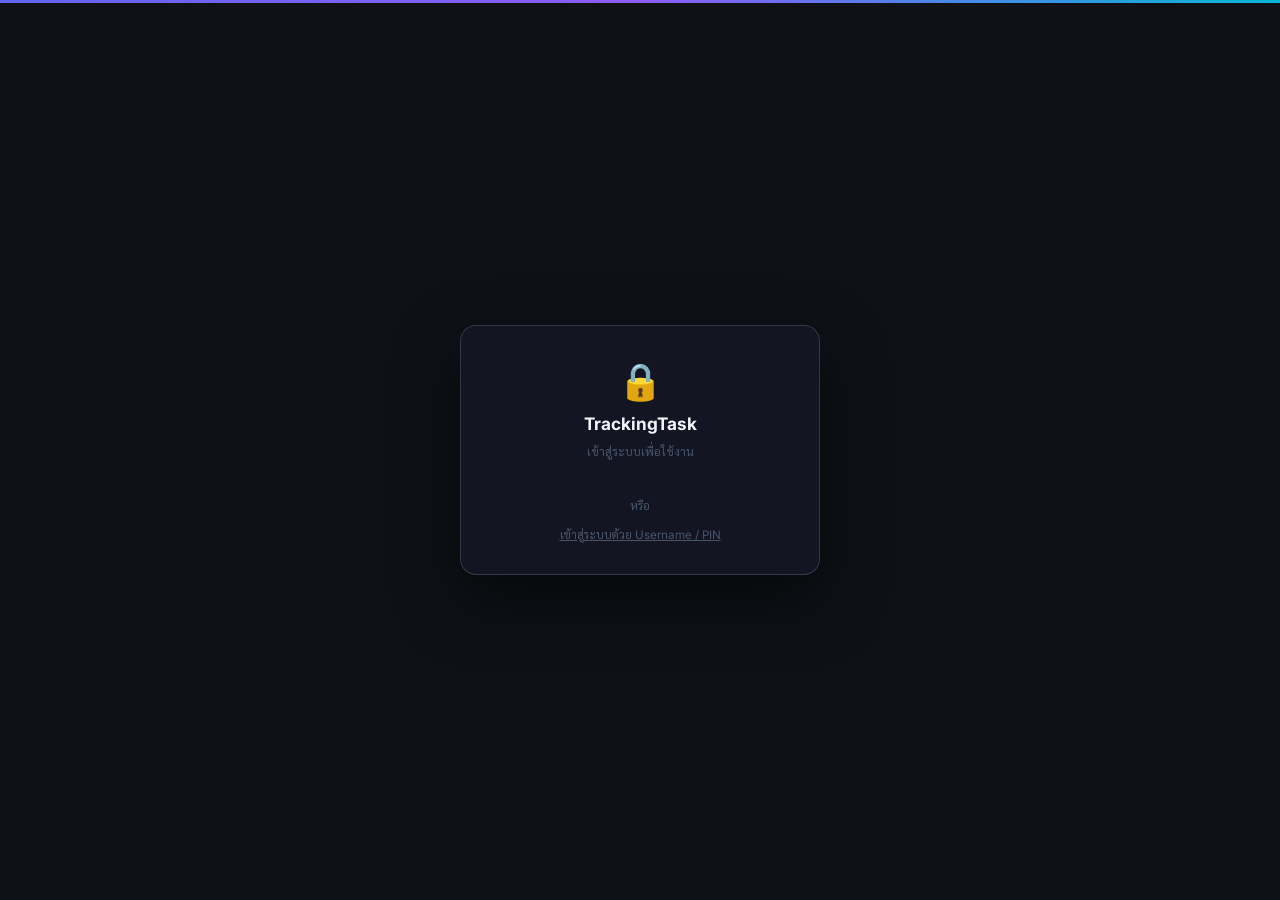
==== commit bd9f1a9e: "Add GitHub sign-in and hide Username/PIN behind a link on login Adds GitHub as a third OAuth login o" ====
--- a/index.html
+++ b/index.html
@@ -15,7 +15,7 @@
 <link rel="preconnect" href="https://fonts.googleapis.com">
 <link rel="preconnect" href="https://fonts.gstatic.com" crossorigin>
 <link href="https://fonts.googleapis.com/css2?family=Sarabun:wght@300;400;500;600&family=Inter:wght@300;400;500;600&display=swap" rel="stylesheet">
-<link rel="stylesheet" href="css/styles.css?v=20260710-2">
+<link rel="stylesheet" href="css/styles.css?v=20260711-1">
 </head>
 <body>
 <div class="shell">
@@ -27,7 +27,20 @@
       <div class="lock-icon" id="lockIcon">🔒</div>
       <div class="lock-title">TrackingTask</div>
       <div class="lock-sub" id="lockSub">ใส่รหัสผ่านเพื่อเข้าใช้งาน</div>
-      <div class="lock-fields">
+      <div id="oauthSignInSection" style="display:none;margin-top:.5rem">
+        <div id="googleSignInBtn" style="display:flex;justify-content:center;margin-bottom:.5rem"></div>
+        <button class="lock-submit lock-oauth-btn ms" id="msSignInBtn" onclick="microsoftSignIn()" style="display:none">
+          <svg width="18" height="18" viewBox="0 0 23 23"><rect x="1" y="1" width="10" height="10" fill="#f35325"/><rect x="12" y="1" width="10" height="10" fill="#81bc06"/><rect x="1" y="12" width="10" height="10" fill="#05a6f0"/><rect x="12" y="12" width="10" height="10" fill="#ffba08"/></svg>
+          เข้าสู่ระบบด้วย Microsoft
+        </button>
+        <button class="lock-submit lock-oauth-btn gh" id="ghSignInBtn" onclick="githubSignIn()" style="display:none">
+          <svg width="18" height="18" viewBox="0 0 16 16" fill="#fff"><path d="M8 0C3.58 0 0 3.58 0 8c0 3.54 2.29 6.53 5.47 7.59.4.07.55-.17.55-.38 0-.19-.01-.82-.01-1.49-2.01.37-2.53-.49-2.69-.94-.09-.23-.48-.94-.82-1.13-.28-.15-.68-.52-.01-.53.63-.01 1.08.58 1.23.82.72 1.21 1.87.87 2.33.66.07-.52.28-.87.51-1.07-1.78-.2-3.64-.89-3.64-3.95 0-.87.31-1.59.82-2.15-.08-.2-.36-1.02.08-2.12 0 0 .67-.21 2.2.82.64-.18 1.32-.27 2-.27.68 0 1.36.09 2 .27 1.53-1.04 2.2-.82 2.2-.82.44 1.1.16 1.92.08 2.12.51.56.82 1.27.82 2.15 0 3.07-1.87 3.75-3.65 3.95.29.25.54.73.54 1.48 0 1.07-.01 1.93-.01 2.2 0 .21.15.46.55.38A8.01 8.01 0 0 0 16 8c0-4.42-3.58-8-8-8z"/></svg>
+          เข้าสู่ระบบด้วย GitHub
+        </button>
+        <div class="lock-oauth-divider" id="lockOauthDivider" style="display:none">หรือ</div>
+        <a class="lock-toggle-manual" id="lockToggleManual" onclick="lockToggleManualFields()" style="display:none">เข้าสู่ระบบด้วย Username / PIN</a>
+      </div>
+      <div class="lock-fields" id="lockManualFields">
         <input class="lock-input" type="text" id="lockUser" placeholder="ชื่อผู้ใช้ (username)" autocomplete="username" onkeydown="if(event.key==='Enter') lockSubmit()">
         <input class="lock-input" type="email" id="lockEmail" placeholder="อีเมล (สำหรับลืมรหัส/แจ้งเตือน)" style="display:none" autocomplete="email" onkeydown="if(event.key==='Enter') lockSubmit()">
         <input class="lock-input" type="password" inputmode="numeric" pattern="\d*" maxlength="6" id="lockPw" placeholder="PIN 6 หลัก" autocomplete="current-password" onkeydown="if(event.key==='Enter') lockSubmit()">
@@ -35,13 +48,8 @@
         <div class="lock-error" id="lockError"></div>
         <button class="lock-submit" id="lockSubmitBtn" onclick="lockSubmit()">เข้าสู่ระบบ</button>
         <a class="lock-forgot-link" id="lockForgotLink" onclick="showForgotPinScreen()">ลืม PIN?</a>
-      </div>
-      <div id="oauthSignInSection" style="display:none;margin-top:1rem">
-        <div style="text-align:center;color:var(--text-3);font-size:.75rem;margin-bottom:.7rem">หรือ</div>
-        <div id="googleSignInBtn" style="display:flex;justify-content:center;margin-bottom:.5rem"></div>
-        <button class="lock-submit" id="msSignInBtn" onclick="microsoftSignIn()" style="display:none;background:#2f2f2f">เข้าสู่ระบบด้วย Microsoft</button>
-      </div>
-      <div class="lock-footer" id="lockFooter"></div>
+        <div class="lock-footer" id="lockFooter"></div>
+      </div>
     </div>
   </div>
 
@@ -129,7 +137,7 @@
           </div>
           <div>
             <div class="sb-brand-name">TrackingTask</div>
-            <button id="appVersion" class="app-version-badge" onclick="openChangelogModal()" title="ดู Changelog">v1.2.25</button>
+            <button id="appVersion" class="app-version-badge" onclick="openChangelogModal()" title="ดู Changelog">v1.3.0</button>
           </div>
         </div>
         <div class="sb-user-card">
@@ -273,6 +281,16 @@
 
   <!-- Tab Daily: Daily Log -->
   <div class="tab-pane" id="tabDaily" style="display:none">
+    <!-- Date navigation -->
+    <div class="dl-date-nav">
+      <button class="dl-date-nav-btn" onclick="shiftDay(-1)" title="วันก่อนหน้า">
+        <svg width="16" height="16" fill="none" stroke="currentColor" stroke-width="2.4" stroke-linecap="round" stroke-linejoin="round" viewBox="0 0 24 24"><polyline points="15 18 9 12 15 6"/></svg>
+      </button>
+      <button class="dl-date-nav-date" onclick="document.getElementById('datePicker').showPicker?document.getElementById('datePicker').showPicker():document.getElementById('datePicker').click()" id="dlDateLabel"></button>
+      <button class="dl-date-nav-btn" onclick="shiftDay(1)" title="วันถัดไป">
+        <svg width="16" height="16" fill="none" stroke="currentColor" stroke-width="2.4" stroke-linecap="round" stroke-linejoin="round" viewBox="0 0 24 24"><polyline points="9 18 15 12 9 6"/></svg>
+      </button>
+    </div>
     <div class="dl-section dl-section-fullpage">
       <div class="dl-field">
         <label class="dl-label">อารมณ์วันนี้</label>
@@ -1361,7 +1379,7 @@
 
 <script src="https://accounts.google.com/gsi/client" async defer></script>
 <script src="https://alcdn.msauth.net/browser/3.18.0/js/msal-browser.min.js"></script>
-<script src="js/auth.js?v=20260705-1"></script>
+<script src="js/auth.js?v=20260711-1"></script>
 <script src="js/app.js?v=20260705-8"></script>
 <script>
   if('serviceWorker' in navigator){
--- a/css/styles.css
+++ b/css/styles.css
@@ -657,6 +657,25 @@
     transition: opacity .15s;
   }
   .lock-submit:hover { opacity: .88; }
+  .lock-oauth-btn {
+    display: flex; align-items: center; justify-content: center; gap: .55rem;
+    margin-top: .5rem;
+  }
+  .lock-oauth-btn.ms { background: #2f2f2f; }
+  .lock-oauth-btn.gh { background: #17181c; border: 1px solid var(--border-hover); }
+  .lock-oauth-divider {
+    text-align: center; color: var(--text-3); font-size: .75rem;
+    margin: .9rem 0 .7rem;
+  }
+  .lock-toggle-manual {
+    display: block;
+    text-align: center;
+    font-size: .78rem;
+    color: var(--text-3);
+    text-decoration: underline;
+    cursor: pointer;
+  }
+  .lock-toggle-manual:hover { color: var(--text-2); }
   .lock-footer {
     margin-top: 1.1rem;
     font-size: .73rem;
@@ -1260,6 +1279,41 @@
     border-radius: var(--r-lg);
     padding: .75rem 1rem .9rem;
   }
+  /* Daily tab date navigation */
+  .dl-date-nav {
+    display: flex;
+    align-items: center;
+    justify-content: center;
+    gap: .5rem;
+    padding: .75rem 1.5rem .5rem;
+  }
+  .dl-date-nav-btn {
+    display: flex;
+    align-items: center;
+    justify-content: center;
+    width: 34px; height: 34px;
+    border-radius: 50%;
+    border: 1px solid var(--border);
+    background: var(--surface2);
+    color: var(--text-2);
+    cursor: pointer;
+    transition: background .15s, color .15s;
+  }
+  .dl-date-nav-btn:hover { background: var(--surface3); color: var(--text); }
+  .dl-date-nav-date {
+    font-size: .9rem;
+    font-weight: 600;
+    color: var(--text);
+    background: none;
+    border: none;
+    cursor: pointer;
+    padding: .3rem .75rem;
+    border-radius: 8px;
+    transition: background .15s;
+    font-family: var(--font);
+  }
+  .dl-date-nav-date:hover { background: var(--surface2); }
+
   /* fullpage variant — used in #tabDaily, no top margin, fills pane */
   .dl-section-fullpage {
     margin-top: 0;
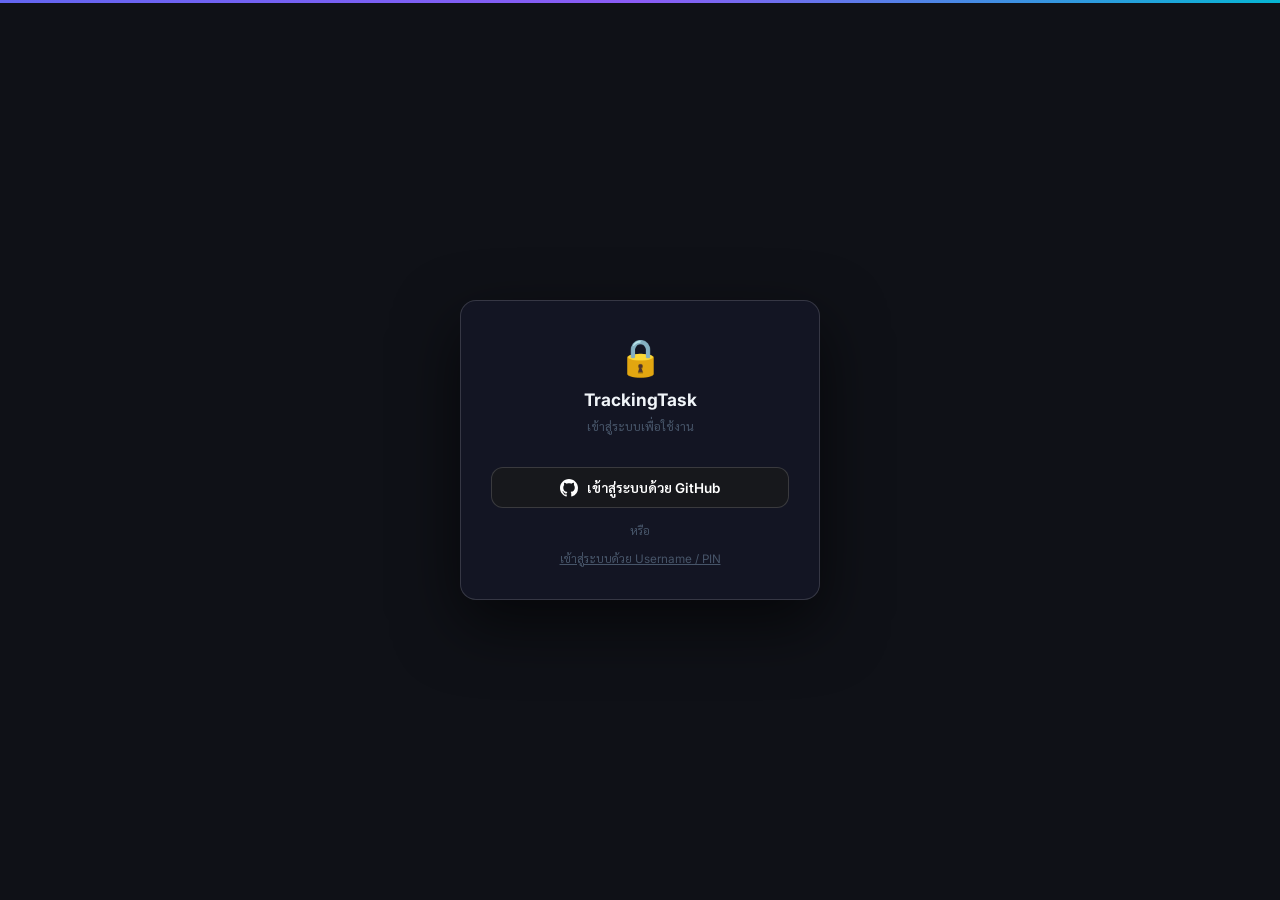
==== commit 059a538f: "Fix iOS zoom-on-focus on Daily Log textareas .dl-ta (blocker/highlight/note fields) uses its own cla" ====
--- a/index.html
+++ b/index.html
@@ -15,7 +15,7 @@
 <link rel="preconnect" href="https://fonts.googleapis.com">
 <link rel="preconnect" href="https://fonts.gstatic.com" crossorigin>
 <link href="https://fonts.googleapis.com/css2?family=Sarabun:wght@300;400;500;600&family=Inter:wght@300;400;500;600&display=swap" rel="stylesheet">
-<link rel="stylesheet" href="css/styles.css?v=20260711-1">
+<link rel="stylesheet" href="css/styles.css?v=20260711-2">
 </head>
 <body>
 <div class="shell">
@@ -137,7 +137,7 @@
           </div>
           <div>
             <div class="sb-brand-name">TrackingTask</div>
-            <button id="appVersion" class="app-version-badge" onclick="openChangelogModal()" title="ดู Changelog">v1.3.0</button>
+            <button id="appVersion" class="app-version-badge" onclick="openChangelogModal()" title="ดู Changelog">v1.3.1</button>
           </div>
         </div>
         <div class="sb-user-card">
--- a/css/styles.css
+++ b/css/styles.css
@@ -3898,6 +3898,7 @@
   .lock-input,
   .ql-search-input,
   .topbar-search-input,
+  .dl-ta,
   input[type="date"] {
     font-size: 16px;
   }
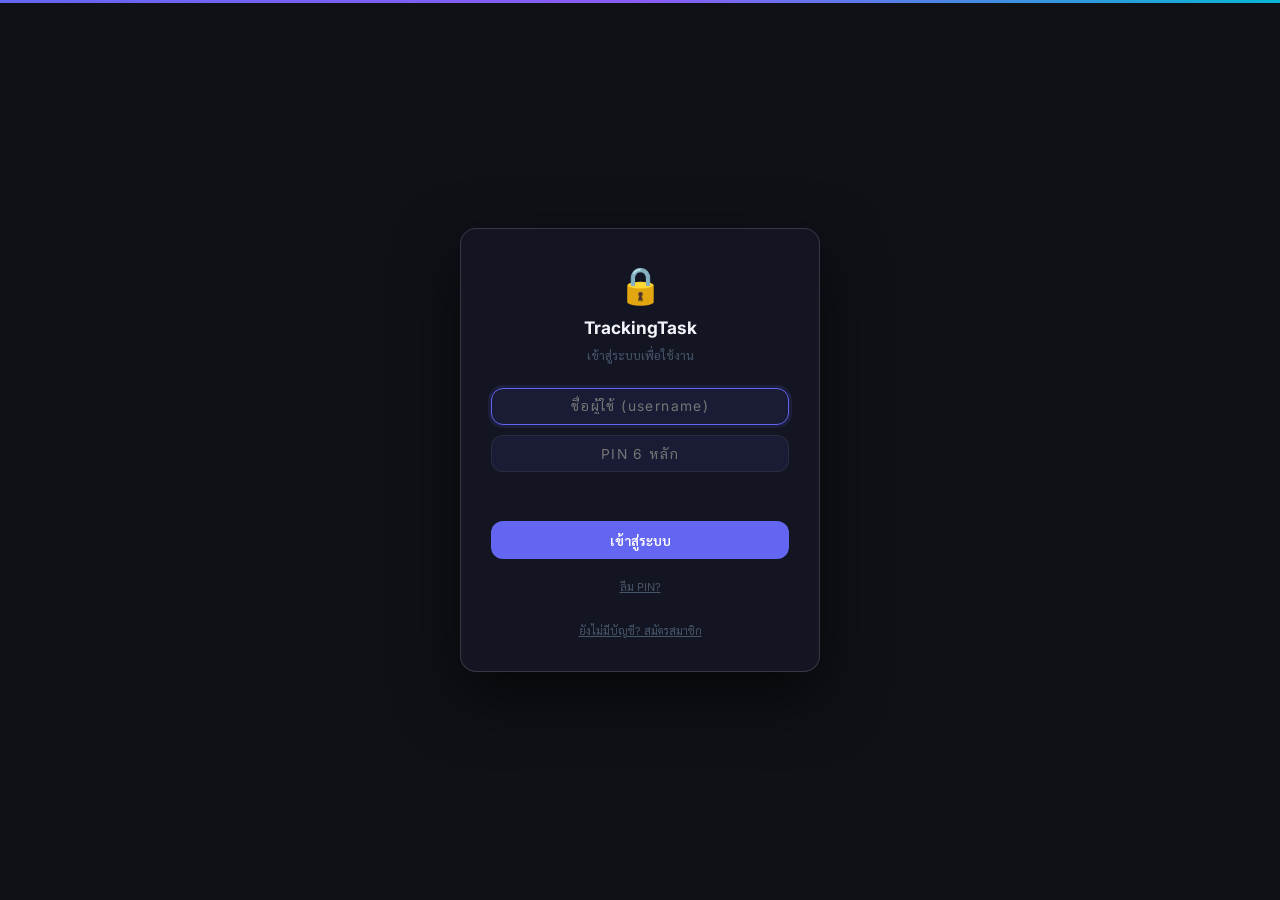
==== commit 35a848e9: "Remove OAuth sign-in buttons, revert login to Username/PIN only Removes the Google/Microsoft/GitHub " ====
--- a/index.html
+++ b/index.html
@@ -15,7 +15,7 @@
 <link rel="preconnect" href="https://fonts.googleapis.com">
 <link rel="preconnect" href="https://fonts.gstatic.com" crossorigin>
 <link href="https://fonts.googleapis.com/css2?family=Sarabun:wght@300;400;500;600&family=Inter:wght@300;400;500;600&display=swap" rel="stylesheet">
-<link rel="stylesheet" href="css/styles.css?v=20260711-2">
+<link rel="stylesheet" href="css/styles.css?v=20260720-2">
 </head>
 <body>
 <div class="shell">
@@ -27,19 +27,6 @@
       <div class="lock-icon" id="lockIcon">🔒</div>
       <div class="lock-title">TrackingTask</div>
       <div class="lock-sub" id="lockSub">ใส่รหัสผ่านเพื่อเข้าใช้งาน</div>
-      <div id="oauthSignInSection" style="display:none;margin-top:.5rem">
-        <div id="googleSignInBtn" style="display:flex;justify-content:center;margin-bottom:.5rem"></div>
-        <button class="lock-submit lock-oauth-btn ms" id="msSignInBtn" onclick="microsoftSignIn()" style="display:none">
-          <svg width="18" height="18" viewBox="0 0 23 23"><rect x="1" y="1" width="10" height="10" fill="#f35325"/><rect x="12" y="1" width="10" height="10" fill="#81bc06"/><rect x="1" y="12" width="10" height="10" fill="#05a6f0"/><rect x="12" y="12" width="10" height="10" fill="#ffba08"/></svg>
-          เข้าสู่ระบบด้วย Microsoft
-        </button>
-        <button class="lock-submit lock-oauth-btn gh" id="ghSignInBtn" onclick="githubSignIn()" style="display:none">
-          <svg width="18" height="18" viewBox="0 0 16 16" fill="#fff"><path d="M8 0C3.58 0 0 3.58 0 8c0 3.54 2.29 6.53 5.47 7.59.4.07.55-.17.55-.38 0-.19-.01-.82-.01-1.49-2.01.37-2.53-.49-2.69-.94-.09-.23-.48-.94-.82-1.13-.28-.15-.68-.52-.01-.53.63-.01 1.08.58 1.23.82.72 1.21 1.87.87 2.33.66.07-.52.28-.87.51-1.07-1.78-.2-3.64-.89-3.64-3.95 0-.87.31-1.59.82-2.15-.08-.2-.36-1.02.08-2.12 0 0 .67-.21 2.2.82.64-.18 1.32-.27 2-.27.68 0 1.36.09 2 .27 1.53-1.04 2.2-.82 2.2-.82.44 1.1.16 1.92.08 2.12.51.56.82 1.27.82 2.15 0 3.07-1.87 3.75-3.65 3.95.29.25.54.73.54 1.48 0 1.07-.01 1.93-.01 2.2 0 .21.15.46.55.38A8.01 8.01 0 0 0 16 8c0-4.42-3.58-8-8-8z"/></svg>
-          เข้าสู่ระบบด้วย GitHub
-        </button>
-        <div class="lock-oauth-divider" id="lockOauthDivider" style="display:none">หรือ</div>
-        <a class="lock-toggle-manual" id="lockToggleManual" onclick="lockToggleManualFields()" style="display:none">เข้าสู่ระบบด้วย Username / PIN</a>
-      </div>
       <div class="lock-fields" id="lockManualFields">
         <input class="lock-input" type="text" id="lockUser" placeholder="ชื่อผู้ใช้ (username)" autocomplete="username" onkeydown="if(event.key==='Enter') lockSubmit()">
         <input class="lock-input" type="email" id="lockEmail" placeholder="อีเมล (สำหรับลืมรหัส/แจ้งเตือน)" style="display:none" autocomplete="email" onkeydown="if(event.key==='Enter') lockSubmit()">
@@ -137,7 +124,7 @@
           </div>
           <div>
             <div class="sb-brand-name">TrackingTask</div>
-            <button id="appVersion" class="app-version-badge" onclick="openChangelogModal()" title="ดู Changelog">v1.3.1</button>
+            <button id="appVersion" class="app-version-badge" onclick="openChangelogModal()" title="ดู Changelog">v1.4.1</button>
           </div>
         </div>
         <div class="sb-user-card">
@@ -162,6 +149,12 @@
             <svg width="18" height="18" fill="none" stroke="currentColor" stroke-width="2.2" stroke-linecap="round" stroke-linejoin="round" viewBox="0 0 24 24"><path d="M14 2H6a2 2 0 0 0-2 2v16a2 2 0 0 0 2 2h12a2 2 0 0 0 2-2V8z"/><polyline points="14 2 14 8 20 8"/><line x1="8" y1="13" x2="16" y2="13"/><line x1="8" y1="17" x2="13" y2="17"/></svg>
           </div>
           <span class="sb-item-label">บันทึกประจำวัน</span>
+        </div>
+        <div class="sb-item" id="sb-timeline" onclick="switchTab('timeline')">
+          <div class="sb-item-icon">
+            <svg width="18" height="18" fill="none" stroke="currentColor" stroke-width="2.2" stroke-linecap="round" stroke-linejoin="round" viewBox="0 0 24 24"><circle cx="12" cy="12" r="10"/><polyline points="12 6 12 12 16 14"/></svg>
+          </div>
+          <span class="sb-item-label">Timeline</span>
         </div>
         <div class="sb-item" id="sb-tool" onclick="switchTab('tool')">
           <div class="sb-item-icon">
@@ -233,6 +226,7 @@
       <div class="tab-nav" aria-hidden="true">
         <button class="tab-btn active" id="tabBtnTask" onclick="switchTab('task')">Daily Task</button>
         <button class="tab-btn" id="tabBtnDaily" onclick="switchTab('daily')">บันทึกประจำวัน</button>
+        <button class="tab-btn" id="tabBtnTimeline" onclick="switchTab('timeline')">Timeline</button>
         <button class="tab-btn" id="tabBtnTool" onclick="switchTab('tool')">Note</button>
         <button class="tab-btn" id="tabBtnFinance" onclick="switchTab('finance')">รายรับ-รายจ่าย</button>
       </div>
@@ -277,6 +271,44 @@
       <div id="mbPanes"></div>
     </div>
 
+  </div>
+
+  <!-- Tab Timeline -->
+  <div class="tab-pane" id="tabTimeline" style="display:none">
+    <!-- Header row -->
+    <div class="tl-hdr">
+      <div class="tl-hdr-nav">
+        <button class="tl-nav-btn" onclick="shiftDay(-1)">
+          <svg width="14" height="14" fill="none" stroke="currentColor" stroke-width="2.4" stroke-linecap="round" stroke-linejoin="round" viewBox="0 0 24 24"><polyline points="15 18 9 12 15 6"/></svg>
+        </button>
+        <button class="tl-date-lbl" id="tlDateLabel" onclick="document.getElementById('datePicker').showPicker?document.getElementById('datePicker').showPicker():document.getElementById('datePicker').click()"></button>
+        <button class="tl-nav-btn" onclick="shiftDay(1)">
+          <svg width="14" height="14" fill="none" stroke="currentColor" stroke-width="2.4" stroke-linecap="round" stroke-linejoin="round" viewBox="0 0 24 24"><polyline points="9 18 15 12 9 6"/></svg>
+        </button>
+      </div>
+      <div class="tl-hdr-hint">
+        <span>คลิกช่องว่าง = สร้าง</span>
+        <span>ลาก = ย้าย</span>
+        <span>ดับเบิลคลิก = แก้ไข</span>
+      </div>
+      <button class="tl-add-btn" onclick="tlOpenModal()">
+        <svg width="13" height="13" fill="none" stroke="currentColor" stroke-width="2.4" stroke-linecap="round" stroke-linejoin="round" viewBox="0 0 24 24"><line x1="12" y1="5" x2="12" y2="19"/><line x1="5" y1="12" x2="19" y2="12"/></svg>
+        เพิ่มกิจกรรม
+      </button>
+    </div>
+
+    <!-- Timeline grid -->
+    <div class="tl-wrap" id="tlWrap">
+      <div class="tl-grid">
+        <div class="tl-labels" id="tlLabels"></div>
+        <div class="tl-canvas" id="tlCanvas">
+          <div class="tl-ghost" id="tlGhost" style="display:none"></div>
+          <div class="tl-now-line" id="tlNowLine" style="display:none">
+            <div class="tl-now-dot"></div>
+          </div>
+        </div>
+      </div>
+    </div>
   </div>
 
   <!-- Tab Daily: Daily Log -->
@@ -664,6 +696,11 @@
       <span class="bnb-label">Daily</span>
       <span class="bnb-dot"></span>
     </button>
+    <button class="bnb-item" id="bnb-timeline" onclick="switchTab('timeline')">
+      <div class="bnb-icon"><svg width="22" height="22" fill="none" stroke="currentColor" stroke-width="2.2" stroke-linecap="round" stroke-linejoin="round" viewBox="0 0 24 24"><circle cx="12" cy="12" r="10"/><polyline points="12 6 12 12 16 14"/></svg></div>
+      <span class="bnb-label">Timeline</span>
+      <span class="bnb-dot"></span>
+    </button>
     <button class="bnb-item" id="bnb-tool" onclick="switchTab('tool')">
       <div class="bnb-icon"><svg width="22" height="22" fill="none" stroke="currentColor" stroke-width="2.2" stroke-linecap="round" stroke-linejoin="round" viewBox="0 0 24 24"><path d="M14 2H6a2 2 0 0 0-2 2v16a2 2 0 0 0 2 2h12a2 2 0 0 0 2-2V8z"/><polyline points="14 2 14 8 20 8"/><line x1="8" y1="13" x2="16" y2="13"/><line x1="8" y1="17" x2="13" y2="17"/></svg></div>
       <span class="bnb-label">Note</span>
@@ -680,6 +717,36 @@
       <span class="bnb-dot"></span>
     </a>
   </nav>
+
+<!-- Timeline modal -->
+<div class="tl-modal-bg" id="tlModalBg" style="display:none" onclick="if(event.target===this)tlCloseModal()">
+  <div class="tl-modal">
+    <div class="tl-modal-title" id="tlModalTitle">เพิ่มกิจกรรม</div>
+    <div class="tl-form-row">
+      <div class="tl-form-label">ชื่อกิจกรรม</div>
+      <input class="tl-form-input" id="tlFTitle" placeholder="เช่น ประชุม, พักกลางวัน…" maxlength="60" onkeydown="if(event.key==='Enter')tlSaveModal()">
+    </div>
+    <div class="tl-form-row-2">
+      <div class="tl-form-row">
+        <div class="tl-form-label">เวลาเริ่ม</div>
+        <input class="tl-form-input" id="tlFStart" type="time">
+      </div>
+      <div class="tl-form-row">
+        <div class="tl-form-label">เวลาสิ้นสุด</div>
+        <input class="tl-form-input" id="tlFEnd" type="time">
+      </div>
+    </div>
+    <div class="tl-form-row">
+      <div class="tl-form-label">สี</div>
+      <div class="tl-color-row" id="tlColorRow"></div>
+    </div>
+    <div id="tlModalError" style="font-size:.75rem;color:#f43f5e;display:none;margin-top:-.25rem"></div>
+    <div class="tl-modal-actions">
+      <button class="tl-btn-ghost" onclick="tlCloseModal()">ยกเลิก</button>
+      <button class="tl-btn-save" onclick="tlSaveModal()">บันทึก</button>
+    </div>
+  </div>
+</div>
 
 </div><!-- /shell -->
 
@@ -1378,9 +1445,8 @@
 </div>
 
 <script src="https://accounts.google.com/gsi/client" async defer></script>
-<script src="https://alcdn.msauth.net/browser/3.18.0/js/msal-browser.min.js"></script>
-<script src="js/auth.js?v=20260711-1"></script>
-<script src="js/app.js?v=20260705-8"></script>
+<script src="js/app.js?v=20260720-1"></script>
+<script src="js/auth.js?v=20260720-2"></script>
 <script>
   if('serviceWorker' in navigator){
     navigator.serviceWorker.register('/sw.js').catch(()=>{});
--- a/css/styles.css
+++ b/css/styles.css
@@ -657,25 +657,6 @@
     transition: opacity .15s;
   }
   .lock-submit:hover { opacity: .88; }
-  .lock-oauth-btn {
-    display: flex; align-items: center; justify-content: center; gap: .55rem;
-    margin-top: .5rem;
-  }
-  .lock-oauth-btn.ms { background: #2f2f2f; }
-  .lock-oauth-btn.gh { background: #17181c; border: 1px solid var(--border-hover); }
-  .lock-oauth-divider {
-    text-align: center; color: var(--text-3); font-size: .75rem;
-    margin: .9rem 0 .7rem;
-  }
-  .lock-toggle-manual {
-    display: block;
-    text-align: center;
-    font-size: .78rem;
-    color: var(--text-3);
-    text-decoration: underline;
-    cursor: pointer;
-  }
-  .lock-toggle-manual:hover { color: var(--text-2); }
   .lock-footer {
     margin-top: 1.1rem;
     font-size: .73rem;
@@ -3924,3 +3905,154 @@
     justify-content: center;
   }
 }
+
+/* ── Timeline ── */
+#tabTimeline { overflow-y: hidden; display: flex; flex-direction: column; min-height: 0; }
+
+.tl-hdr {
+  display: flex; align-items: center; gap: .75rem; padding: .6rem 1rem;
+  border-bottom: 1px solid var(--border); flex-shrink: 0; flex-wrap: wrap;
+}
+.tl-hdr-nav { display: flex; align-items: center; gap: .4rem; }
+.tl-nav-btn {
+  width: 30px; height: 30px; border-radius: 7px;
+  border: 1px solid var(--border); background: var(--surface2); color: var(--text-2);
+  cursor: pointer; display: flex; align-items: center; justify-content: center;
+  transition: background .15s, color .15s;
+}
+.tl-nav-btn:hover { background: var(--surface3, var(--surface2)); color: var(--text); }
+.tl-date-lbl {
+  font-size: .85rem; font-weight: 600; color: var(--text);
+  background: none; border: none; cursor: pointer; padding: .25rem .65rem;
+  border-radius: 8px; font-family: var(--font); transition: background .15s;
+}
+.tl-date-lbl:hover { background: var(--surface2); }
+.tl-hdr-hint { display: flex; gap: .75rem; font-size: .68rem; color: var(--text-3); margin-left: auto; }
+.tl-add-btn {
+  display: flex; align-items: center; gap: .3rem;
+  height: 30px; padding: 0 .75rem; border-radius: 7px;
+  background: var(--accent); color: #fff; border: none;
+  font-size: .78rem; font-weight: 600; cursor: pointer; font-family: var(--font);
+  transition: opacity .15s;
+}
+.tl-add-btn:hover { opacity: .88; }
+
+.tl-wrap { flex: 1; overflow-y: auto; overflow-x: hidden; overscroll-behavior: contain; }
+.tl-grid { display: flex; min-height: calc(48px * 48); }
+
+.tl-labels {
+  width: 60px; flex-shrink: 0;
+  border-right: 1px solid var(--border);
+  background: var(--surface); position: sticky; left: 0; z-index: 10;
+}
+.tl-label {
+  height: 48px; display: flex; align-items: flex-start; justify-content: flex-end;
+  padding: .18rem .45rem 0 0; font-size: .66rem; color: var(--text-3);
+  border-top: 1px solid var(--border); font-variant-numeric: tabular-nums;
+}
+.tl-label-hour { color: var(--text-2); font-weight: 600; font-size: .7rem; }
+.tl-label:first-child { border-top: none; }
+
+.tl-canvas {
+  flex: 1; position: relative; min-height: calc(48px * 48);
+  cursor: crosshair; user-select: none;
+  background-image: repeating-linear-gradient(
+    to bottom, transparent 0px, transparent 47px,
+    var(--border) 47px, var(--border) 48px
+  );
+}
+.tl-hour-line {
+  position: absolute; left: 0; right: 0; height: 1px;
+  background: var(--border-hover); pointer-events: none; z-index: 1;
+}
+.tl-ghost {
+  position: absolute; left: 4px; right: 4px; border-radius: 8px;
+  background: var(--accent-dim, rgba(var(--accent-rgb,99,102,241),.15)); border: 2px dashed var(--accent);
+  pointer-events: none; z-index: 15;
+}
+.tl-now-line {
+  position: absolute; left: 0; right: 0; height: 2px;
+  background: #f43f5e; z-index: 20; pointer-events: none;
+}
+.tl-now-dot {
+  position: absolute; left: -5px; top: -4px;
+  width: 10px; height: 10px; border-radius: 50%; background: #f43f5e;
+}
+
+.tl-block {
+  position: absolute; left: 4px; right: 4px;
+  border-radius: 9px; padding: .35rem .55rem .3rem;
+  cursor: grab; z-index: 10; overflow: hidden;
+  display: flex; flex-direction: column; gap: .08rem;
+  transition: box-shadow .15s; min-height: 24px;
+}
+.tl-block:hover { box-shadow: 0 4px 20px rgba(0,0,0,.3); z-index: 11; }
+.tl-dragging { cursor: grabbing !important; opacity: .88; box-shadow: 0 8px 30px rgba(0,0,0,.4); z-index: 30; }
+.tl-block-title { font-size: .76rem; font-weight: 700; white-space: nowrap; overflow: hidden; text-overflow: ellipsis; }
+.tl-block-time { font-size: .62rem; opacity: .75; font-variant-numeric: tabular-nums; }
+.tl-block-del {
+  position: absolute; top: 3px; right: 4px;
+  width: 17px; height: 17px; border-radius: 50%;
+  background: rgba(0,0,0,.3); border: none; color: rgba(255,255,255,.75);
+  cursor: pointer; display: none; align-items: center; justify-content: center;
+  font-size: 10px; line-height: 1;
+}
+.tl-block:hover .tl-block-del { display: flex; }
+.tl-block-del:hover { background: rgba(244,63,94,.7); color: #fff; }
+.tl-block-resize {
+  position: absolute; bottom: 0; left: 0; right: 0; height: 10px;
+  cursor: ns-resize;
+}
+.tl-block-resize::after {
+  content: ''; position: absolute; left: 50%; transform: translateX(-50%);
+  bottom: 3px; width: 22px; height: 3px; border-radius: 2px;
+  background: rgba(255,255,255,.3);
+}
+
+/* Timeline Modal */
+.tl-modal-bg {
+  position: fixed; inset: 0; background: rgba(0,0,0,.6);
+  backdrop-filter: blur(4px); align-items: center; justify-content: center;
+  z-index: 1000; padding: 1rem;
+}
+.tl-modal {
+  background: var(--surface); border: 1px solid var(--border);
+  border-radius: 16px; padding: 1.25rem; width: 100%; max-width: 360px;
+  display: flex; flex-direction: column; gap: .85rem;
+}
+.tl-modal-title { font-size: .95rem; font-weight: 700; }
+.tl-form-row { display: flex; flex-direction: column; gap: .3rem; }
+.tl-form-row-2 { display: grid; grid-template-columns: 1fr 1fr; gap: .6rem; }
+.tl-form-label { font-size: .71rem; color: var(--text-2); font-weight: 600; }
+.tl-form-input {
+  background: var(--surface2); border: 1px solid var(--border); border-radius: 8px;
+  color: var(--text); padding: .45rem .6rem; font-size: 16px; font-family: var(--font);
+  width: 100%; outline: none; transition: border-color .15s;
+}
+.tl-form-input:focus { border-color: var(--accent); }
+.tl-color-row { display: flex; gap: .4rem; flex-wrap: wrap; }
+.tl-color-chip {
+  width: 26px; height: 26px; border-radius: 50%; cursor: pointer;
+  border: 3px solid transparent; transition: transform .15s, border-color .15s;
+}
+.tl-color-chip:hover { transform: scale(1.15); }
+.tl-color-chip.tl-sel { border-color: var(--text); }
+.tl-modal-actions { display: flex; gap: .5rem; justify-content: flex-end; }
+.tl-btn-ghost {
+  height: 34px; padding: 0 .9rem; border-radius: 8px;
+  border: 1px solid var(--border); background: transparent; color: var(--text-2);
+  font-size: .8rem; cursor: pointer; font-family: var(--font); transition: background .15s;
+}
+.tl-btn-ghost:hover { background: var(--surface2); }
+.tl-btn-save {
+  height: 34px; padding: 0 .9rem; border-radius: 8px;
+  background: var(--accent); color: #fff; border: none;
+  font-size: .8rem; font-weight: 600; cursor: pointer; font-family: var(--font);
+  transition: opacity .15s;
+}
+.tl-btn-save:hover { opacity: .88; }
+
+@media (max-width: 768px) {
+  .tl-hdr-hint { display: none; }
+  .tl-hdr { padding: .5rem .75rem; }
+}
